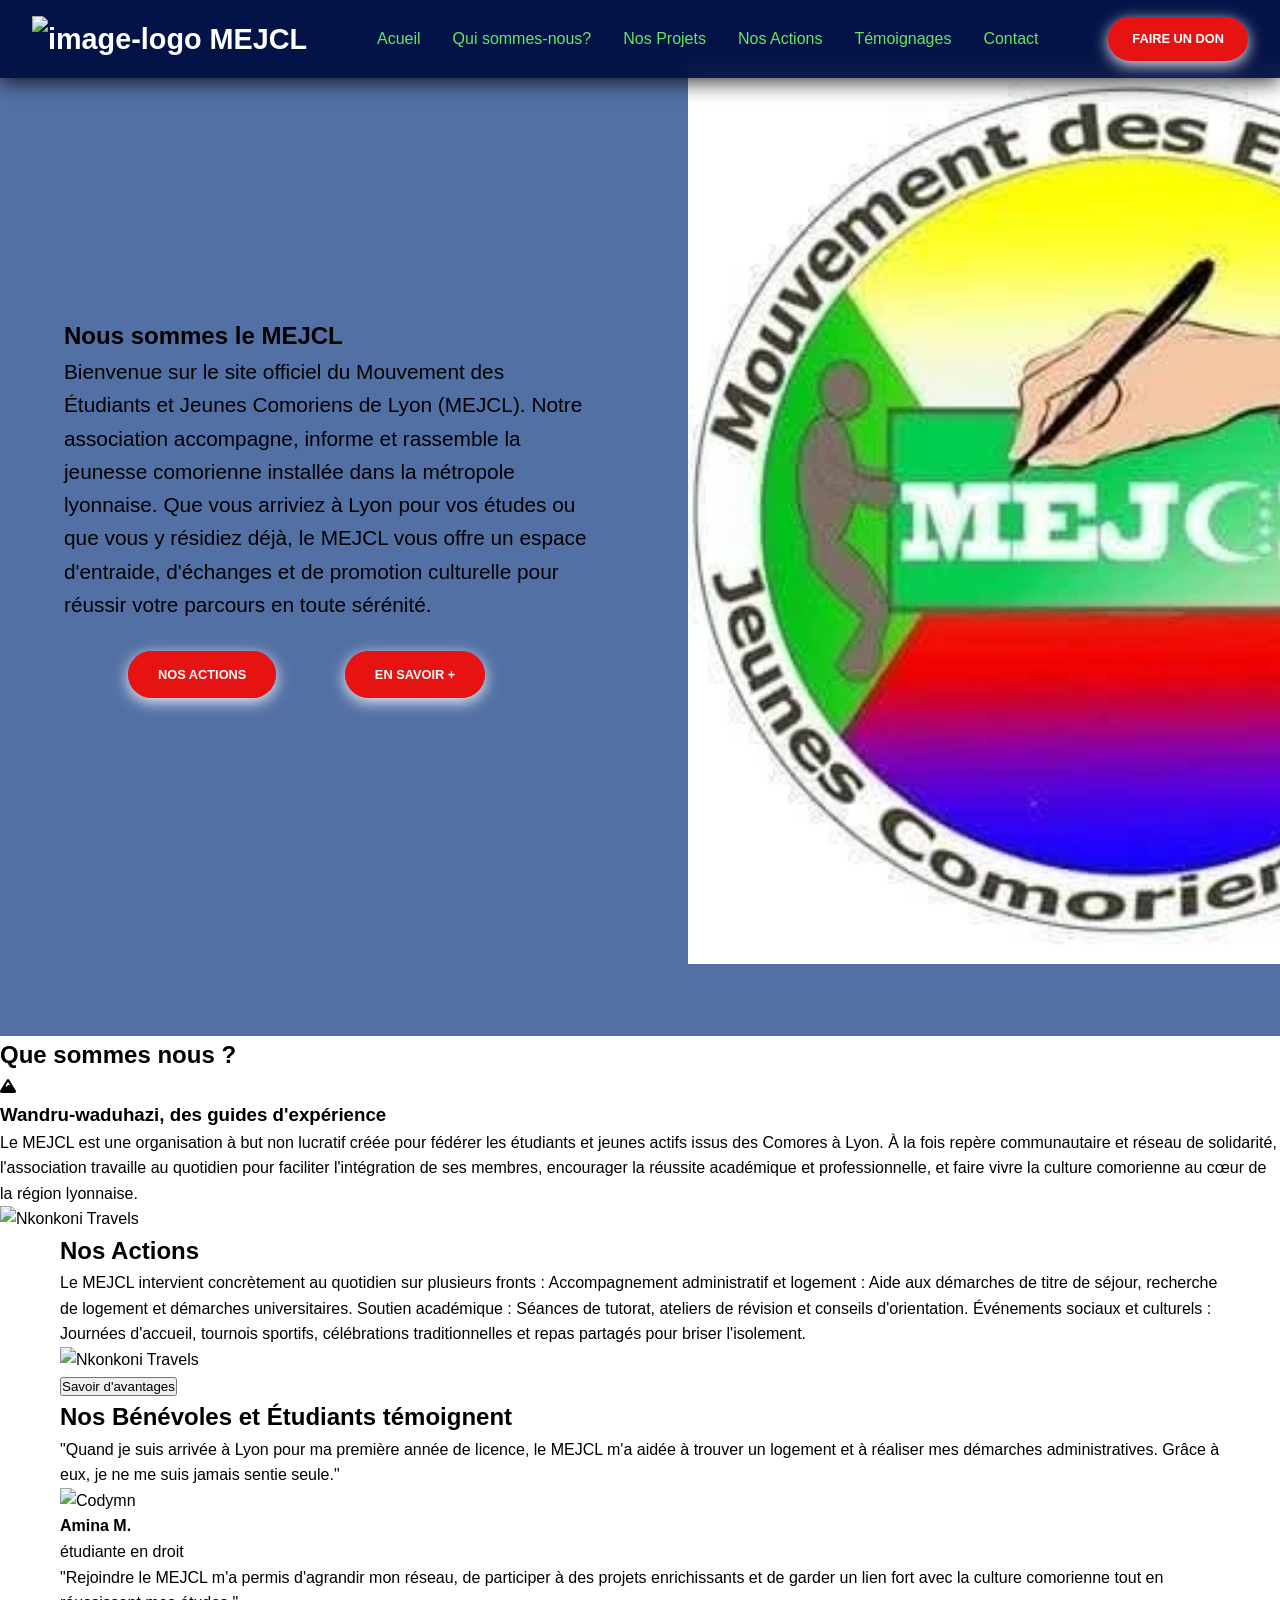
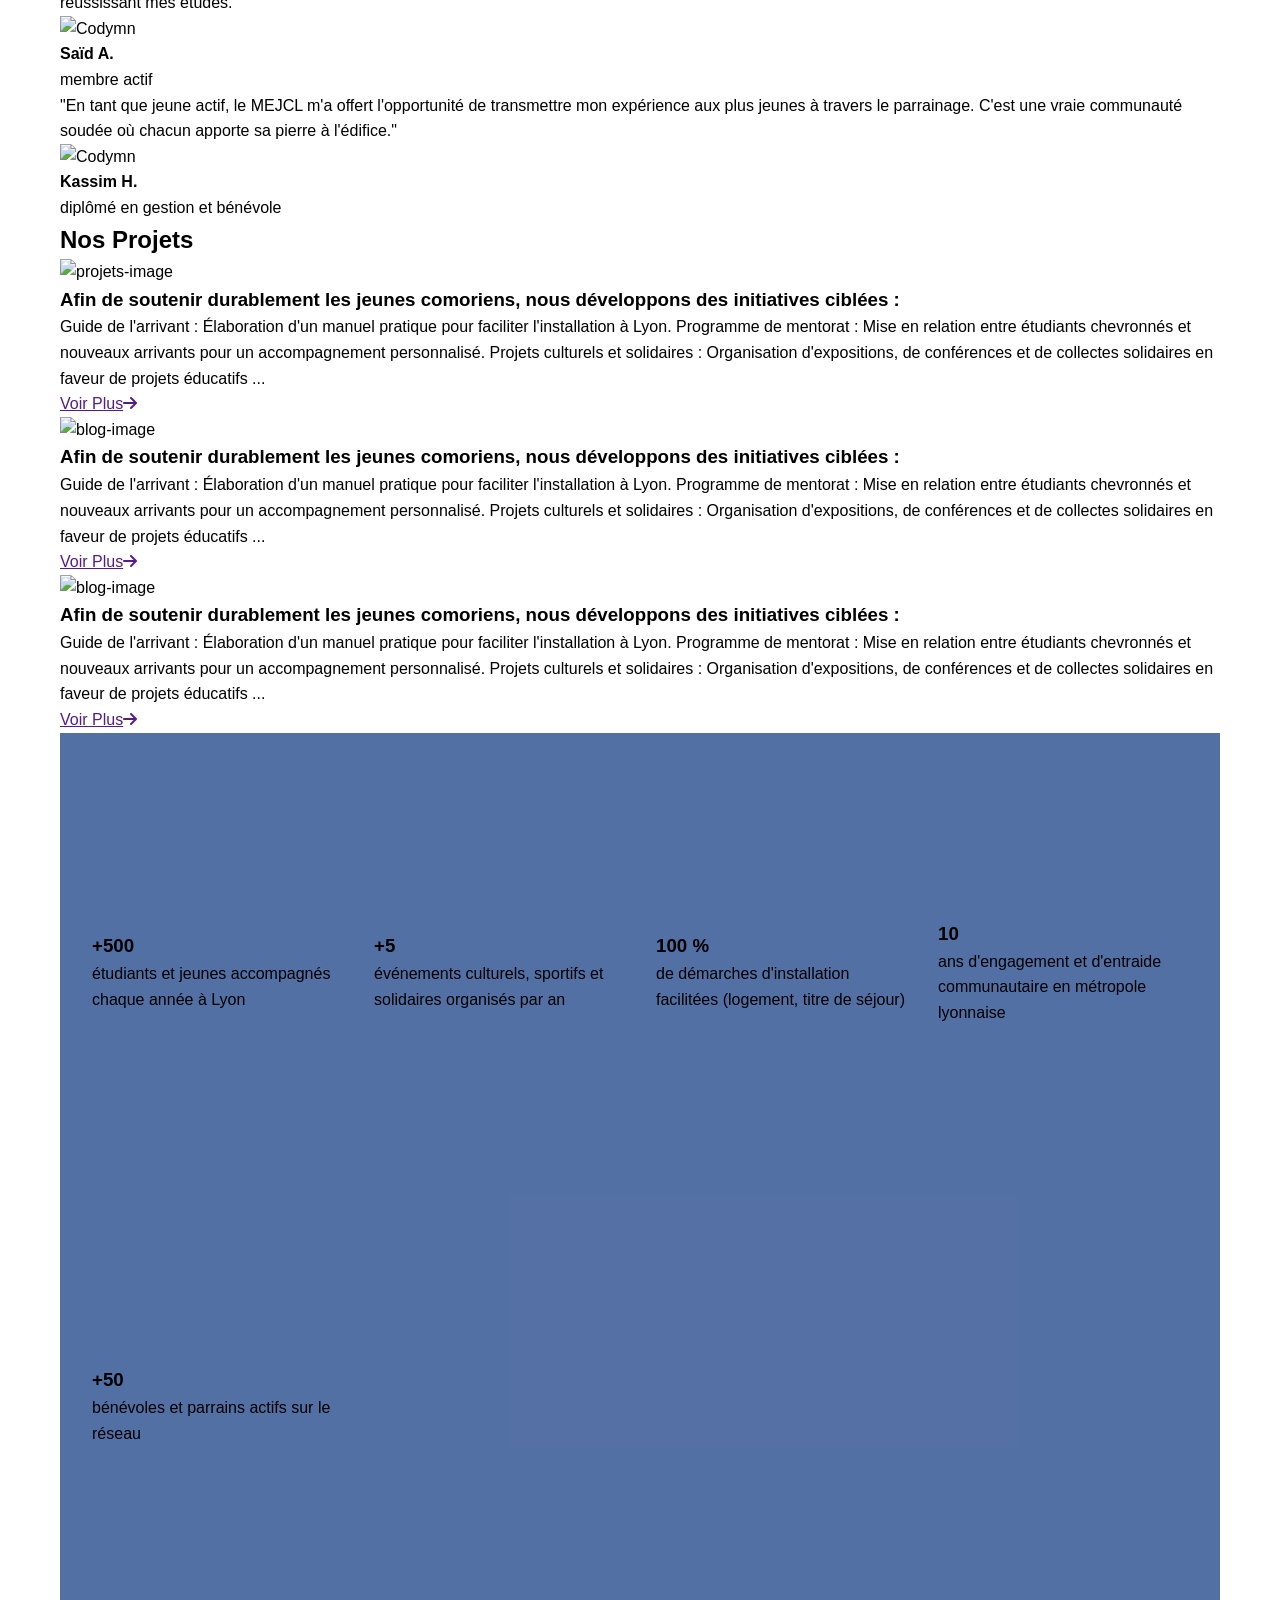
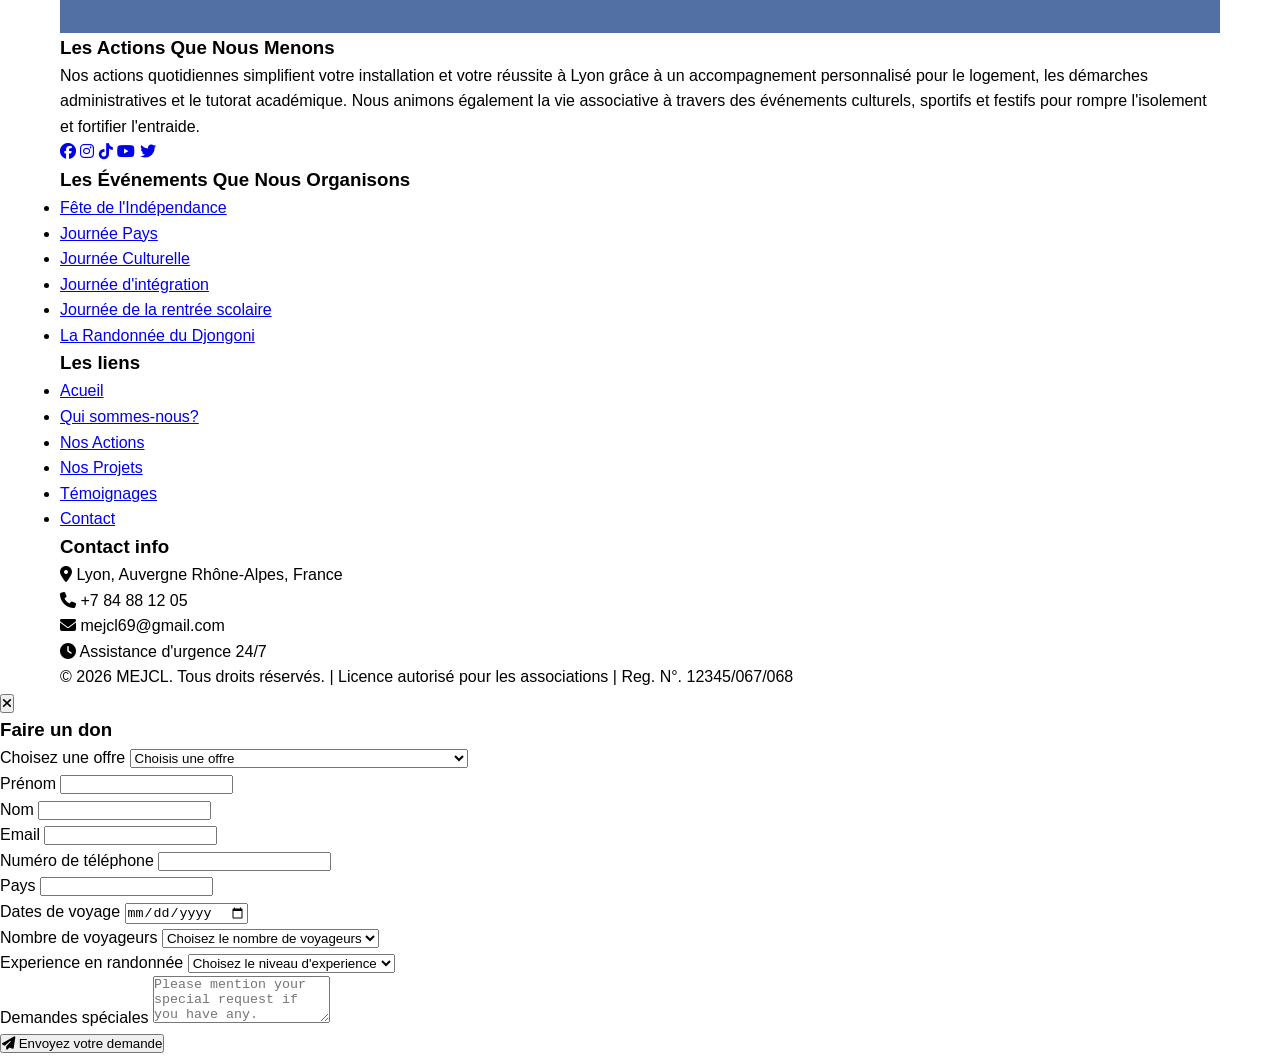
==== mejcl.html @ 5215a1d9 "section hero au point" ====
<!doctype html>
<html lang="en">

<head>
  <meta charset="UTF-8" />
  <meta name="viewport" content="width=device-width, initial-scale=1.0" />
  <title>MEJCL</title>
  <link rel="stylesheet" href="https://cdnjs.cloudflare.com/ajax/libs/font-awesome/6.4.0/css/all.min.css" />
  <link rel="stylesheet" href="style.css" />
</head>

<body>
  <header>
    <nav>
      <div class="logo">
        <img src="Images/island.svg" alt="image-logo" />
        MEJCL
      </div>

      <ul class="nav-links">
        <li><a href="#home">Acueil</a></li>
        <li><a href="#apropos">Qui sommes-nous?</a></li>
        <li><a href="#projets">Nos Projets</a></li>
        <li><a href="#actions">Nos Actions</a></li>
        <li><a href="#testimonials">Témoignages</a></li>
        <li><a href="#contact">Contact</a></li>
      </ul>

      <div class="mobile-menu">
        <i class="fas fa-bars"></i>
      </div>

      <a href="#" class="cta-button" onclick="openBookingPopup()">Faire un DON</a>
    </nav>
    <!-- Mobile Navigation -->
    <div class="nav-mobile">
      <a href="#home">Acueil</a>
      <a href="#apropos">Qui sommes-nous?</a>
      <a href="#projets">Nos Projets</a>
      <a href="#actions">Nos Actions</a>
      <a href="#testimonials">Témoignages</a>
      <a href="#contact">Contact</a>
    </div>
  </header>

  <!-- Hero Section -->
  <section class="stats-grid" id="home">
    <div class="stat-card">
      <h1>Nous sommes le MEJCL</h1>
      <p class="sous_titre2">
        Bienvenue sur le site officiel du Mouvement des Étudiants et Jeunes Comoriens de Lyon (MEJCL). Notre
        association
        accompagne, informe et rassemble la jeunesse comorienne installée dans la métropole lyonnaise. Que vous
        arriviez
        à Lyon pour vos études ou que vous y résidiez déjà, le MEJCL vous offre un espace d'entraide, d'échanges
        et de
        promotion culturelle pour réussir votre parcours en toute sérénité.
      </p>
      <div class="stat-card">
        <a href="#actions" class="cta-button2">Nos Actions</a>
        <a href="#apropos" class="cta-button2">En savoir +</a>
      </div>
    </div>
    <div class="stat-card">
      <img src="images/MEJCLL.webp" style="min-height: 100vh;min-height: 100dvh;">
      </div>
  </section>

  <!-- A Propos Section -->
  <section class="apropos" id="apropos">
    <div class="apropos-content">
      <h2 class="section-title">
        Que sommes nous ?
      </h2>
      <div class="apropos-grid">
        <div class="apropos-card">
          <i class="fas fa-mountain apropos-icon"></i>
          <h3>Wandru-waduhazi, des guides d'expérience</h3>
          <p>
            Le MEJCL est une organisation à but non lucratif créée pour fédérer les étudiants et jeunes
            actifs issus des
            Comores à Lyon. À la fois repère communautaire et réseau de solidarité, l'association travaille
            au quotidien
            pour faciliter l'intégration de ses membres, encourager la réussite académique et
            professionnelle, et faire
            vivre la culture comorienne au cœur de la région lyonnaise.
          </p>
        </div>
        <div class="apropos-image">
          <img src="Images/WhatsApp Image 2026-05-08 at 23.51.55.jpeg" alt="Nkonkoni Travels" />
        </div>
      </div>
    </div>
  </section>

  <!-- Actions Sections -->
  <section class="actions" id="actions">
    <div class="container">
      <h2 class="section-title">Nos Actions</h2>
      <div class="actions-grid">
        <div class="action-card">
          <div class="action-text">
            <p>Le MEJCL intervient concrètement au quotidien sur plusieurs fronts :

              Accompagnement administratif et logement : Aide aux démarches de titre de séjour, recherche
              de logement et
              démarches universitaires.

              Soutien académique : Séances de tutorat, ateliers de révision et conseils d'orientation.

              Événements sociaux et culturels : Journées d'accueil, tournois sportifs, célébrations
              traditionnelles et
              repas partagés pour briser l'isolement.</p>
          </div>
          <div class="package-image">
            <img src="Images/WhatsApp Image 2026-05-08 at 23.51.55.jpeg" alt="Nkonkoni Travels" />
          </div>

          <button class="package-btn" onclick="openBookingPopup('Nkonkoni Boat Tour')">
            Savoir d'avantages
          </button>
        </div>
      </div>

    </div>
  </section>

  <!-- Testimonials Section -->
  <section class="testimonials" id="testimonials">
    <div class="container">
      <h2 class="section-title">Nos Bénévoles et Étudiants témoignent</h2>
      <div class="testimonials-grid">
        <div class="testimonial-card">
          <div class="testimonial-text">
            "Quand je suis arrivée à Lyon pour ma première année de licence, le MEJCL m'a aidée à trouver un
            logement et
            à réaliser mes démarches administratives. Grâce à eux, je ne me suis jamais sentie seule."
          </div>
          <div class="textimonial-author">
            <img src="Images/Gemini_Generated_Image_e21krge21krge21k.png" alt="Codymn " class="author-avatar" />
            <div class="author-info">
              <h4>Amina M.</h4>
              <p>étudiante en droit</p>
            </div>

            <!-- <div class="stars">
              <i class="fas fa-star"></i>
              <i class="fas fa-star"></i>
              <i class="fas fa-star"></i>
              <i class="fas fa-star"></i>
              <i class="fas fa-star"></i>
            </div> -->
          </div>
        </div>

        <div class="testimonial-card">
          <div class="testimonial-text">
            "Rejoindre le MEJCL m'a permis d'agrandir mon réseau, de participer à des projets enrichissants
            et de garder
            un lien fort avec la culture comorienne tout en réussissant mes études."
          </div>
          <div class="textimonial-author">
            <img src="Images/Gemini_Generated_Image_e21krge21krge21k.png" alt="Codymn " class="author-avatar" />
            <div class="author-info">
              <h4>Saïd A.</h4>
              <p>membre actif</p>
            </div>

            <!-- <div class="stars">
              <i class="fas fa-star"></i>
              <i class="fas fa-star"></i>
              <i class="fas fa-star"></i>
              <i class="fas fa-star"></i>
              <i class="fas fa-star"></i>
            </div> -->
          </div>
        </div>

        <div class="testimonial-card">
          <div class="testimonial-text">
            "En tant que jeune actif, le MEJCL m'a offert l'opportunité de transmettre mon expérience aux
            plus jeunes à
            travers le parrainage. C'est une vraie communauté soudée où chacun apporte sa pierre à
            l'édifice."
          </div>
          <div class="textimonial-author">
            <img src="Images/Gemini_Generated_Image_e21krge21krge21k.png" alt="Codymn " class="author-avatar" />
            <div class="author-info">
              <h4>Kassim H.</h4>
              <p>diplômé en gestion et bénévole</p>
            </div>

            <!-- <div class="stars">
              <i class="fas fa-star"></i>
              <i class="fas fa-star"></i>
              <i class="fas fa-star"></i>
              <i class="fas fa-star"></i>
              <i class="fas fa-star"></i>
            </div> -->
          </div>
        </div>
      </div>
    </div>
  </section>

  <!--  Projets Section -->
  <section class="projets" id="projets">
    <div class="projets-content">
      <div class="container">
        <h2 class="section-title">Nos Projets</h2>
        <div class="projets-grid">
          <div class="projets-card">
            <div class="projets-image">
              <img src="Images/Mwandzaza img.jpeg" alt="projets-image" />
            </div>

            <div class="blog-content">
              <!-- <div class="blog-meta">
                <span><i class="fas fa-calendar"></i>10 mai 2026</span>
                <span><i class="fas fa-user"></i>Mwenkeza ndzia</span>
              </div> -->

              <h3 class="projets-title">
                Afin de soutenir durablement les jeunes comoriens, nous développons des initiatives
                ciblées :
              </h3>
              <p class="projets-expert">
                Guide de l'arrivant : Élaboration d'un manuel pratique pour faciliter l'installation à
                Lyon.

                Programme de mentorat : Mise en relation entre étudiants chevronnés et nouveaux
                arrivants pour un
                accompagnement personnalisé.

                Projets culturels et solidaires : Organisation d'expositions, de conférences et de
                collectes solidaires
                en faveur de projets éducatifs ...
              </p>
              <a href="" class="blog-link">Voir Plus<i class="fas fa-arrow-right"></i></a>
            </div>
          </div>

          <div class="blog-card">
            <div class="blog-image">
              <img src="Images/Mwandzaza img.jpeg" alt="blog-image" />
            </div>

            <div class="blog-content">
              <!-- <div class="blog-meta">
                <span><i class="fas fa-calendar"></i>10 mai 2026</span>
                <span><i class="fas fa-user"></i>Mwenkeza ndzia</span>
              </div> -->

              <h3 class="blog-title">
                Afin de soutenir durablement les jeunes comoriens, nous développons des initiatives
                ciblées :
              </h3>
              <p class="blog-expert">
                Guide de l'arrivant : Élaboration d'un manuel pratique pour faciliter l'installation à
                Lyon.

                Programme de mentorat : Mise en relation entre étudiants chevronnés et nouveaux
                arrivants pour un
                accompagnement personnalisé.

                Projets culturels et solidaires : Organisation d'expositions, de conférences et de
                collectes solidaires
                en faveur de projets éducatifs ...
              </p>
              <a href="" class="blog-link">Voir Plus<i class="fas fa-arrow-right"></i></a>
            </div>
          </div>

          <div class="blog-card">
            <div class="blog-image">
              <img src="Images/Mwandzaza img.jpeg" alt="blog-image" />
            </div>

            <div class="blog-content">
              <!-- <div class="blog-meta">
                <span><i class="fas fa-calendar"></i>10 mai 2026</span>
                <span><i class="fas fa-user"></i>Mwenkeza ndzia</span>
              </div> -->

              <h3 class="blog-title">
                Afin de soutenir durablement les jeunes comoriens, nous développons des initiatives
                ciblées :
              </h3>
              <p class="blog-expert">
                Guide de l'arrivant : Élaboration d'un manuel pratique pour faciliter l'installation à
                Lyon.

                Programme de mentorat : Mise en relation entre étudiants chevronnés et nouveaux
                arrivants pour un
                accompagnement personnalisé.

                Projets culturels et solidaires : Organisation d'expositions, de conférences et de
                collectes solidaires
                en faveur de projets éducatifs ...
              </p>
              <a href="" class="blog-link">Voir Plus<i class="fas fa-arrow-right"></i></a>
            </div>
          </div>
        </div>
      </div>
    </div>
  </section>

  <!-- Stats Section -->
  <section class="stats">
    <div class="container">
      <div class="stats-grid">
        <div class="stat-item">
          <h3>+500</h3>
          <p>étudiants et jeunes accompagnés chaque année à Lyon</p>
        </div>
        <div class="stat-item">
          <h3>+5</h3>
          <p>événements culturels, sportifs et solidaires organisés par an </p>
        </div>
        <div class="stat-item">
          <h3>100 %</h3>
          <p>de démarches d'installation facilitées (logement, titre de séjour)</p>
        </div>
        <div class="stat-item">
          <h3>10</h3>
          <p>ans d'engagement et d'entraide communautaire en métropole lyonnaise</p>
        </div>

        <div class="stat-item">
          <h3>+50 </h3>
          <p>bénévoles et parrains actifs sur le réseau</p>
        </div>
      </div>
    </div>
  </section>

  <!-- Footer -->
  <footer id="contact">
    <div class="container">
      <div class="footer-content">
        <div class="footer-section">
          <h3>Les Actions Que Nous Menons</h3>
          <p>
            Nos actions quotidiennes simplifient votre installation et votre réussite à Lyon grâce à un
            accompagnement personnalisé pour le logement, les démarches administratives et le tutorat
            académique. Nous animons également la vie associative à travers des événements culturels,
            sportifs et festifs pour rompre l'isolement et fortifier l'entraide.
          </p>
          <div class="social-links">
            <a href="#"><i class="fab fa-facebook"></i></a>
            <a href="#"><i class="fab fa-instagram"></i></a>
            <a href="#"><i class="fab fa-tiktok"></i></a>
            <a href="#"><i class="fab fa-youtube"></i></a>
            <a href="#"><i class="fab fa-twitter"></i></a>
          </div>
        </div>

        <div class="footer-section">
          <h3>Les Événements Que Nous Organisons</h3>
          <ul>
            <li><a href="#">Fête de l'Indépendance</a></li>
            <li><a href="#">Journée Pays</a></li>
            <li><a href="#">Journée Culturelle</a></li>
            <li><a href="#">Journée d'intégration</a></li>
            <li><a href="#">Journée de la rentrée scolaire</a></li>
            <li><a href="#">La Randonnée du Djongoni</a></li>
          </ul>
        </div>

        <div class="footer-section">
          <h3>Les liens</h3>

          <ul>
            <li><a href="#home">Acueil</a></li>
            <li><a href="#apropos">Qui sommes-nous?</a></li>
            <li><a href="#actions">Nos Actions</a></li>
            <li><a href="#projets">Nos Projets</a></li>
            <li><a href="#testimonials">Témoignages</a></li>
            <li><a href="#contact">Contact</a></li>
          </ul>
        </div>

        <div class="footer-section">
          <h3>Contact info</h3>

          <ul class="contact-info">
            <p>
              <i class="fas fa-map-marker-alt"></i> Lyon,
              Auvergne Rhône-Alpes, France
            </p>
            <p><i class="fas fa-phone"></i> +7 84 88 12 05</p>
            <p><i class="fas fa-envelope"></i> mejcl69@gmail.com</p>
            <p><i class="fas fa-clock"></i> Assistance d'urgence 24/7</p>
          </ul>
        </div>
      </div>

      <div class="footer-bottom">
        <p>
          &copy; 2026 MEJCL. Tous droits réservés. | Licence autorisé pour
          les associations | Reg. N°. 12345/067/068
        </p>
      </div>
    </div>
  </footer>

  <!-- Booking Popup -->
  <div class="booking-overlay" id="bookingOverlay">
    <div class="booking-popup">
      <button class="close-popup" onclick="closeBookingPopup()">
        <i class="fas fa-times"></i>
      </button>
      <form class="booking-form" onsubmit="handleBookingSubmit(event)" autocomplete="off">
        <h3>Faire un don</h3>

        <div class="form-group">
          <label for="package">Choisez une offre</label>
          <select name="package" id="package" required>
            <option value="">Choisis une offre</option>
            <option value="nkonkoni-base-camp">
              Camp de Base de Randonnée à Konkoni - 2000 KMF
            </option>
            <option value="itsanga-shema-circuit">
              Circuit d'Aventures d'Itsanga Shema - 1500 KMF
            </option>
            <option value="ngutsini-boat-tour">
              Tour en bateau au Ngutsini - 3000 KMF
            </option>
            <option value="Djongoni-randonnée">
              La Randonné au Djongoni - 1800 KMF
            </option>
          </select>
        </div>

        <div class="form-row">
          <div class="form-group">
            <label for="firstName">Prénom</label>
            <input type="text" id="firstName" name="firstName" required />
          </div>

          <div class="form-group">
            <label for="lastName">Nom</label>
            <input type="text" id="lastName" name="lastName" required />
          </div>
        </div>

        <div class="form-group">
          <label for="email">Email</label>
          <input type="email" id="email" name="email" required />
        </div>

        <div class="form-row">
          <div class="form-group">
            <label for="phone">Numéro de téléphone</label>
            <input type="tel" id="phone" name="phone" required />
          </div>

          <div class="form-group">
            <label for="country">Pays</label>
            <input type="text" id="country" name="country" required />
          </div>
        </div>

        <div class="form-row">
          <div class="form-group">
            <label for="travelDate">Dates de voyage</label>
            <input type="date" id="travelDate" name="travelDate" required />
          </div>

          <div class="form-group">
            <label for="groupeSize">Nombre de voyageurs</label>
            <select name="groupeSize" id="groupeSize" required>
              <option value="">Choisez le nombre de voyageurs</option>
              <option value="1">Solo (1 personne)</option>
              <option value="2">Couple (2 personnes)</option>
              <option value="3-5">Petit group (3-5 personnes)</option>
              <option value="6+">Large groupe (6+ personnes)</option>
            </select>
          </div>
        </div>

        <div class="form-group">
          <label for="experience">Experience en randonnée</label>
          <select name="experience" id="experience" required>
            <option value="">Choisez le niveau d'experience</option>
            <option value="Biginner">Débutant</option>
            <option value="intermediate">Intermediaire</option>
            <option value="advenced">Avancé</option>
            <option value="Expert">Expert</option>
          </select>
        </div>

        <div class="form-group">
          <label for="specialRequests">Demandes spéciales</label>
          <textarea name="specialRequests" id="specialRequests" rows="3"
            placeholder="Please mention your special request if you have any."></textarea>
        </div>

        <button type="submit" class="submit-btn">
          <i class="fas fa-paper-plane"></i> Envoyez votre demande
        </button>
      </form>
    </div>
  </div>
</body>

</html>
---- style.css ----
* {
    margin: 0;
    padding: 0;
    box-sizing: border-box;
}

body {
    font-family:
        apple-system,
        BlinkMacSystemFont,
        Segoe UI,
        Roboto,
        Helvetica Neue,
        Arial,
        Noto Sans,
        sans-serif,
        Apple Color Emoji,
        Segoe UI Emoji,
        Segoe UI Symbol,
        Noto Color Emoji;
    color: #000000;
    line-height: 1.6;
    /*overflow: hidden;*/
}

.container {
    max-width: 1200px;
    margin: 0 auto;
    padding: 0 20px;
}

/*------------------- Header ------------------ */

header {
    background: rgba(1, 14, 66, 0.95);
    backdrop-filter: blur(10px);
    box-shadow: 0 4px 20px rgba(0, 0, 0, 0.8);
    position: fixed;
    width: 100%;
    top: 0;
    z-index: 1000;
    transition: all 0.3s ease;
}

nav {
    display: flex;
    justify-content: space-between;
    align-items: center;
    padding: 1rem 2rem;
}

.logo {
    font-size: 1.8rem;
    font-weight: bold;
    /* color: linear-gradient(to right, #64e764, #00bfff); */
    color: white;
    display: flex;
    align-items: center;
    gap: 0.5rem;
}

.nav-links {
    display: flex;
    list-style: none;
    gap: 2rem;
}

.nav-links a {
    text-decoration: none;
    color: #64e764;
    font-weight: 500;
    transition: color 0.3s ease;
    position: relative;
}

.nav-links a:hover {
    color: #e71313;
}

.nav-links a::after {
    content: "";
    position: absolute;
    width: 0;
    height: 2px;
    bottom: -5px;
    left: 0;
    background: #e71313;
    transition: width 0.3s ease;
}

.nav-links a:hover::after {
    width: 100%;
}

.mobile-menu {
    display: none;
    color: white;
    cursor: pointer;
}

.cta-button {
    background: #e71313;
    color: white;
    text-transform: uppercase;
    padding: 12px 24px;
    border-radius: 30px;
    text-decoration: none;
    font-size: 0.8rem;
    font-weight: 600;
    transition: all 0.3 ease;
    box-shadow: 0 4px 15px rgba(255, 255, 255, 0.9);
}

.cta-button:hover {
    background: transparent;
    color: #64e764;
    border: 2px solid #e71313;
    transform: translateY(-2px);
    box-shadow: 0 6px 20px rgba(231, 19, 19, 0.5);
}

.nav-mobile {
    display: none;
    position: absolute;
    top: 100%;
    left: 0;
    width: 100%;
    background: white;
    box-shadow: 0 4px 20px rgba(0, 0, 0, 0.1);
    padding: 2rem;
}

.nav-mobile.active {
    display: block;
}

.nav-mobile a {
    display: block;
    padding: 1rem 0;
    border-bottom: 1px solid #e2e8fe;
    color: var(--dark);
    text-decoration: none;
}
/* les bloc des div dans les section*/
.stat-card {
    padding: 2rem;
    /* Pas de marge du bas pour éviter de casser la grille */
    margin: 0;
}

/* Le conteneur grille qui prend toute la hauteur de l'écran 
background: rgba(159, 180, 220, 0.788);*/
.stats-grid {
    background: rgba(38, 74, 141, 0.788);
    display: grid;
    grid-template-columns: repeat(auto-fit, minmax(250px, 1fr));
    gap: 2rem;
    align-items: center;

    /* Hauteur pleine écran avant scroll */
    min-height: 100vh;
    min-height: 100dvh;
    box-sizing: border-box;
    padding: 2rem;
}
/*ecriture utilise dans hero */
.sous_titre2 {
    font-size: 1.3rem;
    margin: 0 0 0.5rem 0;
    font-weight: 300;
    opacity: 1;
}
/*bouton dans hero*/
.cta-button2 {
    background: #e71313;
    color: white;
    text-transform: uppercase;
    padding: 16px 30px;
    border-radius: 30px;
    text-decoration: none;
    font-size: 0.8rem;
    font-weight: 600;
    transition: all 0.3 ease;
    box-shadow: 0 4px 15px rgba(255, 255, 255, 0.9);
    margin: 2rem;
}
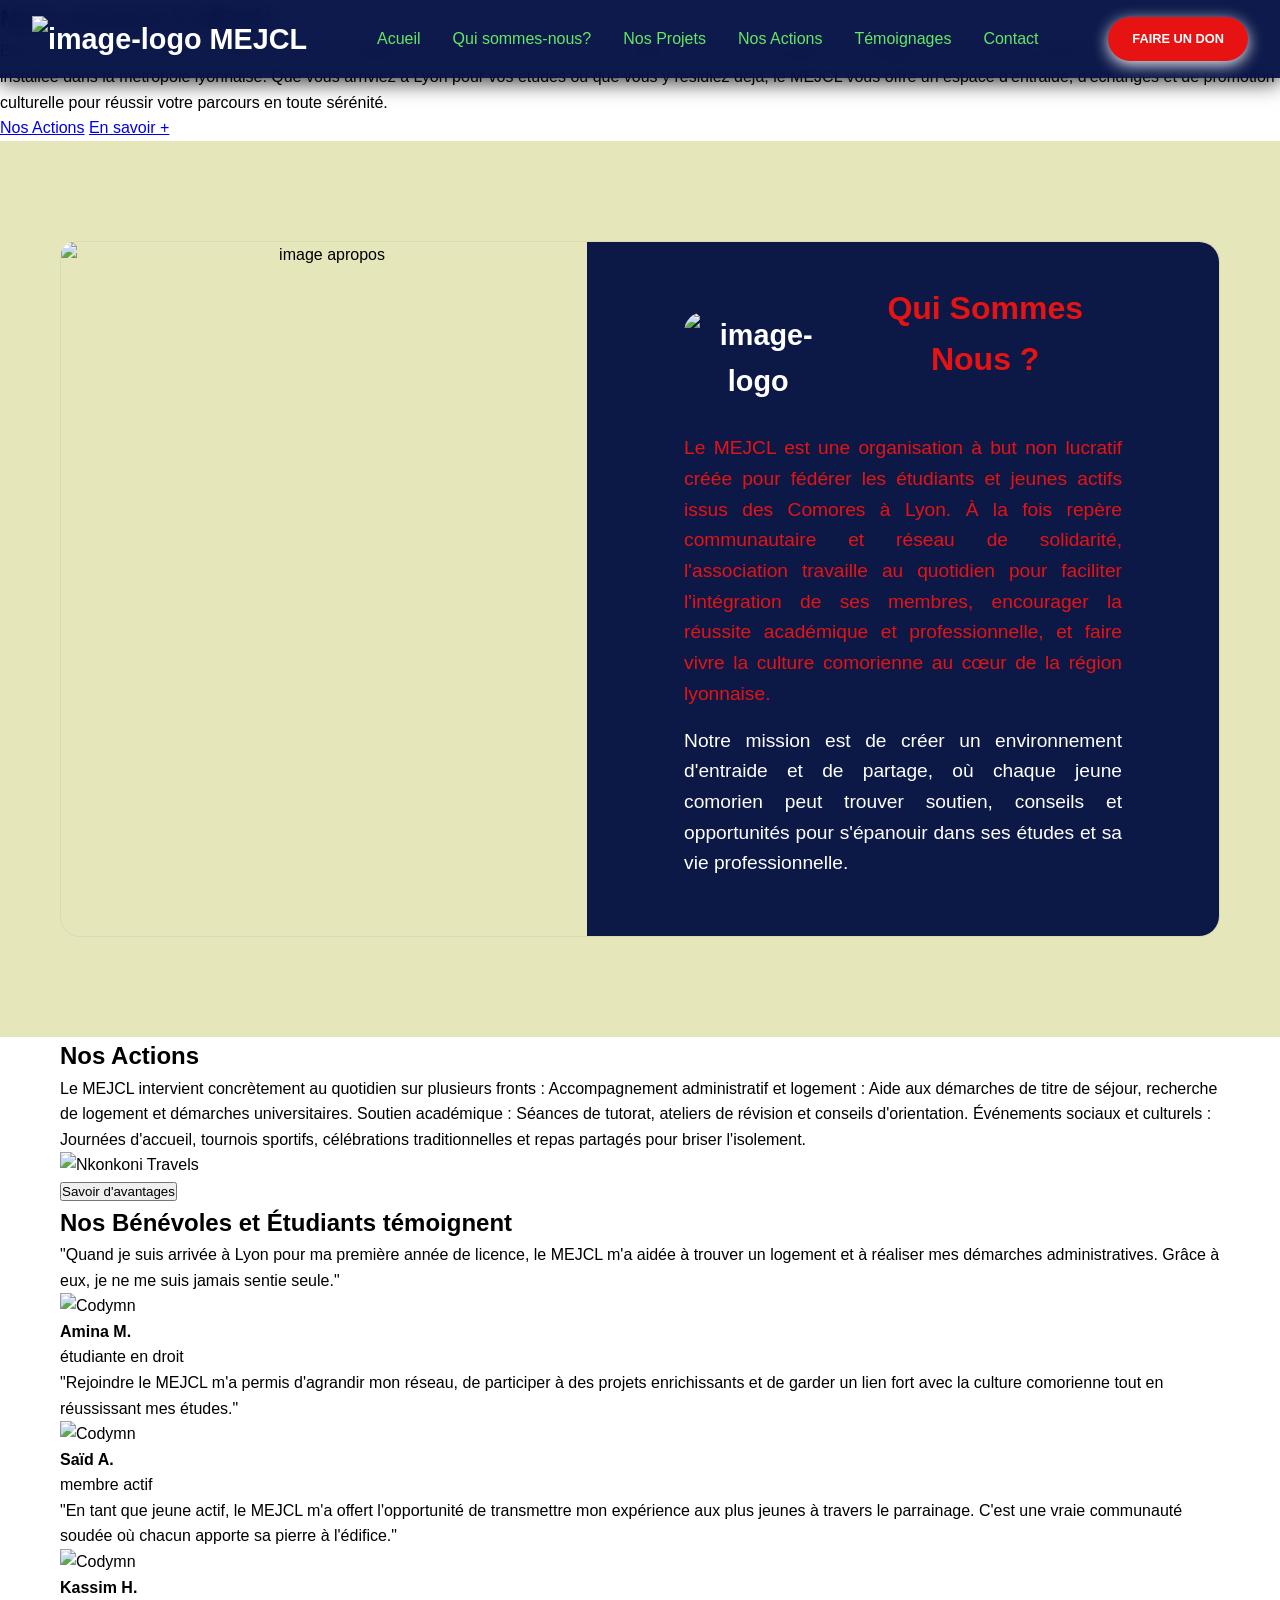
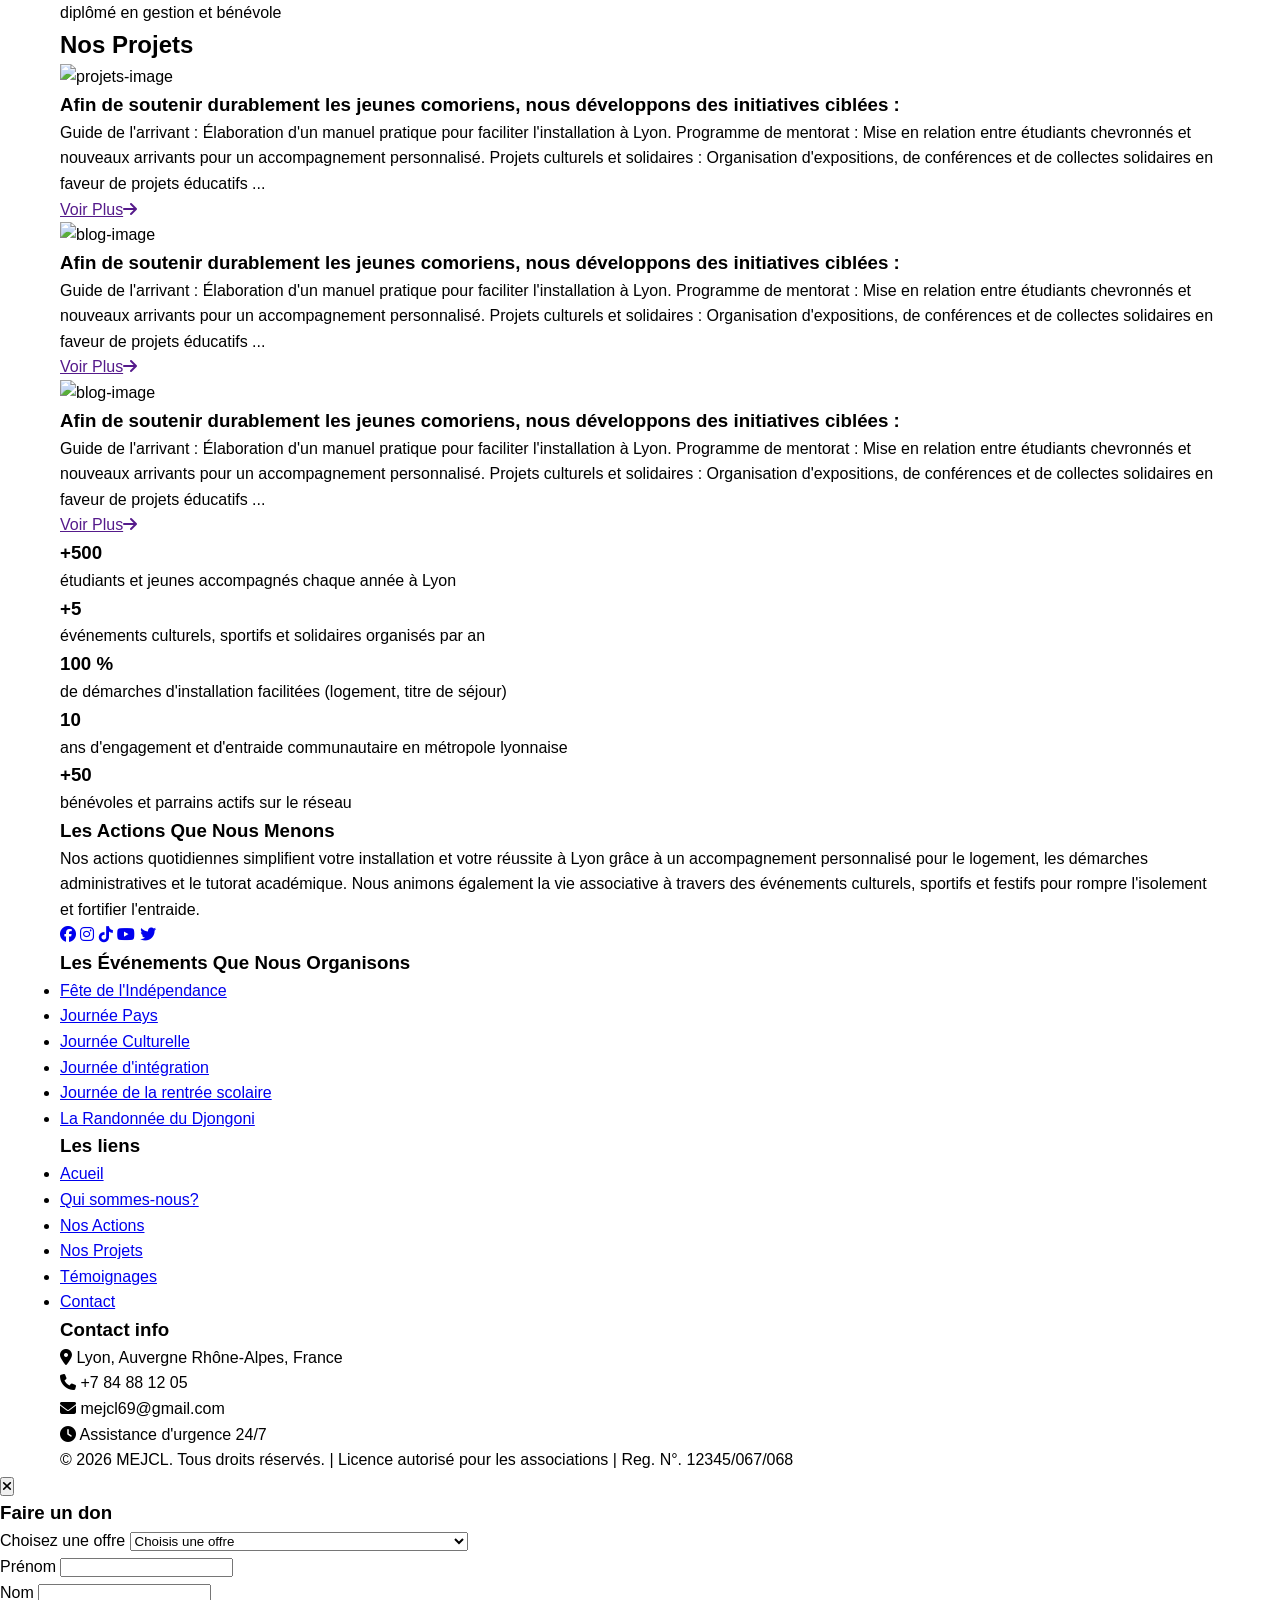
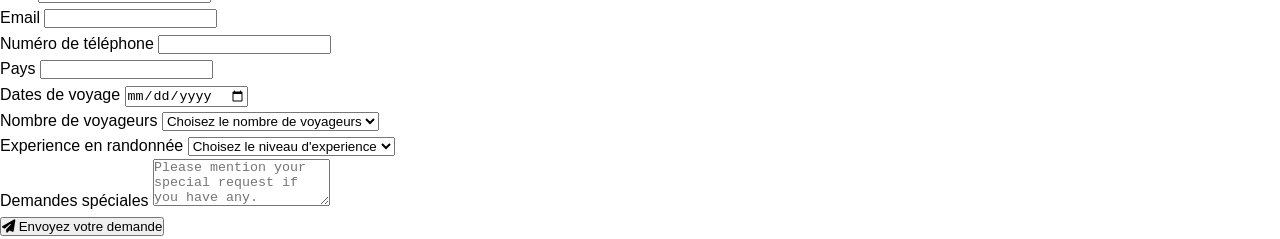
==== commit df4fdd15: "Section A Propos terminée" ====
--- a/mejcl.html
+++ b/mejcl.html
@@ -44,10 +44,10 @@
   </header>
 
   <!-- Hero Section -->
-  <section class="stats-grid" id="home">
-    <div class="stat-card">
+  <section class="hero" id="home">
+    <div class="hero-content">
       <h1>Nous sommes le MEJCL</h1>
-      <p class="sous_titre2">
+      <p>
         Bienvenue sur le site officiel du Mouvement des Étudiants et Jeunes Comoriens de Lyon (MEJCL). Notre
         association
         accompagne, informe et rassemble la jeunesse comorienne installée dans la métropole lyonnaise. Que vous
@@ -56,38 +56,54 @@
         et de
         promotion culturelle pour réussir votre parcours en toute sérénité.
       </p>
-      <div class="stat-card">
-        <a href="#actions" class="cta-button2">Nos Actions</a>
-        <a href="#apropos" class="cta-button2">En savoir +</a>
-      </div>
-    </div>
-    <div class="stat-card">
-      <img src="images/MEJCLL.webp" style="min-height: 100vh;min-height: 100dvh;">
-      </div>
+      <div class="hero-buttons">
+        <a href="#actions" class="btn-primary">Nos Actions</a>
+        <a href="#apropos" class="btn-secondary">En savoir +</a>
+      </div>
+    </div>
   </section>
 
   <!-- A Propos Section -->
   <section class="apropos" id="apropos">
-    <div class="apropos-content">
-      <h2 class="section-title">
-        Que sommes nous ?
-      </h2>
-      <div class="apropos-grid">
+    <div class="container">
+      <div class="apropos-content">
         <div class="apropos-card">
-          <i class="fas fa-mountain apropos-icon"></i>
-          <h3>Wandru-waduhazi, des guides d'expérience</h3>
-          <p>
-            Le MEJCL est une organisation à but non lucratif créée pour fédérer les étudiants et jeunes
-            actifs issus des
-            Comores à Lyon. À la fois repère communautaire et réseau de solidarité, l'association travaille
-            au quotidien
-            pour faciliter l'intégration de ses membres, encourager la réussite académique et
-            professionnelle, et faire
-            vivre la culture comorienne au cœur de la région lyonnaise.
-          </p>
-        </div>
-        <div class="apropos-image">
-          <img src="Images/WhatsApp Image 2026-05-08 at 23.51.55.jpeg" alt="Nkonkoni Travels" />
+
+          <img src="" alt="image apropos" />
+
+          <div class="apropos-card-texte">
+            <div class="apropos-logo titre">
+              <div class="logo">
+                <img src="images/logo.png" alt="image-logo" />
+              </div>
+              <h2 class="titre-section">
+                Qui Sommes Nous ?
+              </h2>
+            </div>
+            <div class="apropos-pargraphe">
+              <p class="apropos-paragraph1">
+                Le MEJCL est une organisation à but non lucratif créée pour fédérer les étudiants et
+                jeunes
+                actifs issus des
+                Comores à Lyon. À la fois repère communautaire et réseau de solidarité,
+                l'association
+                travaille
+                au quotidien
+                pour faciliter l'intégration de ses membres, encourager la réussite académique et
+                professionnelle, et faire
+                vivre la culture comorienne au cœur de la région lyonnaise.
+              </p>
+              <p class="apropos-paragraph2">
+                Notre mission est de créer un environnement d'entraide et de partage, où chaque
+                jeune
+                comorien
+                peut trouver
+                soutien, conseils et opportunités pour s'épanouir dans ses études et sa vie
+                professionnelle.
+              </p>
+            </div>
+          </div>
+
         </div>
       </div>
     </div>
--- a/style.css
+++ b/style.css
@@ -20,7 +20,7 @@
         Noto Color Emoji;
     color: #000000;
     line-height: 1.6;
-    /*overflow: hidden;*/
+    overflow: hidden;
 }
 
 .container {
@@ -141,46 +141,69 @@
     color: var(--dark);
     text-decoration: none;
 }
-/* les bloc des div dans les section*/
-.stat-card {
-    padding: 2rem;
-    /* Pas de marge du bas pour éviter de casser la grille */
-    margin: 0;
-}
-
-/* Le conteneur grille qui prend toute la hauteur de l'écran 
-background: rgba(159, 180, 220, 0.788);*/
-.stats-grid {
-    background: rgba(38, 74, 141, 0.788);
-    display: grid;
-    grid-template-columns: repeat(auto-fit, minmax(250px, 1fr));
-    gap: 2rem;
+
+/*------------------- À Propos Section ------------------ */
+
+.apropos {
+    padding: 100px 0;
+    background: #e6e6bb;
+}
+
+.apropos-card {
+    display: flex;
+    flex-direction: row;
+    justify-content: center;
+    width: 100%;
+    height: 100%;
+    border-radius: 20px 20px;
+    text-align: center;
+    border: 1px solid rgba(0, 0, 0, 0.05);
+}
+
+.apropos-card img {
+    width: 100%;
+    max-height: 570px;
+    border-radius: 20px 0 0 20px;
+    height: 100%;
+    object-fit: cover;
+}
+
+.apropos-card-texte {
+    background: rgba(1, 14, 66, 0.95);
+    width: 100%;
+    padding: 2.5rem 6rem;
+    border-radius: 0 20px 20px 0;
+    display: flex;
+    flex-direction: column;
+    text-align: center;
+    border: 1px solid transparent;
+}
+
+.apropos-logo {
+    display: flex;
+    flex-direction: row;
     align-items: center;
-
-    /* Hauteur pleine écran avant scroll */
-    min-height: 100vh;
-    min-height: 100dvh;
-    box-sizing: border-box;
-    padding: 2rem;
-}
-/*ecriture utilise dans hero */
-.sous_titre2 {
-    font-size: 1.3rem;
-    margin: 0 0 0.5rem 0;
-    font-weight: 300;
-    opacity: 1;
-}
-/*bouton dans hero*/
-.cta-button2 {
-    background: #e71313;
-    color: white;
-    text-transform: uppercase;
-    padding: 16px 30px;
-    border-radius: 30px;
-    text-decoration: none;
-    font-size: 0.8rem;
-    font-weight: 600;
-    transition: all 0.3 ease;
-    box-shadow: 0 4px 15px rgba(255, 255, 255, 0.9);
-    margin: 2rem;
+    gap: 1rem;
+}
+
+.titre-section {
+    text-align: center;
+    font-size: clamp(1.5rem, 4vw, 2rem);
+    margin-bottom: 3rem;
+    color: #e71313;
+    position: relative;
+}
+
+.apropos-paragraph1 {
+    text-align: justify;
+    font-size: 1.2rem;
+    color: #e71313;
+    margin-bottom: 1rem;
+}
+
+.apropos-paragraph2 {
+    text-align: justify;
+    font-size: 1.2rem;
+    color: white;
+    margin-bottom: 1rem;
 }
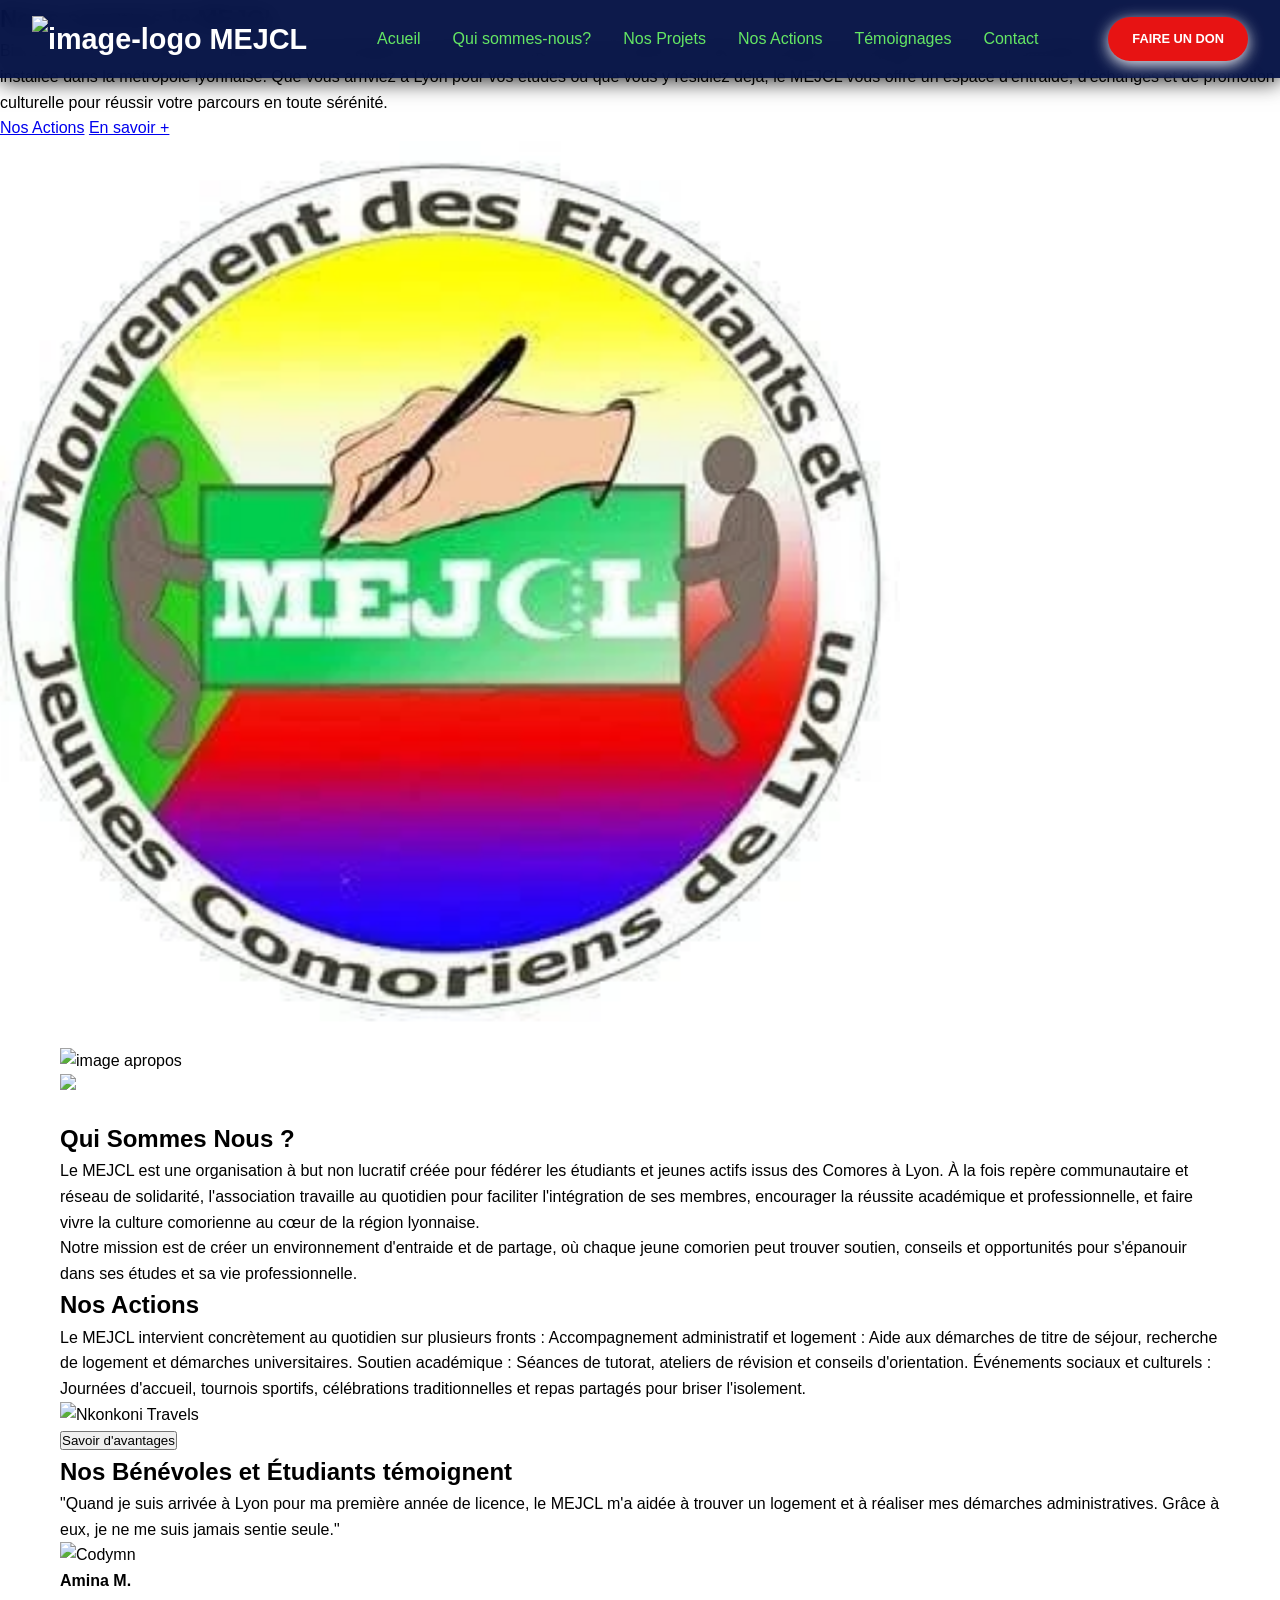
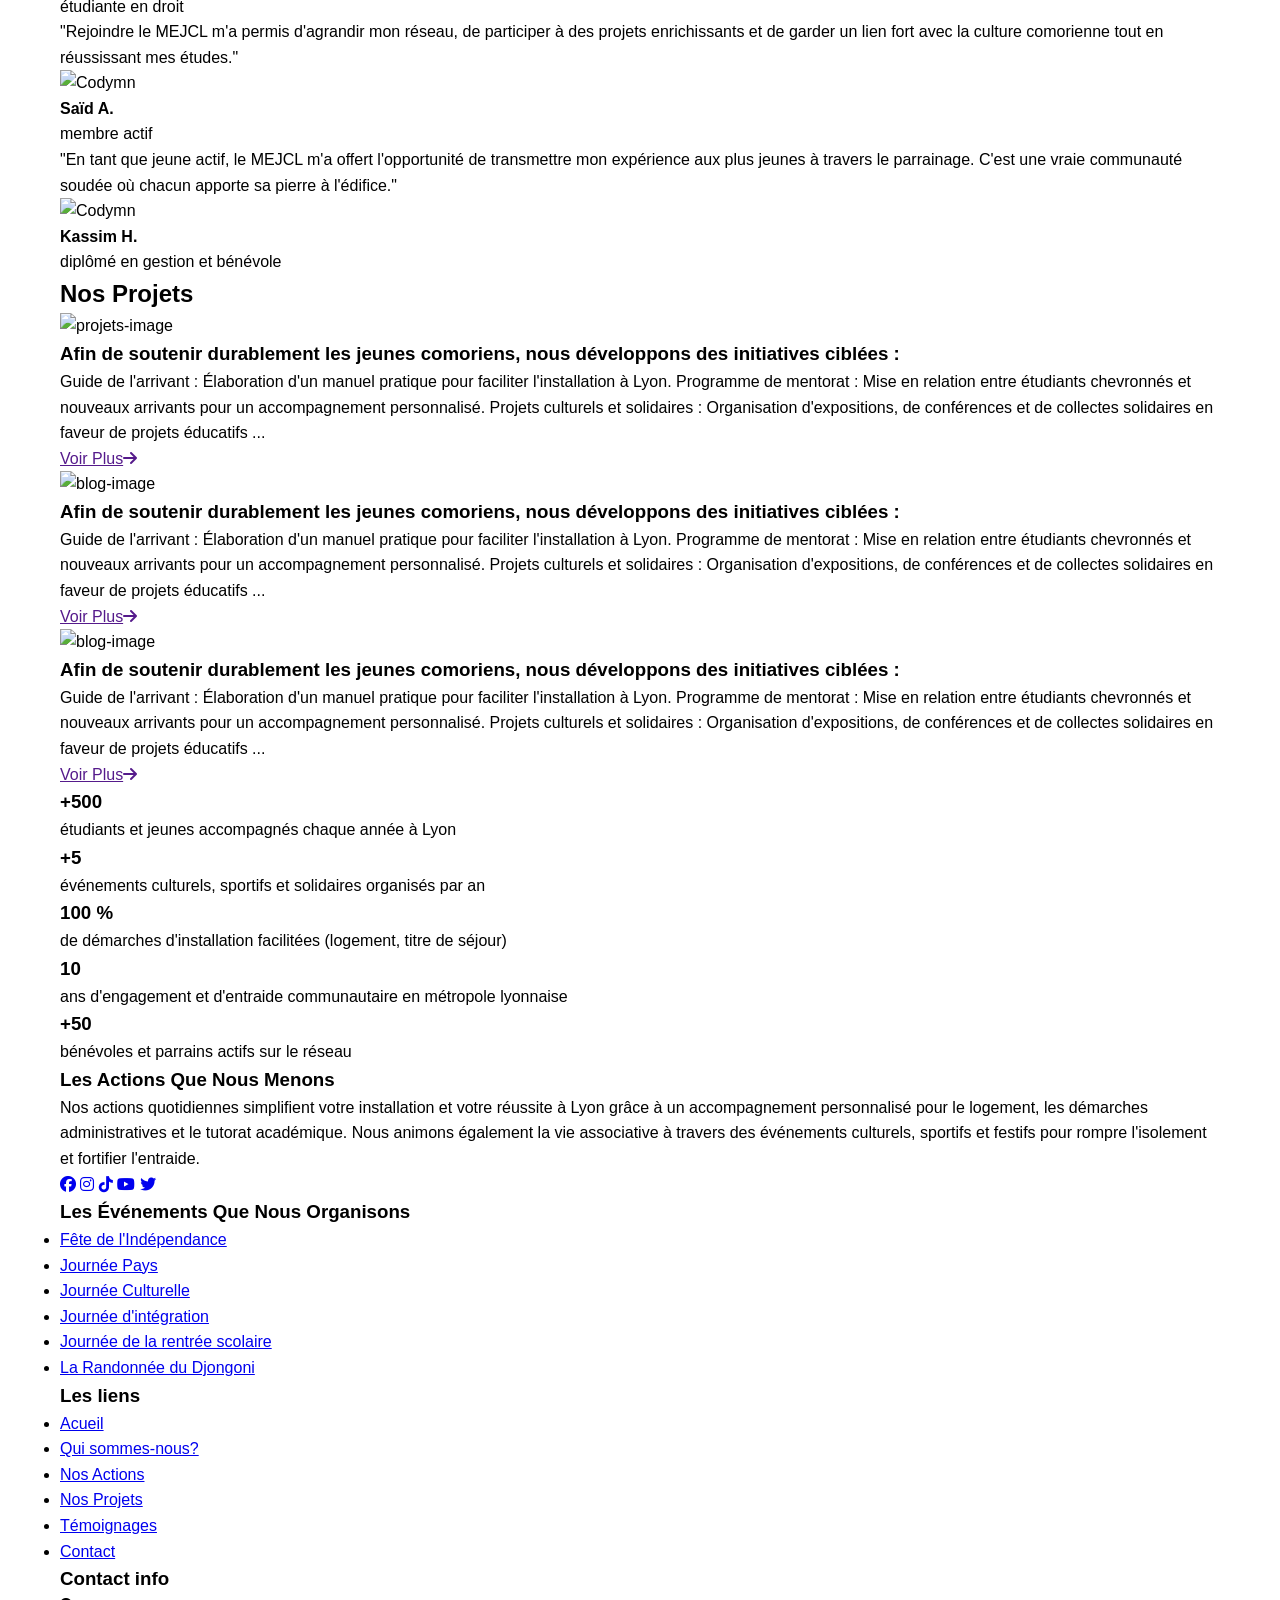
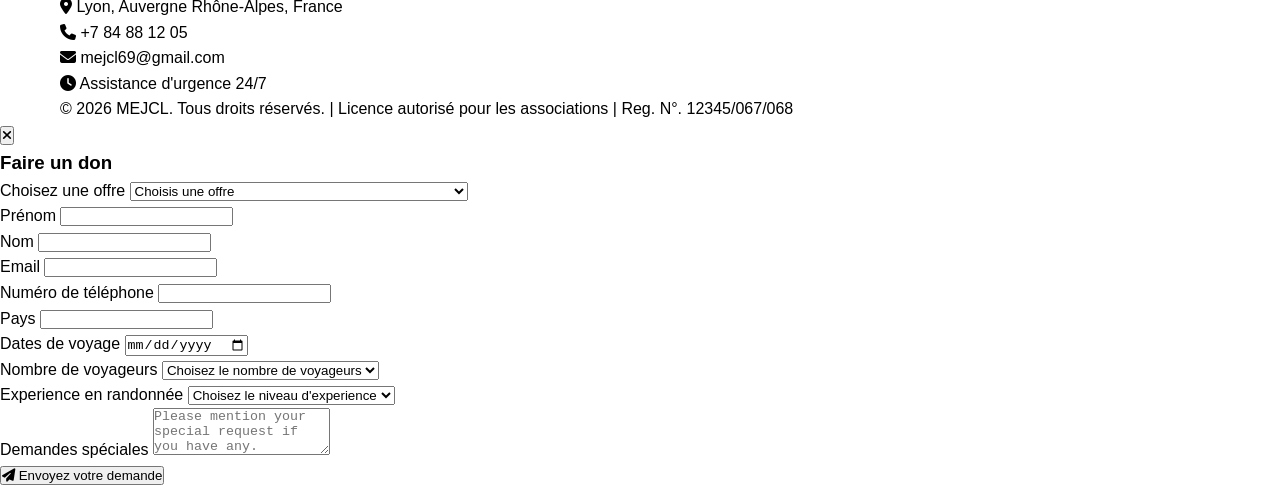
==== commit 4179414c: "Fix merge conflict" ====
--- a/mejcl.html
+++ b/mejcl.html
@@ -44,10 +44,10 @@
   </header>
 
   <!-- Hero Section -->
-  <section class="hero" id="home">
-    <div class="hero-content">
+  <section class="stats-grid" id="home">
+    <div class="stat-card">
       <h1>Nous sommes le MEJCL</h1>
-      <p>
+      <p class="sous_titre2">
         Bienvenue sur le site officiel du Mouvement des Étudiants et Jeunes Comoriens de Lyon (MEJCL). Notre
         association
         accompagne, informe et rassemble la jeunesse comorienne installée dans la métropole lyonnaise. Que vous
@@ -56,11 +56,14 @@
         et de
         promotion culturelle pour réussir votre parcours en toute sérénité.
       </p>
-      <div class="hero-buttons">
-        <a href="#actions" class="btn-primary">Nos Actions</a>
-        <a href="#apropos" class="btn-secondary">En savoir +</a>
-      </div>
-    </div>
+      <div class="stat-card">
+        <a href="#actions" class="cta-button2">Nos Actions</a>
+        <a href="#apropos" class="cta-button2">En savoir +</a>
+      </div>
+    </div>
+    <div class="stat-card">
+      <img src="images/MEJCLL.webp" style="min-height: 100vh;min-height: 100dvh;">
+      </div>
   </section>
 
   <!-- A Propos Section -->
--- a/style.css
+++ b/style.css
@@ -20,7 +20,7 @@
         Noto Color Emoji;
     color: #000000;
     line-height: 1.6;
-    overflow: hidden;
+    /*overflow: hidden;*/
 }
 
 .container {
@@ -140,70 +140,4 @@
     border-bottom: 1px solid #e2e8fe;
     color: var(--dark);
     text-decoration: none;
-}
-
-/*------------------- À Propos Section ------------------ */
-
-.apropos {
-    padding: 100px 0;
-    background: #e6e6bb;
-}
-
-.apropos-card {
-    display: flex;
-    flex-direction: row;
-    justify-content: center;
-    width: 100%;
-    height: 100%;
-    border-radius: 20px 20px;
-    text-align: center;
-    border: 1px solid rgba(0, 0, 0, 0.05);
-}
-
-.apropos-card img {
-    width: 100%;
-    max-height: 570px;
-    border-radius: 20px 0 0 20px;
-    height: 100%;
-    object-fit: cover;
-}
-
-.apropos-card-texte {
-    background: rgba(1, 14, 66, 0.95);
-    width: 100%;
-    padding: 2.5rem 6rem;
-    border-radius: 0 20px 20px 0;
-    display: flex;
-    flex-direction: column;
-    text-align: center;
-    border: 1px solid transparent;
-}
-
-.apropos-logo {
-    display: flex;
-    flex-direction: row;
-    align-items: center;
-    gap: 1rem;
-}
-
-.titre-section {
-    text-align: center;
-    font-size: clamp(1.5rem, 4vw, 2rem);
-    margin-bottom: 3rem;
-    color: #e71313;
-    position: relative;
-}
-
-.apropos-paragraph1 {
-    text-align: justify;
-    font-size: 1.2rem;
-    color: #e71313;
-    margin-bottom: 1rem;
-}
-
-.apropos-paragraph2 {
-    text-align: justify;
-    font-size: 1.2rem;
-    color: white;
-    margin-bottom: 1rem;
 }
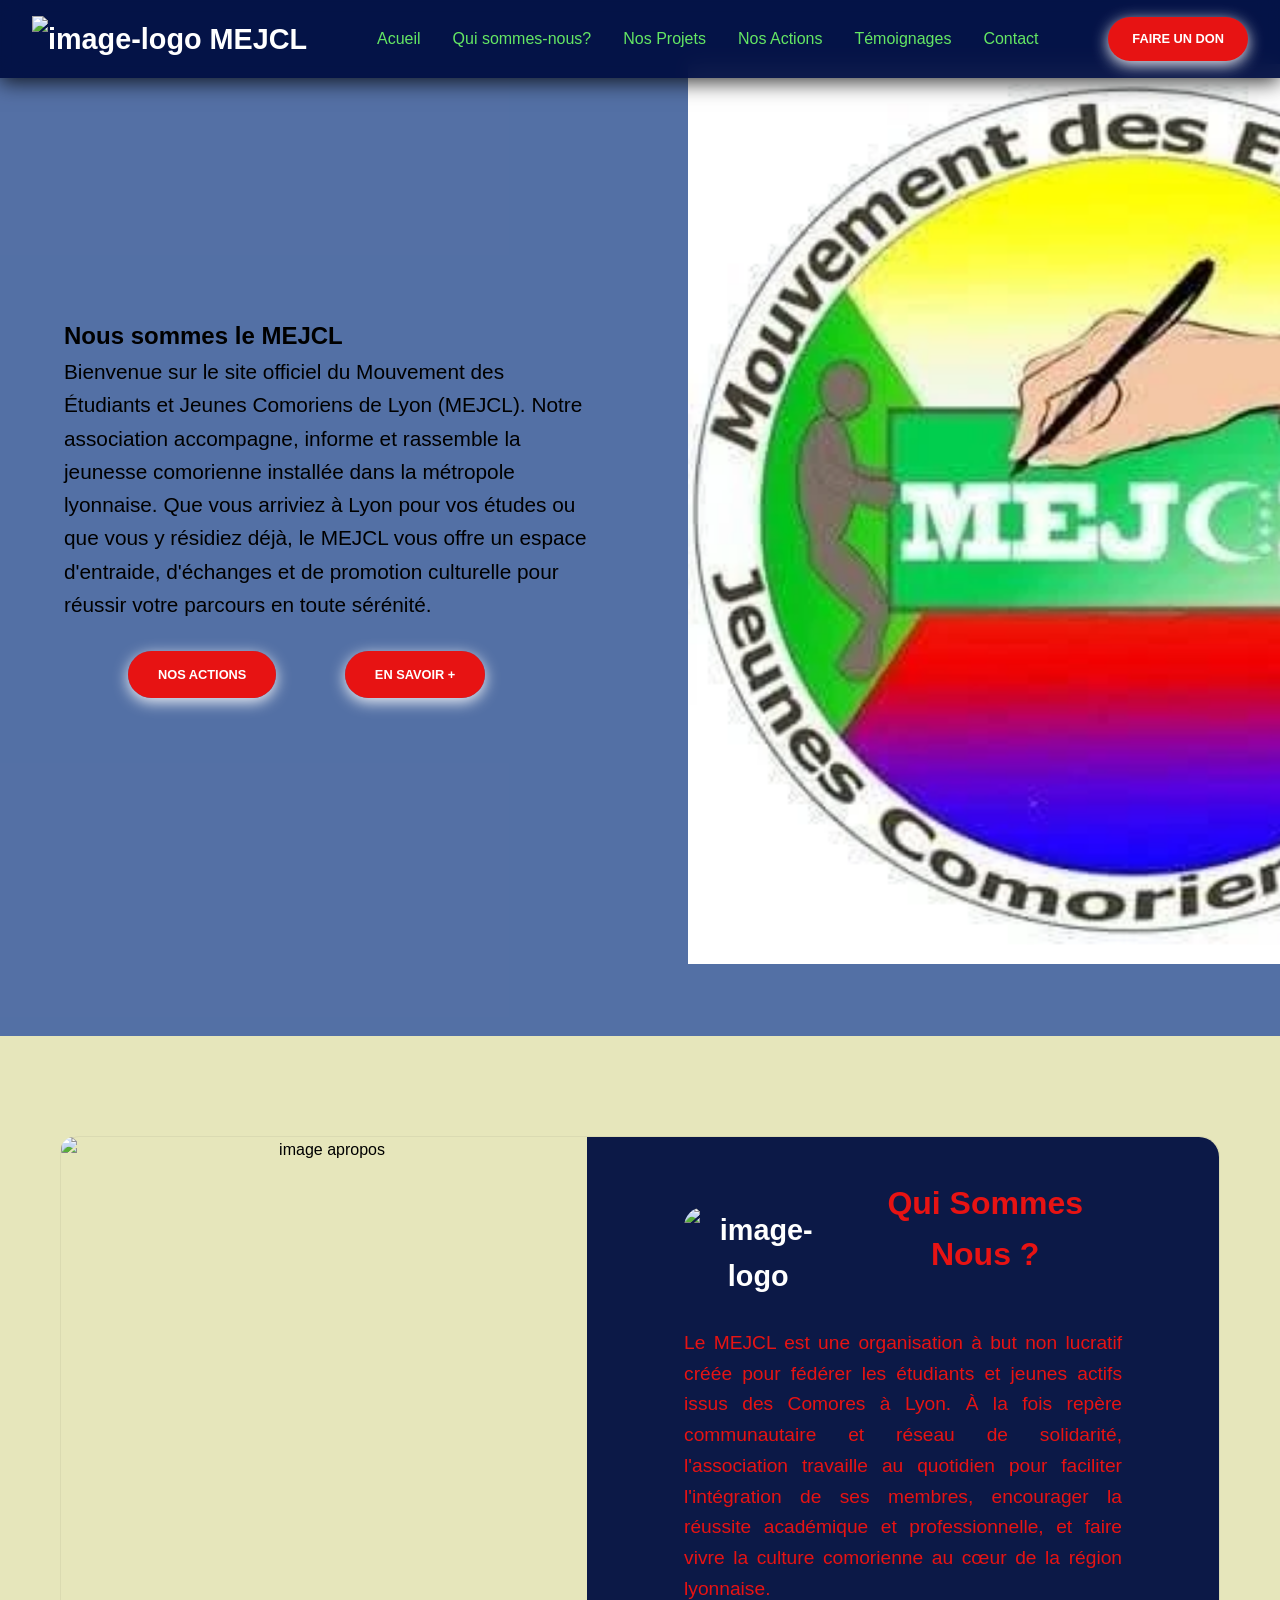
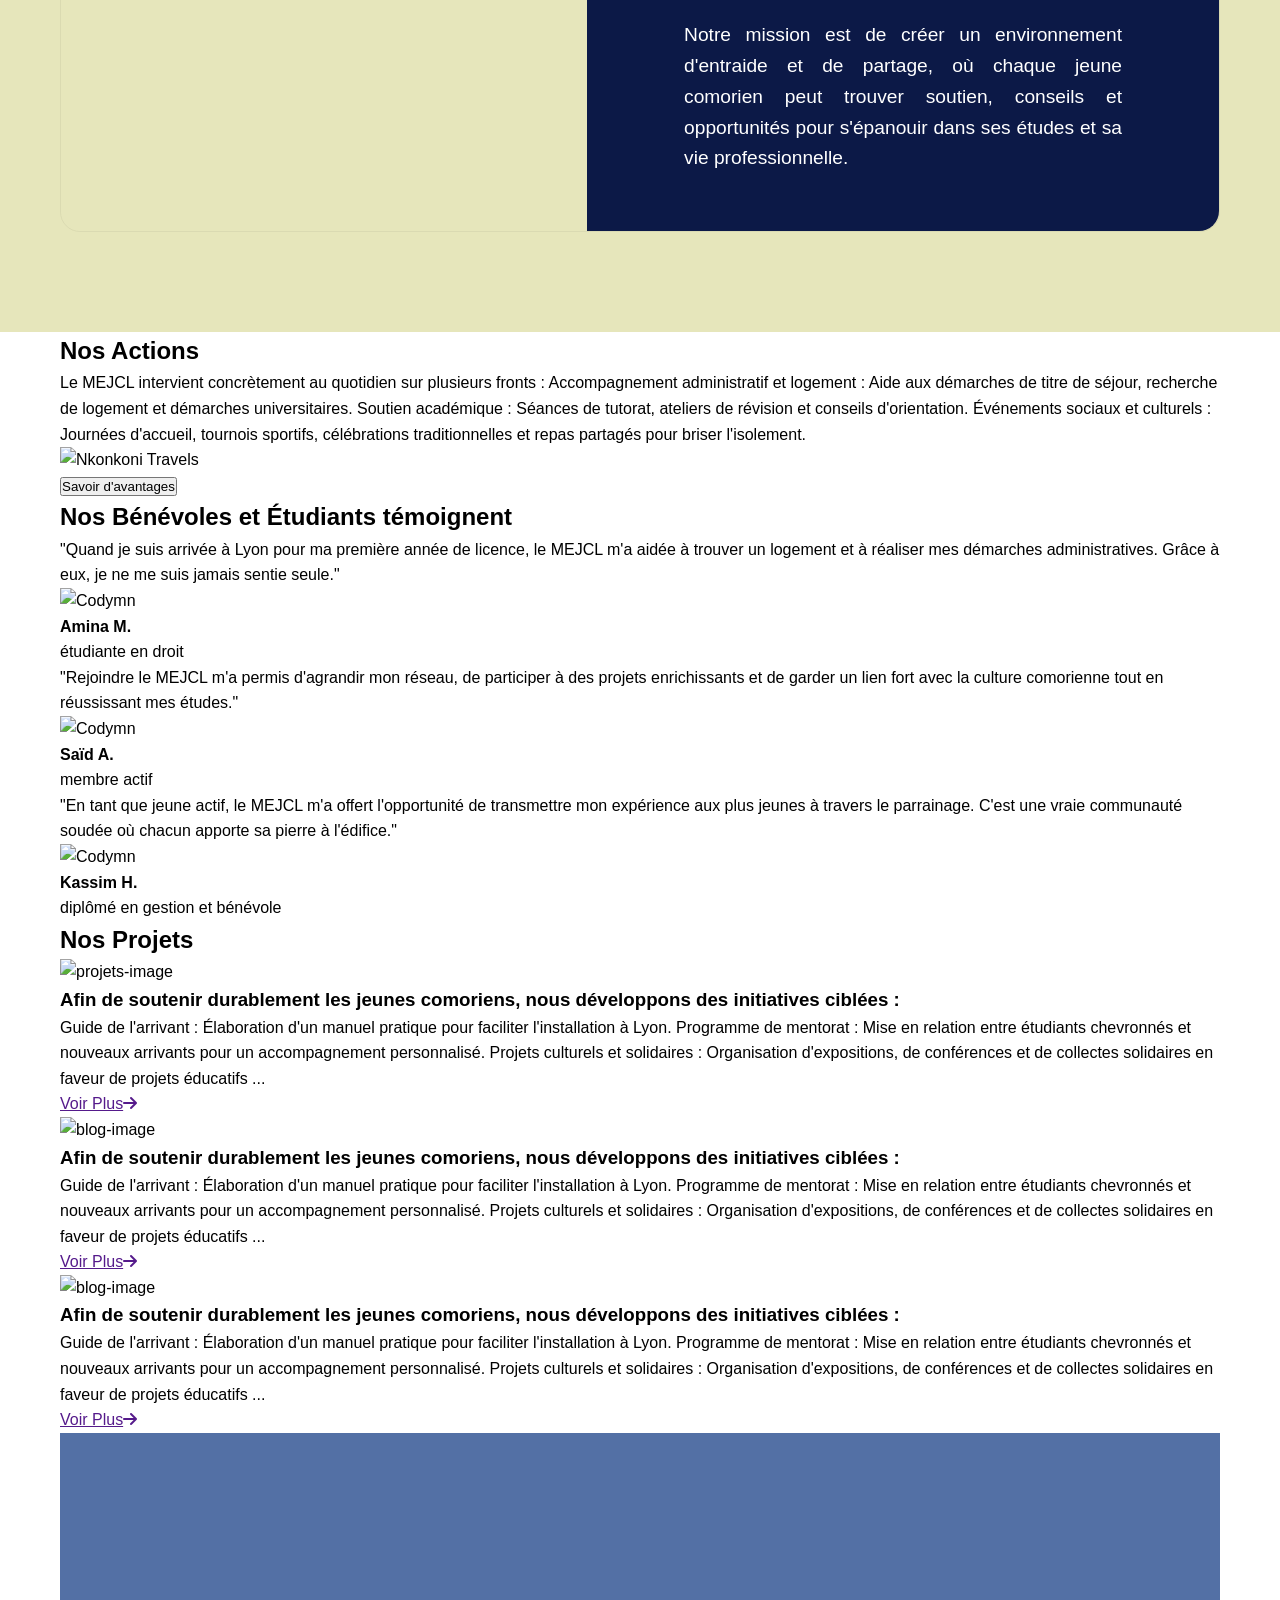
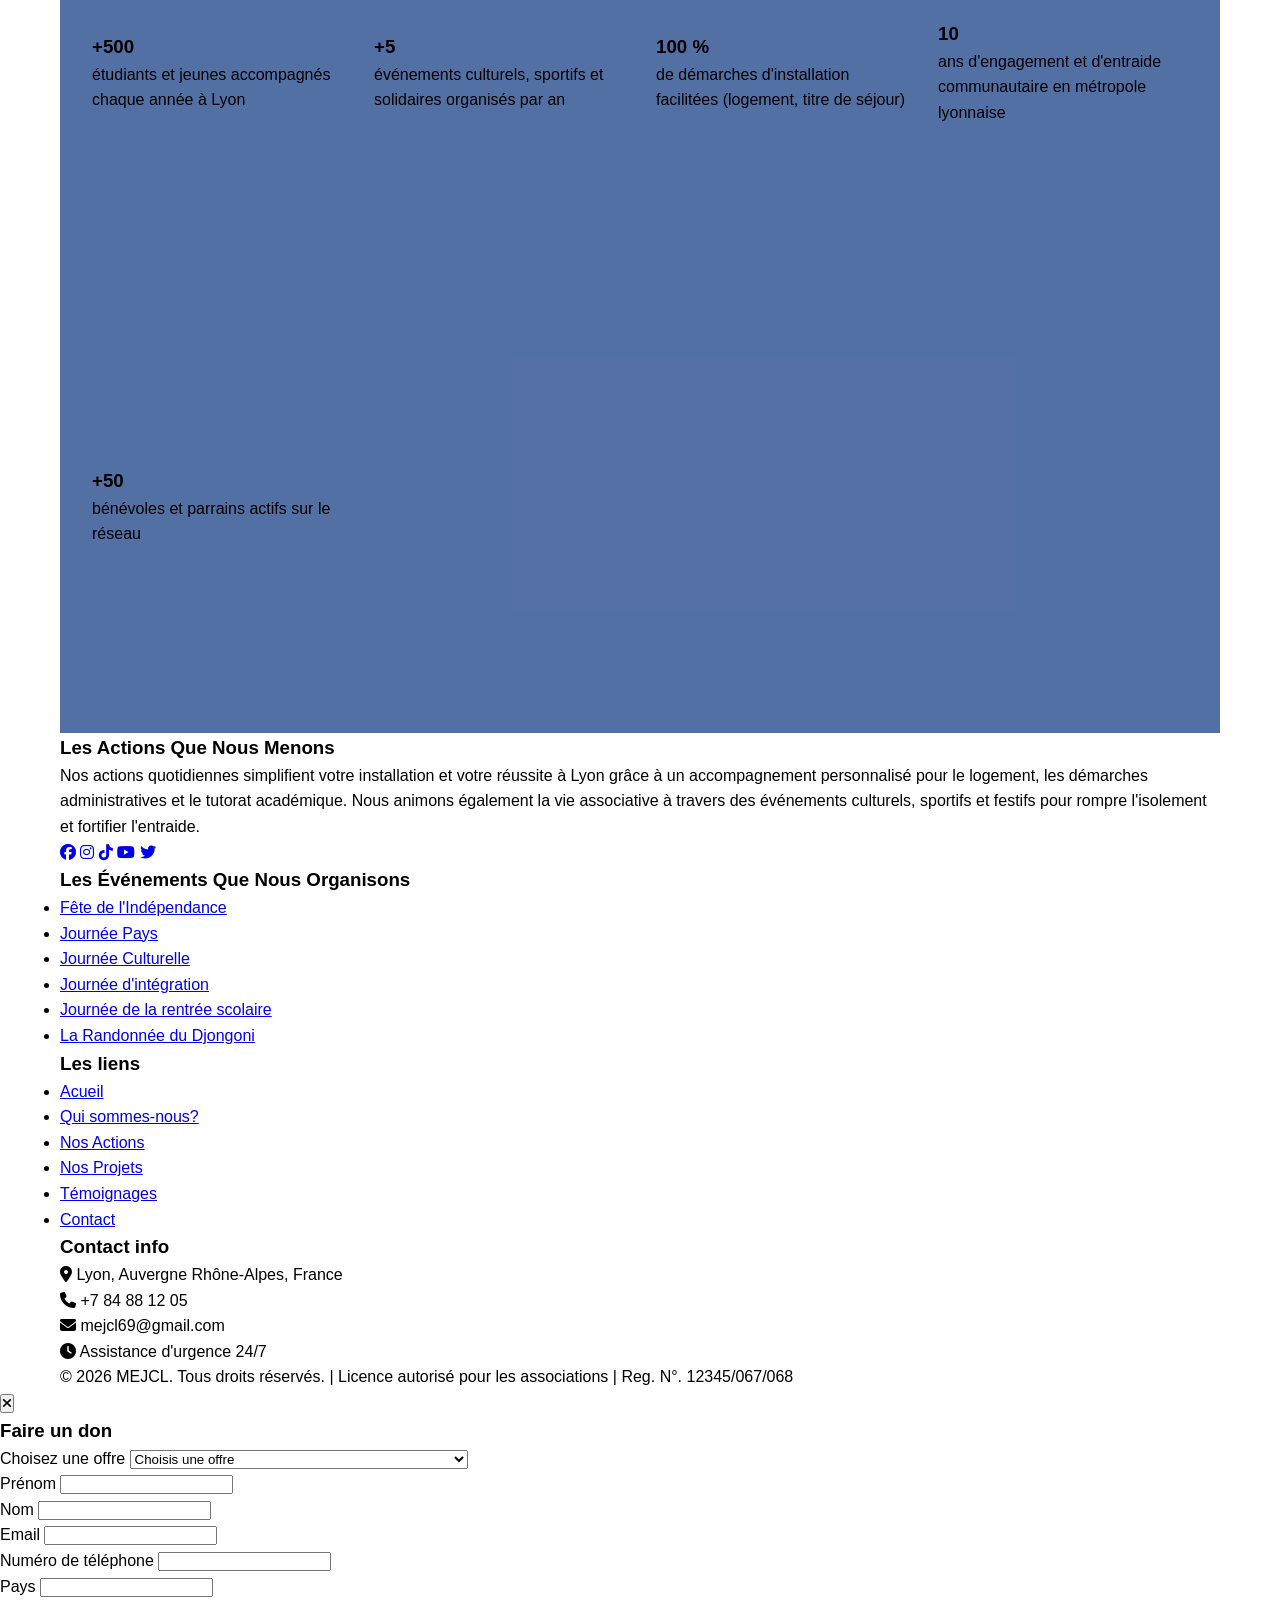
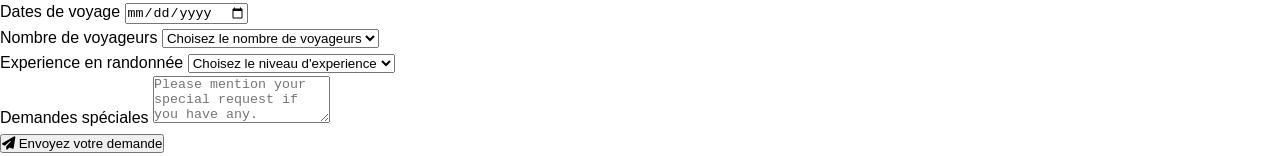
==== commit e442ffc6: "Fix: Fusion manuelle propre du CSS et HTML" ====
--- a/mejcl.html
+++ b/mejcl.html
@@ -63,7 +63,7 @@
     </div>
     <div class="stat-card">
       <img src="images/MEJCLL.webp" style="min-height: 100vh;min-height: 100dvh;">
-      </div>
+    </div>
   </section>
 
   <!-- A Propos Section -->
@@ -71,7 +71,6 @@
     <div class="container">
       <div class="apropos-content">
         <div class="apropos-card">
-
           <img src="" alt="image apropos" />
 
           <div class="apropos-card-texte">
@@ -106,7 +105,6 @@
               </p>
             </div>
           </div>
-
         </div>
       </div>
     </div>
--- a/style.css
+++ b/style.css
@@ -140,4 +140,117 @@
     border-bottom: 1px solid #e2e8fe;
     color: var(--dark);
     text-decoration: none;
+}
+
+/* les bloc des div dans les section*/
+.stat-card {
+    padding: 2rem;
+    /* Pas de marge du bas pour éviter de casser la grille */
+    margin: 0;
+}
+
+/* Le conteneur grille qui prend toute la hauteur de l'écran 
+background: rgba(159, 180, 220, 0.788);*/
+.stats-grid {
+    background: rgba(38, 74, 141, 0.788);
+    display: grid;
+    grid-template-columns: repeat(auto-fit, minmax(250px, 1fr));
+    gap: 2rem;
+    align-items: center;
+
+    /* Hauteur pleine écran avant scroll */
+    min-height: 100vh;
+    min-height: 100dvh;
+    box-sizing: border-box;
+    padding: 2rem;
+}
+
+/*ecriture utilise dans hero */
+.sous_titre2 {
+    font-size: 1.3rem;
+    margin: 0 0 0.5rem 0;
+    font-weight: 300;
+    opacity: 1;
+}
+
+/*bouton dans hero*/
+.cta-button2 {
+    background: #e71313;
+    color: white;
+    text-transform: uppercase;
+    padding: 16px 30px;
+    border-radius: 30px;
+    text-decoration: none;
+    font-size: 0.8rem;
+    font-weight: 600;
+    transition: all 0.3 ease;
+    box-shadow: 0 4px 15px rgba(255, 255, 255, 0.9);
+    margin: 2rem;
+}
+
+/*------------------- À Propos Section ------------------ */
+
+.apropos {
+    padding: 100px 0;
+    background: #e6e6bb;
+}
+
+.apropos-card {
+    display: flex;
+    flex-direction: row;
+    justify-content: center;
+    width: 100%;
+    height: 100%;
+    border-radius: 20px 20px;
+    text-align: center;
+    border: 1px solid rgba(0, 0, 0, 0.05);
+}
+
+.apropos-card img {
+    width: 100%;
+    max-height: 570px;
+    border-radius: 20px 0 0 20px;
+    height: 100%;
+    object-fit: cover;
+    overflow: hidden;
+}
+
+.apropos-card-texte {
+    background: rgba(1, 14, 66, 0.95);
+    width: 100%;
+    padding: 2.5rem 6rem;
+    border-radius: 0 20px 20px 0;
+    display: flex;
+    flex-direction: column;
+    text-align: center;
+    border: 1px solid transparent;
+}
+
+.apropos-logo {
+    display: flex;
+    flex-direction: row;
+    align-items: center;
+    gap: 1rem;
+}
+
+.titre-section {
+    text-align: center;
+    font-size: clamp(1.5rem, 4vw, 2rem);
+    margin-bottom: 3rem;
+    color: #e71313;
+    position: relative;
+}
+
+.apropos-paragraph1 {
+    text-align: justify;
+    font-size: 1.2rem;
+    color: #e71313;
+    margin-bottom: 1rem;
+}
+
+.apropos-paragraph2 {
+    text-align: justify;
+    font-size: 1.2rem;
+    color: white;
+    margin-bottom: 1rem;
 }
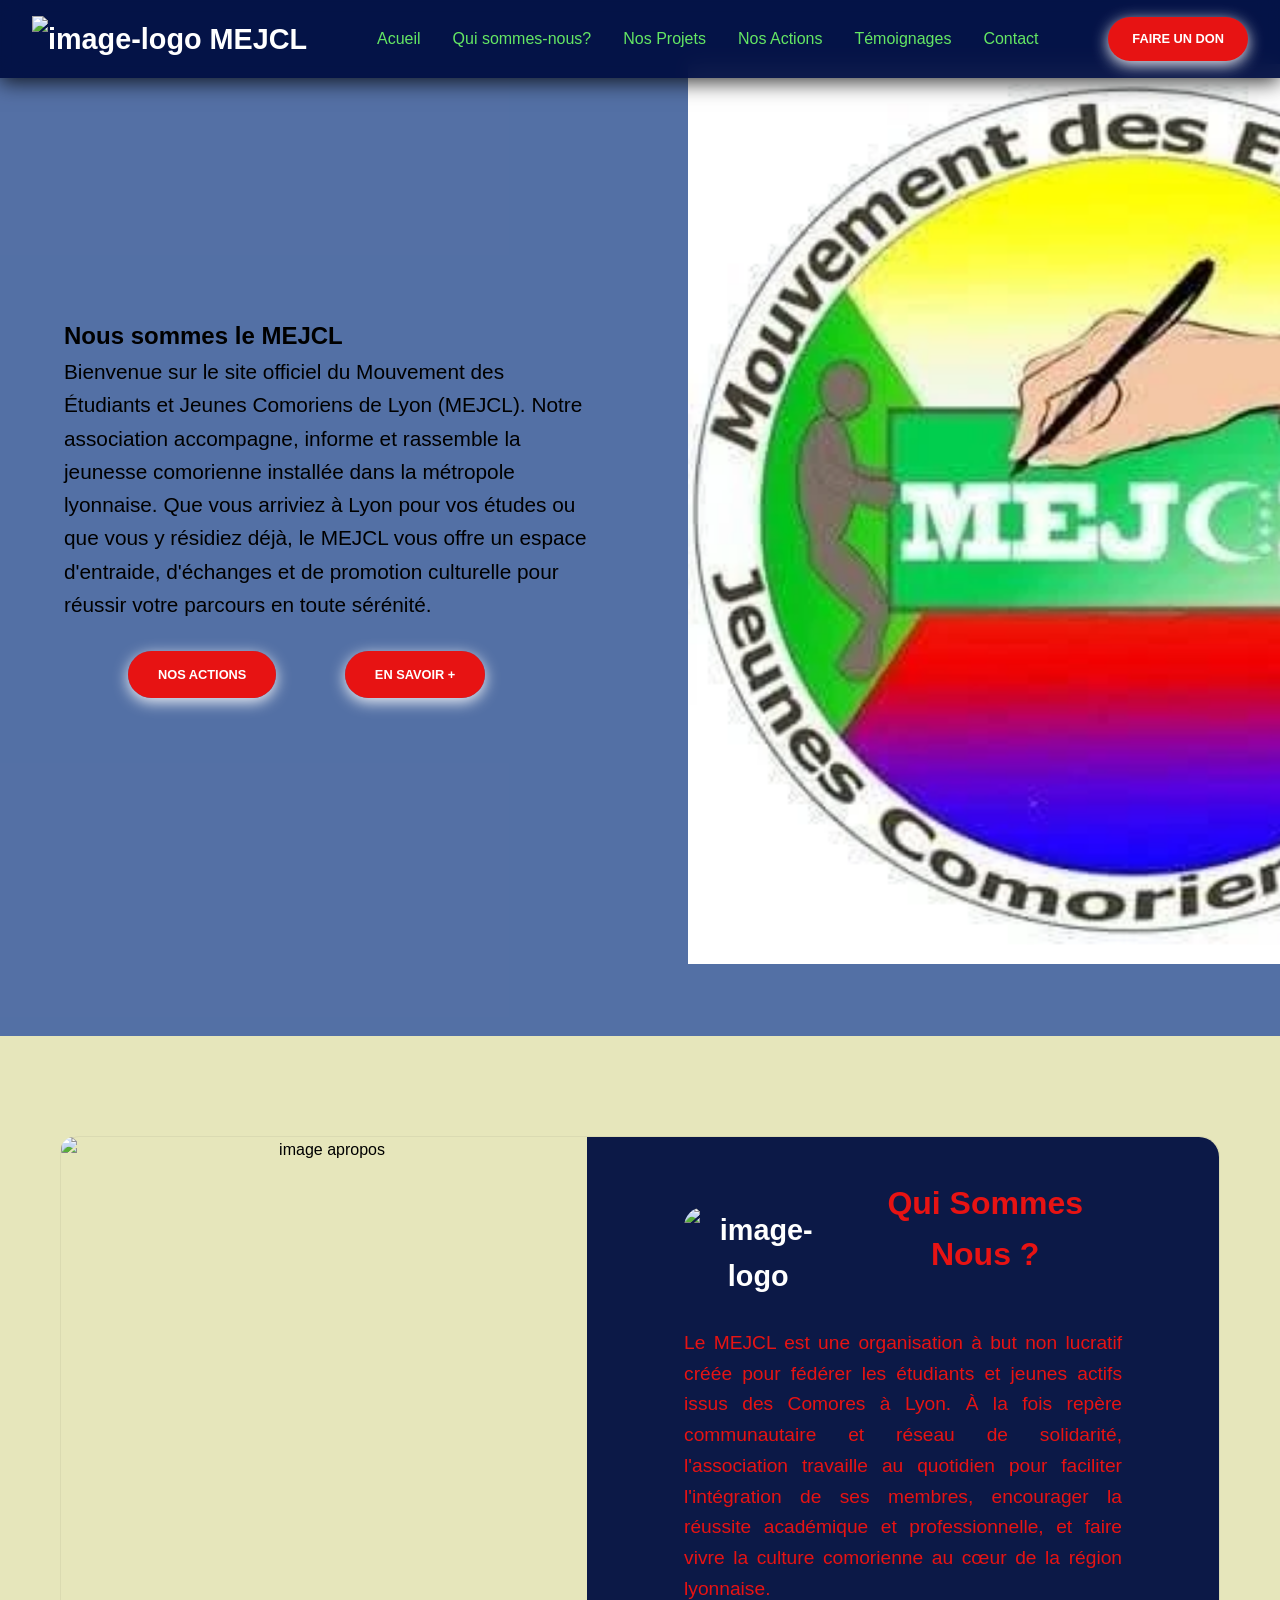
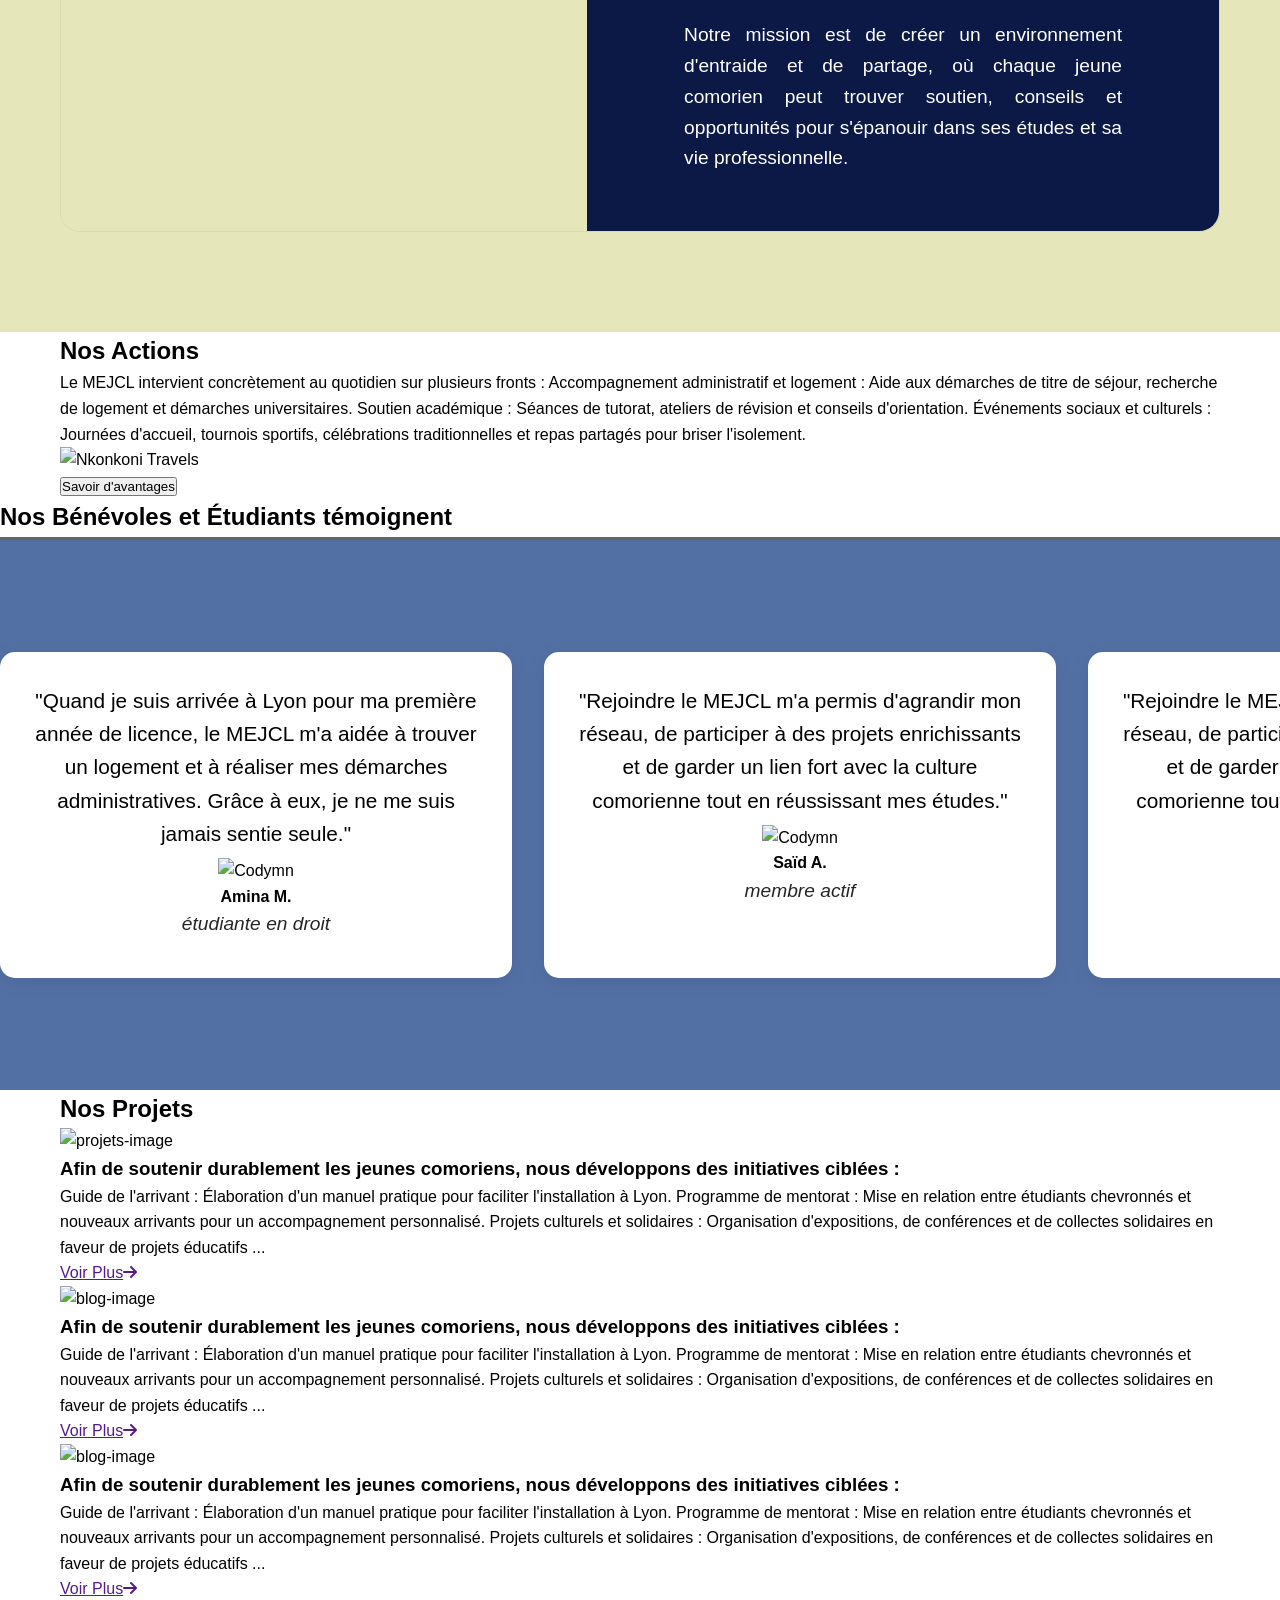
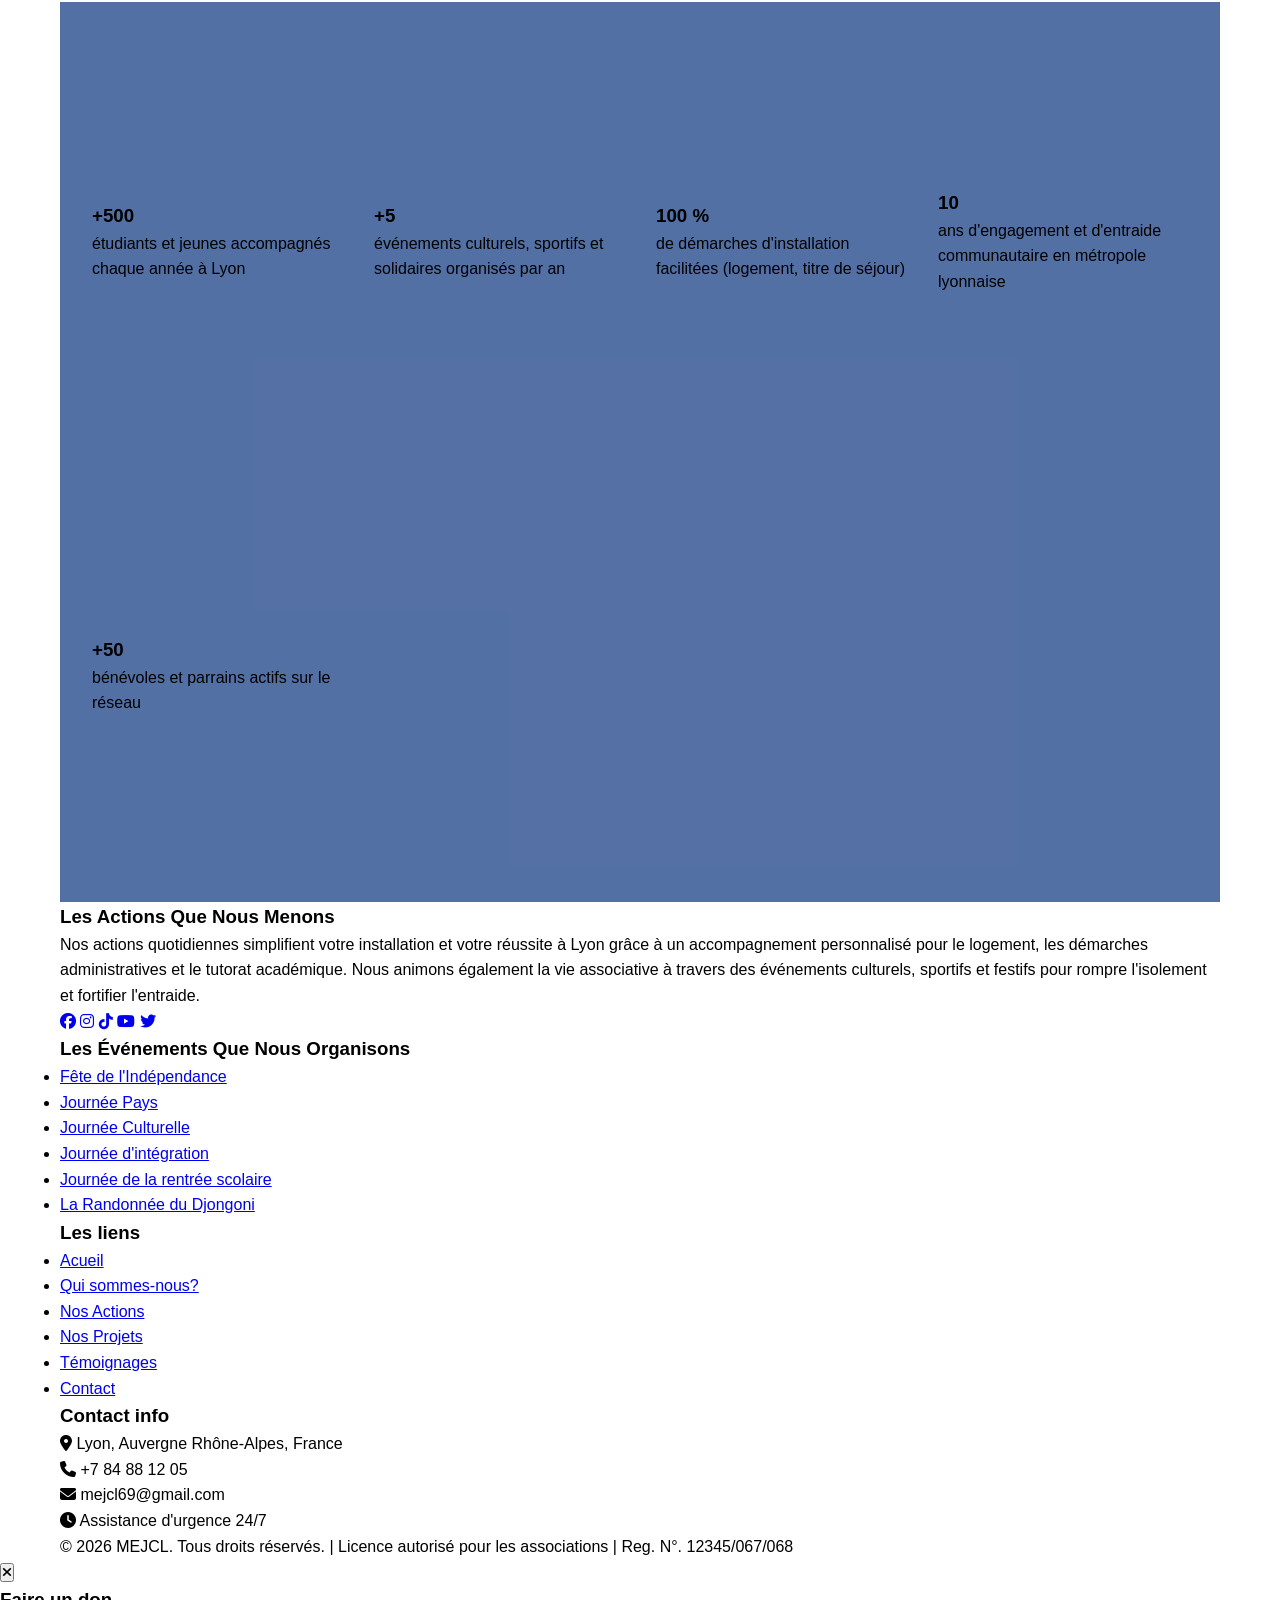
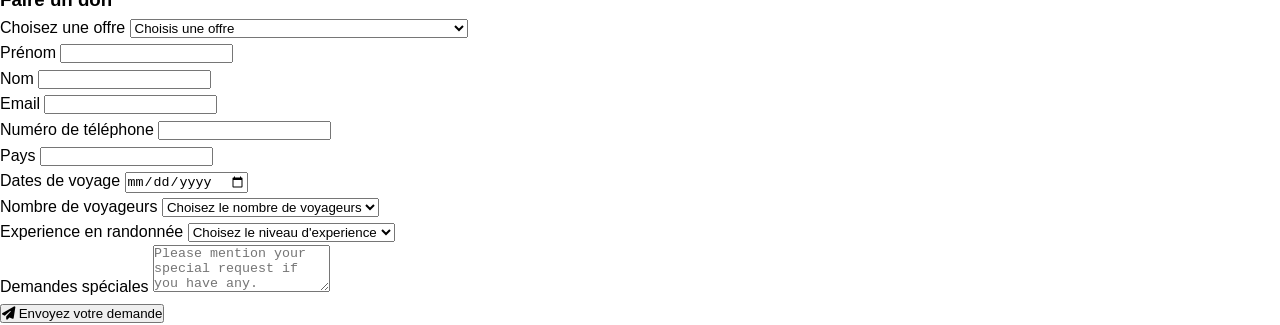
==== commit 7aa5157d: "testimonial, reste le titre a rectifier" ====
--- a/mejcl.html
+++ b/mejcl.html
@@ -143,21 +143,19 @@
   </section>
 
   <!-- Testimonials Section -->
-  <section class="testimonials" id="testimonials">
-    <div class="container">
-      <h2 class="section-title">Nos Bénévoles et Étudiants témoignent</h2>
-      <div class="testimonials-grid">
-        <div class="testimonial-card">
-          <div class="testimonial-text">
+<h2 class="section-title" style="border-bottom: 3px solid #666;">Nos Bénévoles et Étudiants témoignent</h2>
+  <section class="testimonial-grid" id="testimonials">
+    <div class="testimonial-card">
+        <p class="sous_titre2">
             "Quand je suis arrivée à Lyon pour ma première année de licence, le MEJCL m'a aidée à trouver un
             logement et
             à réaliser mes démarches administratives. Grâce à eux, je ne me suis jamais sentie seule."
-          </div>
+        </p>
           <div class="textimonial-author">
             <img src="Images/Gemini_Generated_Image_e21krge21krge21k.png" alt="Codymn " class="author-avatar" />
             <div class="author-info">
-              <h4>Amina M.</h4>
-              <p>étudiante en droit</p>
+              <strong>Amina M.</strong>
+              <p class="sous_titre_italic2">étudiante en droit</p>
             </div>
 
             <!-- <div class="stars">
@@ -169,21 +167,87 @@
             </div> -->
           </div>
         </div>
-
         <div class="testimonial-card">
-          <div class="testimonial-text">
+          <p class="sous_titre2">
             "Rejoindre le MEJCL m'a permis d'agrandir mon réseau, de participer à des projets enrichissants
             et de garder
             un lien fort avec la culture comorienne tout en réussissant mes études."
-          </div>
+          </p>
           <div class="textimonial-author">
             <img src="Images/Gemini_Generated_Image_e21krge21krge21k.png" alt="Codymn " class="author-avatar" />
             <div class="author-info">
-              <h4>Saïd A.</h4>
-              <p>membre actif</p>
-            </div>
-
+              <strong>Saïd A.</strong>
+              <p class="sous_titre_italic2">membre actif</p>
+            </div>
+        
             <!-- <div class="stars">
+                      <i class="fas fa-star"></i>
+                      <i class="fas fa-star"></i>
+                      <i class="fas fa-star"></i>
+                      <i class="fas fa-star"></i>
+                      <i class="fas fa-star"></i>
+                    </div> -->
+          </div>
+        </div>
+        <div class="testimonial-card">
+          <p class="sous_titre2">
+            "Rejoindre le MEJCL m'a permis d'agrandir mon réseau, de participer à des projets enrichissants
+            et de garder
+            un lien fort avec la culture comorienne tout en réussissant mes études."
+          </p>
+          <div class="textimonial-author">
+            <img src="Images/Gemini_Generated_Image_e21krge21krge21k.png" alt="Codymn " class="author-avatar" />
+            <div class="author-info">
+              <strong>Saïd A.</strong>
+              <p class="sous_titre_italic2">membre actif</p>
+            </div>
+        
+            <!-- <div class="stars">
+                      <i class="fas fa-star"></i>
+                      <i class="fas fa-star"></i>
+                      <i class="fas fa-star"></i>
+                      <i class="fas fa-star"></i>
+                      <i class="fas fa-star"></i>
+                    </div> -->
+          </div>
+        </div>
+        <div class="testimonial-card">
+          <p class="sous_titre2">
+            "Rejoindre le MEJCL m'a permis d'agrandir mon réseau, de participer à des projets enrichissants
+            et de garder
+            un lien fort avec la culture comorienne tout en réussissant mes études."
+          </p>
+          <div class="textimonial-author">
+            <img src="Images/Gemini_Generated_Image_e21krge21krge21k.png" alt="Codymn " class="author-avatar" />
+            <div class="author-info">
+              <strong>Saïd A.</strong>
+              <p class="sous_titre_italic2">membre actif</p>
+            </div>
+        
+            <!-- <div class="stars">
+                      <i class="fas fa-star"></i>
+                      <i class="fas fa-star"></i>
+                      <i class="fas fa-star"></i>
+                      <i class="fas fa-star"></i>
+                      <i class="fas fa-star"></i>
+                    </div> -->
+          </div>
+        </div>
+
+        <div class="testimonial-card">
+          <p class="sous_titre2">
+            "Rejoindre le MEJCL m'a permis d'agrandir mon réseau, de participer à des projets enrichissants
+            et de garder
+            un lien fort avec la culture comorienne tout en réussissant mes études."
+          </p>
+          <div class="textimonial-author">
+            <img src="Images/Gemini_Generated_Image_e21krge21krge21k.png" alt="Codymn " class="author-avatar" />
+            <div class="author-info">
+              <strong>Saïd A.</strong>
+              <p class="sous_titre_italic2">membre actif</p>
+            </div>
+
+            <!-- <div class="stars">
               <i class="fas fa-star"></i>
               <i class="fas fa-star"></i>
               <i class="fas fa-star"></i>
@@ -194,17 +258,17 @@
         </div>
 
         <div class="testimonial-card">
-          <div class="testimonial-text">
+          <p class="sous_titre2">
             "En tant que jeune actif, le MEJCL m'a offert l'opportunité de transmettre mon expérience aux
             plus jeunes à
             travers le parrainage. C'est une vraie communauté soudée où chacun apporte sa pierre à
             l'édifice."
-          </div>
+          </p>
           <div class="textimonial-author">
             <img src="Images/Gemini_Generated_Image_e21krge21krge21k.png" alt="Codymn " class="author-avatar" />
             <div class="author-info">
-              <h4>Kassim H.</h4>
-              <p>diplômé en gestion et bénévole</p>
+              <strong>Kassim H.</strong>
+              <p class="sous_titre_italic2">diplômé en gestion et bénévole</p>
             </div>
 
             <!-- <div class="stars">
@@ -215,9 +279,7 @@
               <i class="fas fa-star"></i>
             </div> -->
           </div>
-        </div>
-      </div>
-    </div>
+          </div>
   </section>
 
   <!--  Projets Section -->
--- a/style.css
+++ b/style.css
@@ -253,4 +253,50 @@
     font-size: 1.2rem;
     color: white;
     margin-bottom: 1rem;
-}+}
+
+/*fait monter le bloc de 5px grace au translateY*/
+.testimonials::-webkit-scrollbar {
+    display: none;
+}
+
+.testimonial-card {
+    flex: 0 0 calc(50% - 1rem);
+    background: white;
+    padding: 2rem;
+    border-radius: 15px;
+    box-shadow: 0 4px 20px rgba(0, 0, 0, 0.08);
+    text-align: center;
+    scroll-snap-align: start;
+    transition: transform 0.3s ease, box-shadow 0.3s ease;
+    align-items: center;
+}
+
+.testimonial-card:hover {
+    transform: translateY(-5px);
+    box-shadow: 0 8px 30px rgba(102, 126, 234, 0.2);
+}
+
+/*le contenant qui va pertmettrre de metrre des bloc sur horizontal*/
+.testimonial-grid {
+    background: rgba(38, 74, 141, 0.788);
+    display: flex;
+    gap: 2rem;
+    width: 100%;
+    max-width: 1400px;
+    height: 550px;
+    margin: 0 auto;
+    padding: 7rem;
+    overflow-x: auto;
+    overflow-y: hidden;
+    scroll-snap-type: x mandatory;
+    scrollbar-width: none;
+}
+
+.sous_titre_italic2 {
+    font-size: 1.2rem;
+    margin: 0;
+    opacity: 0.85;
+    font-style: italic;
+}
+/**************************************/
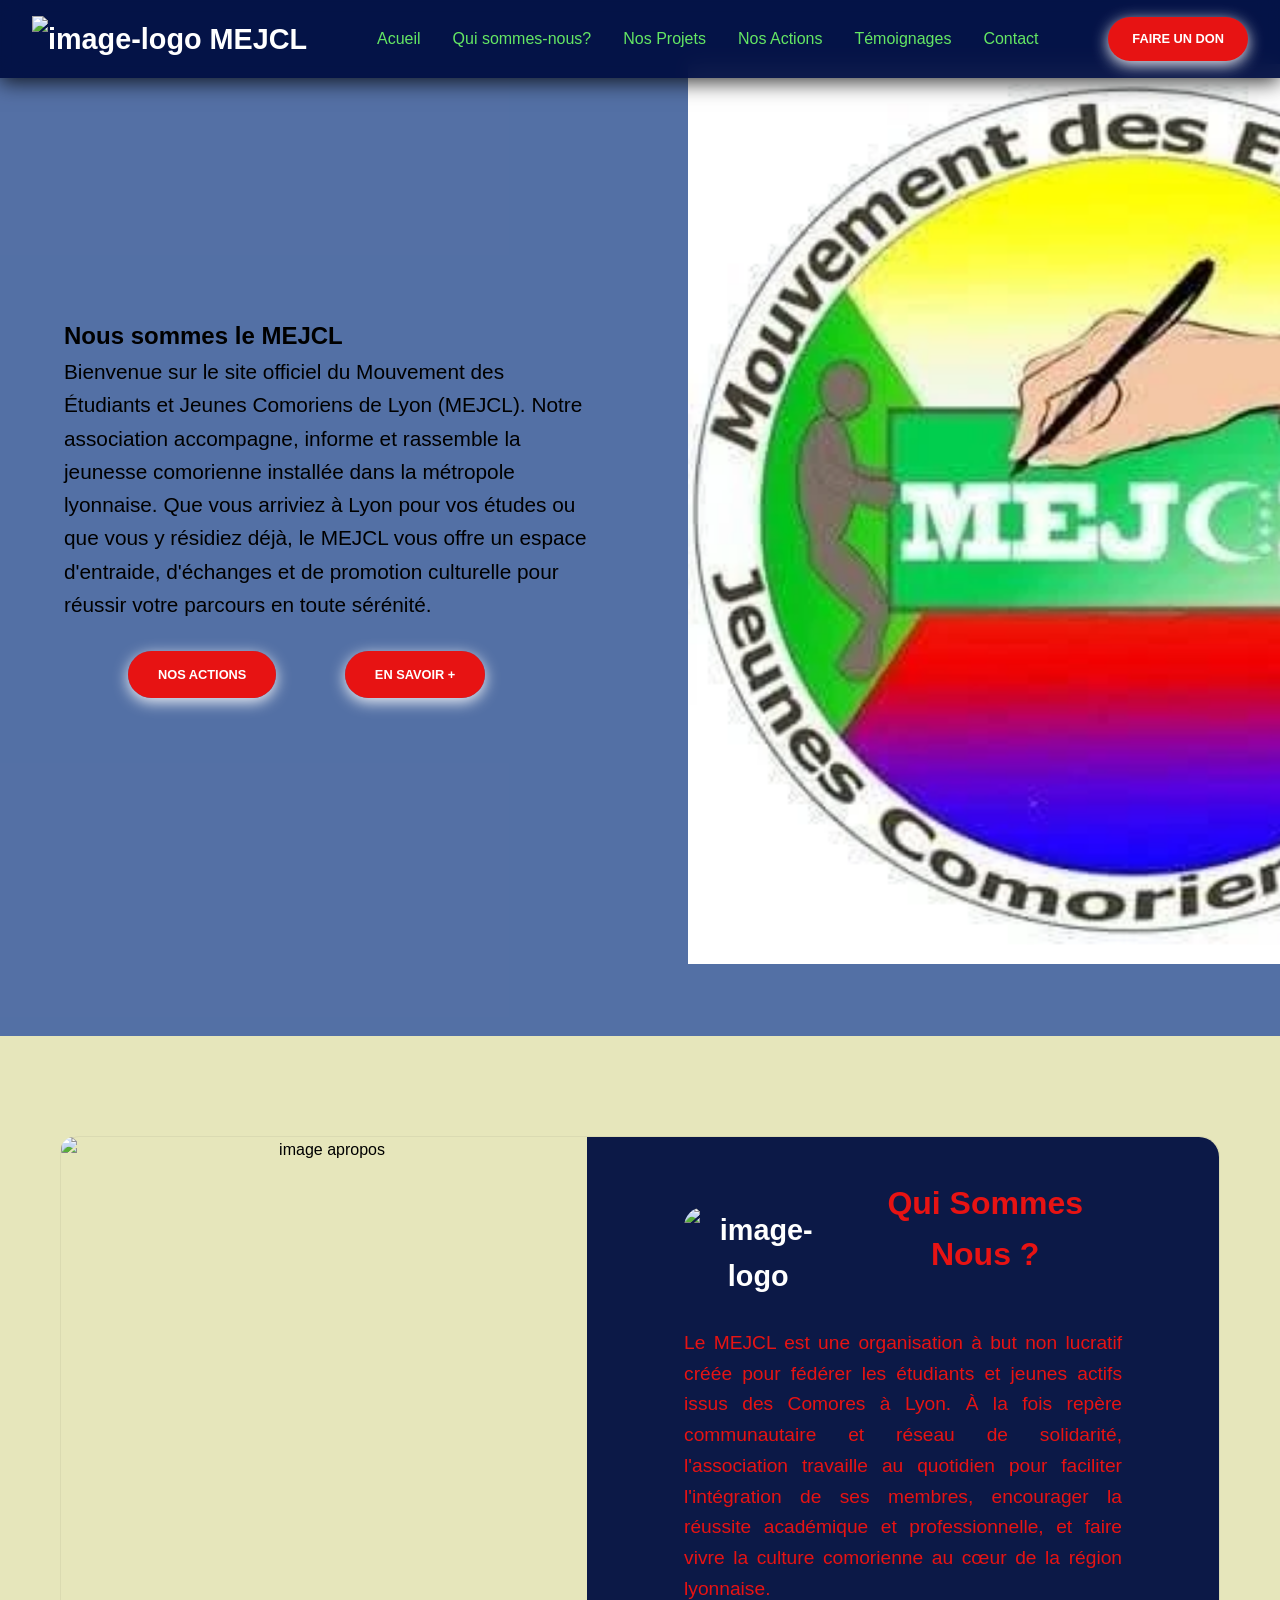
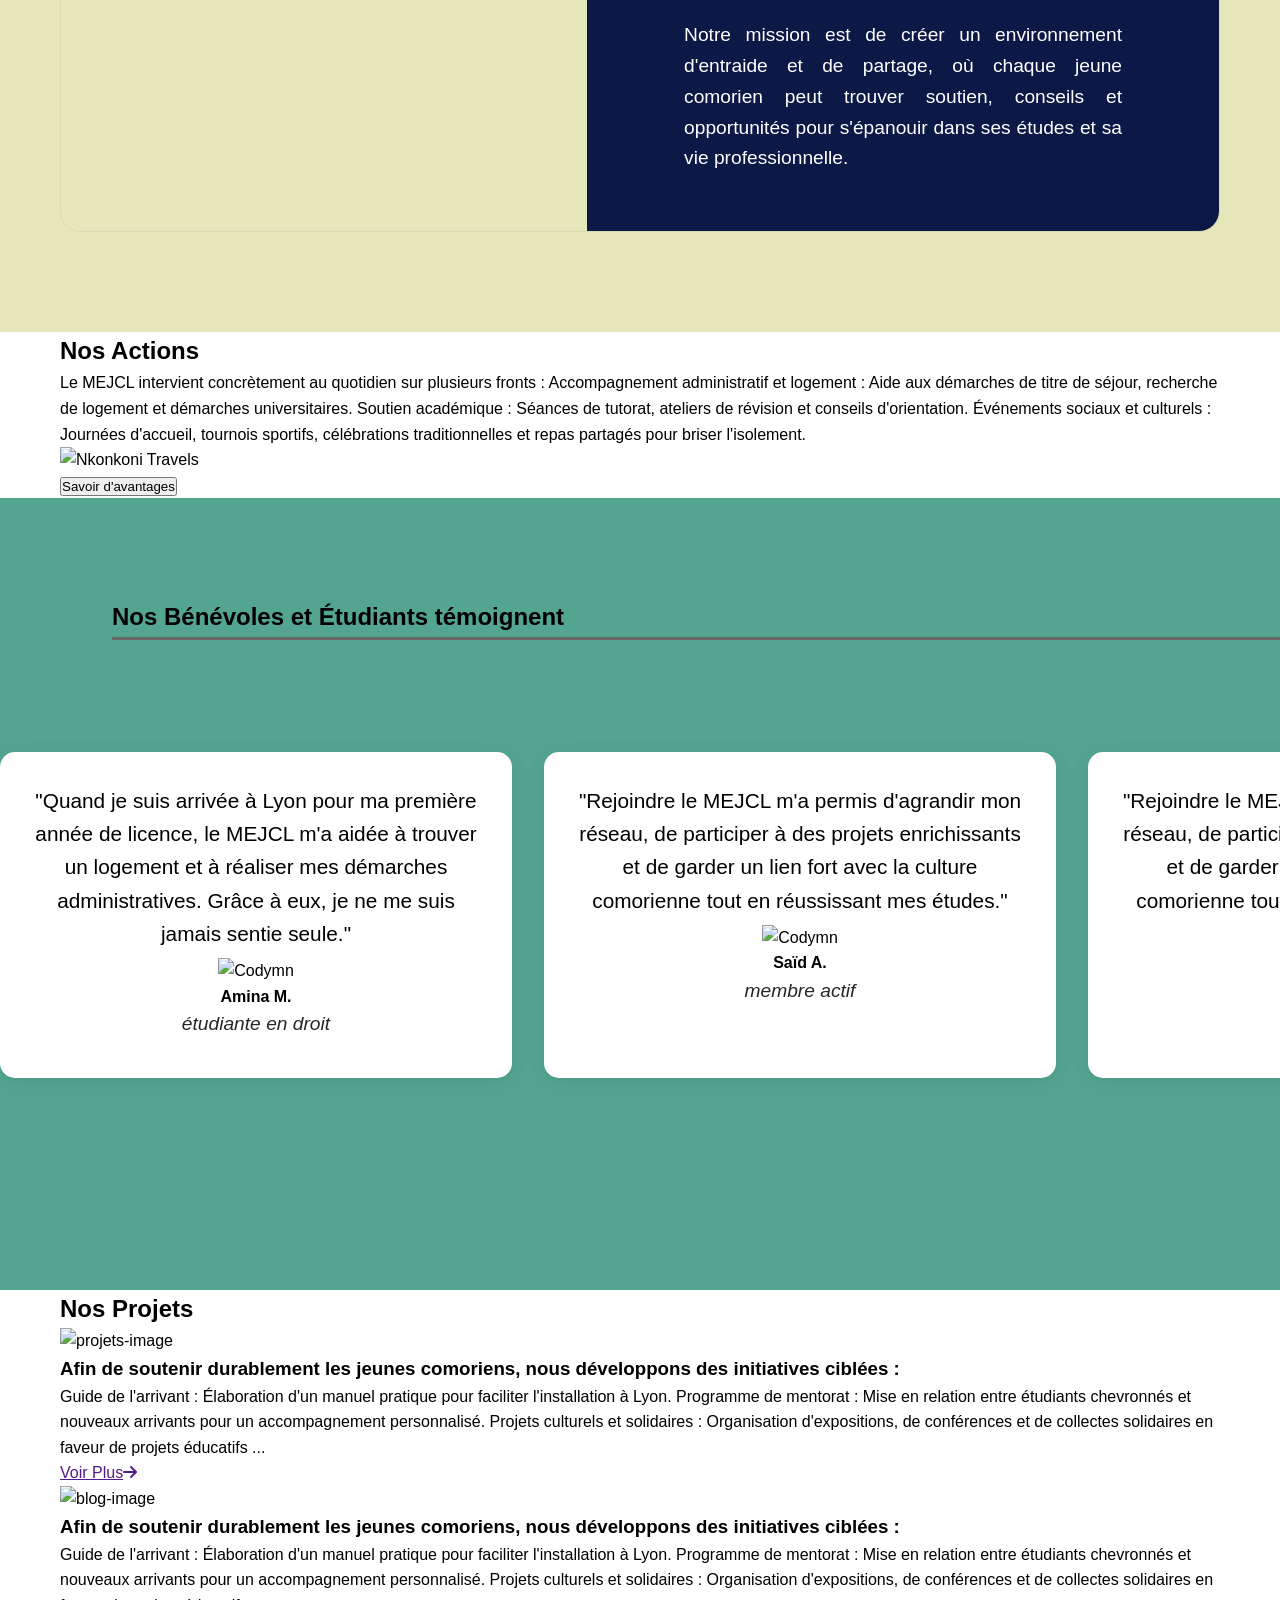
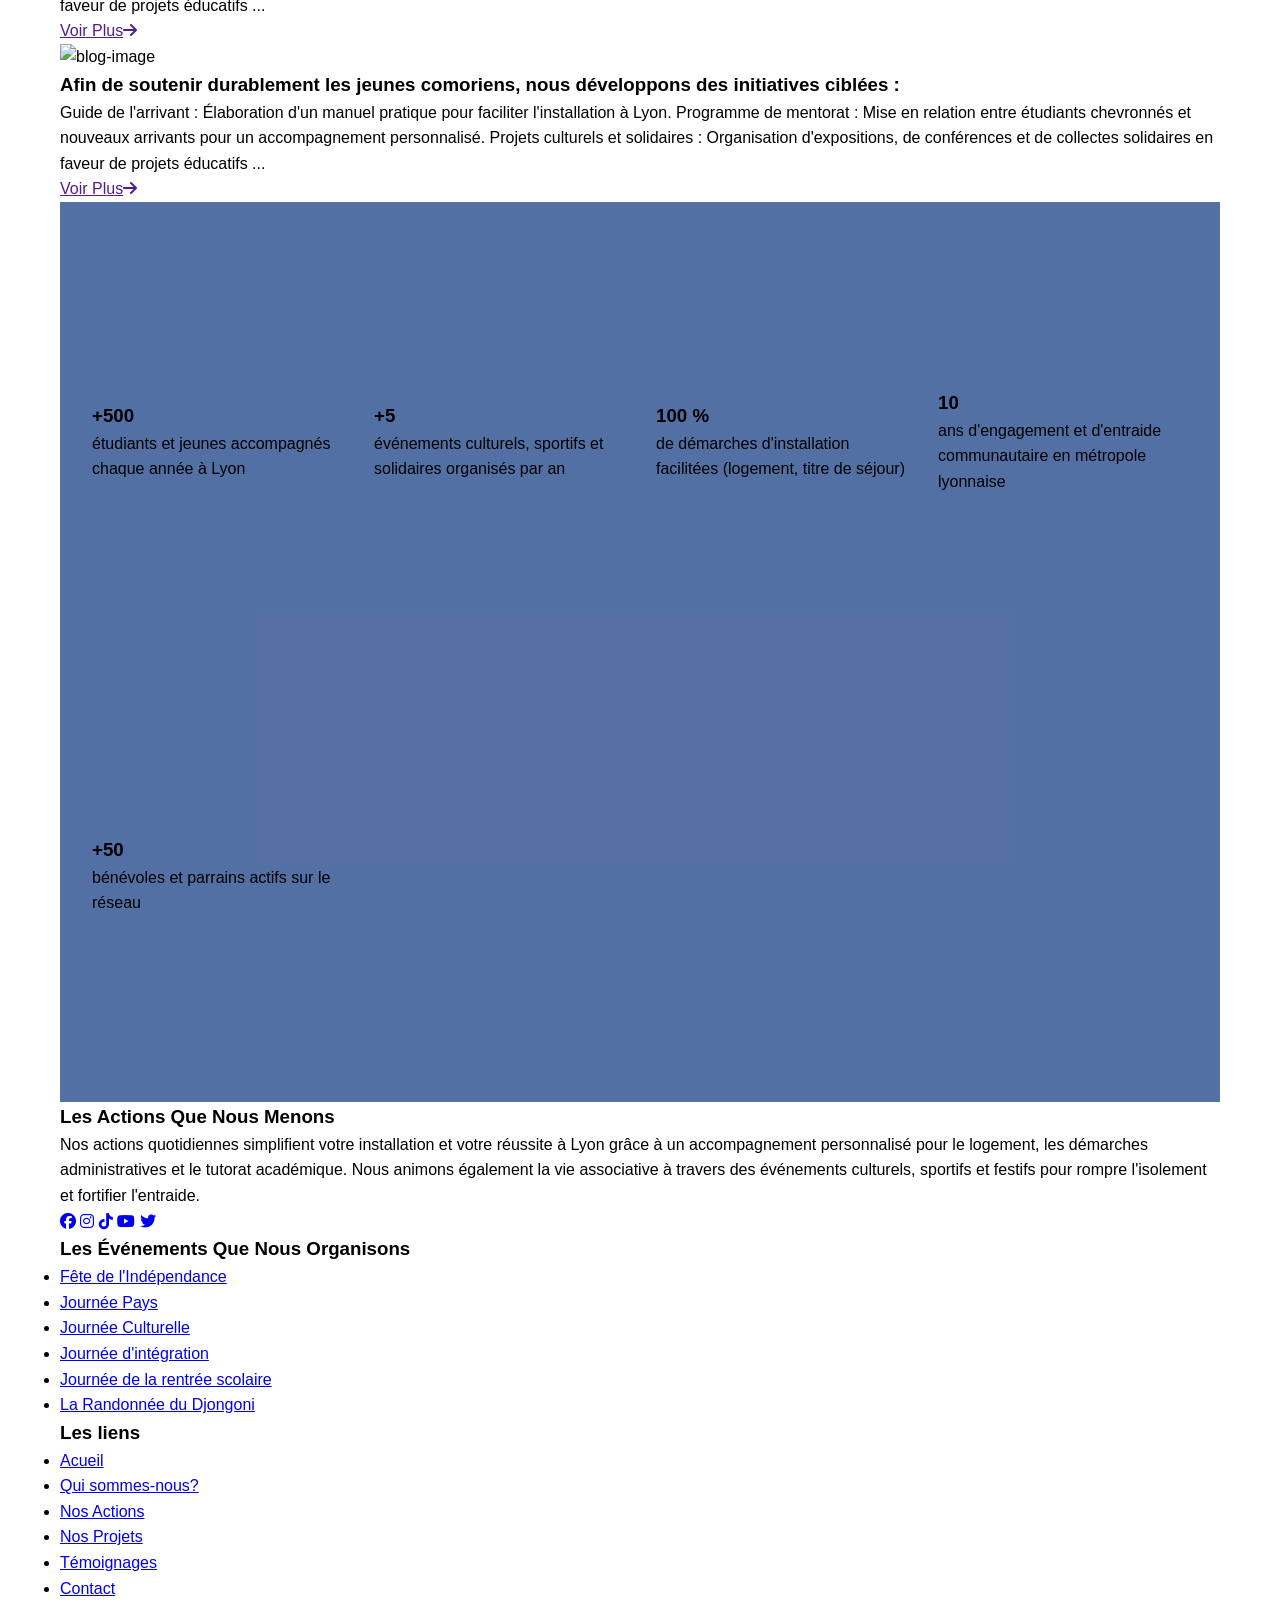
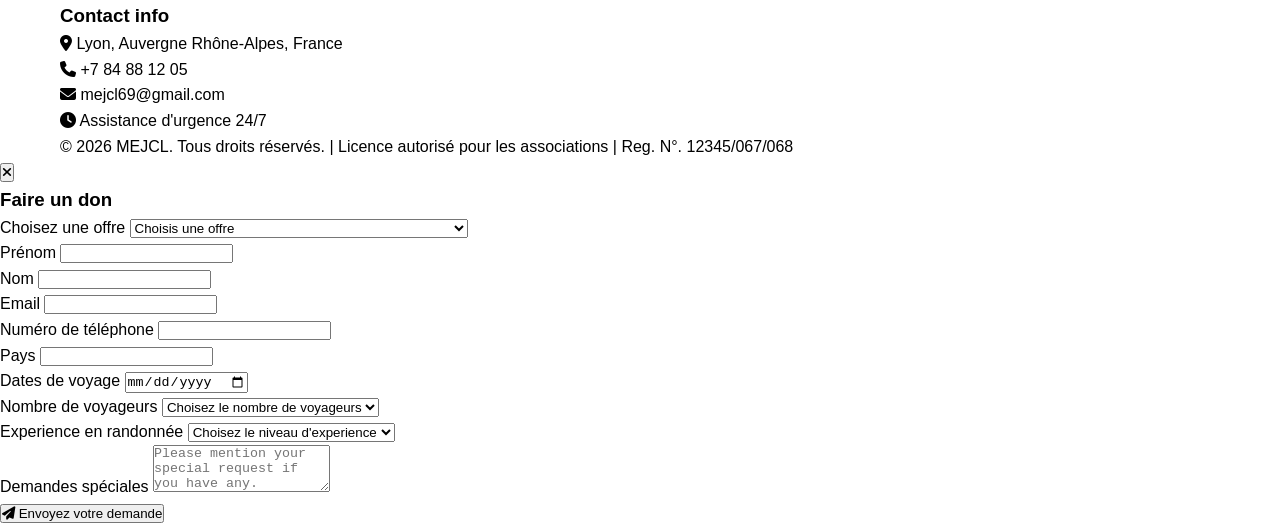
==== commit f44f6ca2: "testimonial, reste le titre a rectifier" ====
--- a/mejcl.html
+++ b/mejcl.html
@@ -143,8 +143,9 @@
   </section>
 
   <!-- Testimonials Section -->
-<h2 class="section-title" style="border-bottom: 3px solid #666;">Nos Bénévoles et Étudiants témoignent</h2>
-  <section class="testimonial-grid" id="testimonials">
+<section class="testimonial_backround" id="testimonials">
+  <h2 class="section-title" style="border-bottom: 3px solid #666; margin-left: 7rem;">Nos Bénévoles et Étudiants témoignent</h2>
+  <div class="testimonial-grid" id="testimonials">
     <div class="testimonial-card">
         <p class="sous_titre2">
             "Quand je suis arrivée à Lyon pour ma première année de licence, le MEJCL m'a aidée à trouver un
@@ -279,7 +280,7 @@
               <i class="fas fa-star"></i>
             </div> -->
           </div>
-          </div>
+          </div></div>
   </section>
 
   <!--  Projets Section -->
--- a/style.css
+++ b/style.css
@@ -279,7 +279,6 @@
 
 /*le contenant qui va pertmettrre de metrre des bloc sur horizontal*/
 .testimonial-grid {
-    background: rgba(38, 74, 141, 0.788);
     display: flex;
     gap: 2rem;
     width: 100%;
@@ -293,6 +292,11 @@
     scrollbar-width: none;
 }
 
+.testimonial_backround {
+    padding: 100px 0;
+    background: rgba(38, 141, 114, 0.788);
+}
+
 .sous_titre_italic2 {
     font-size: 1.2rem;
     margin: 0;
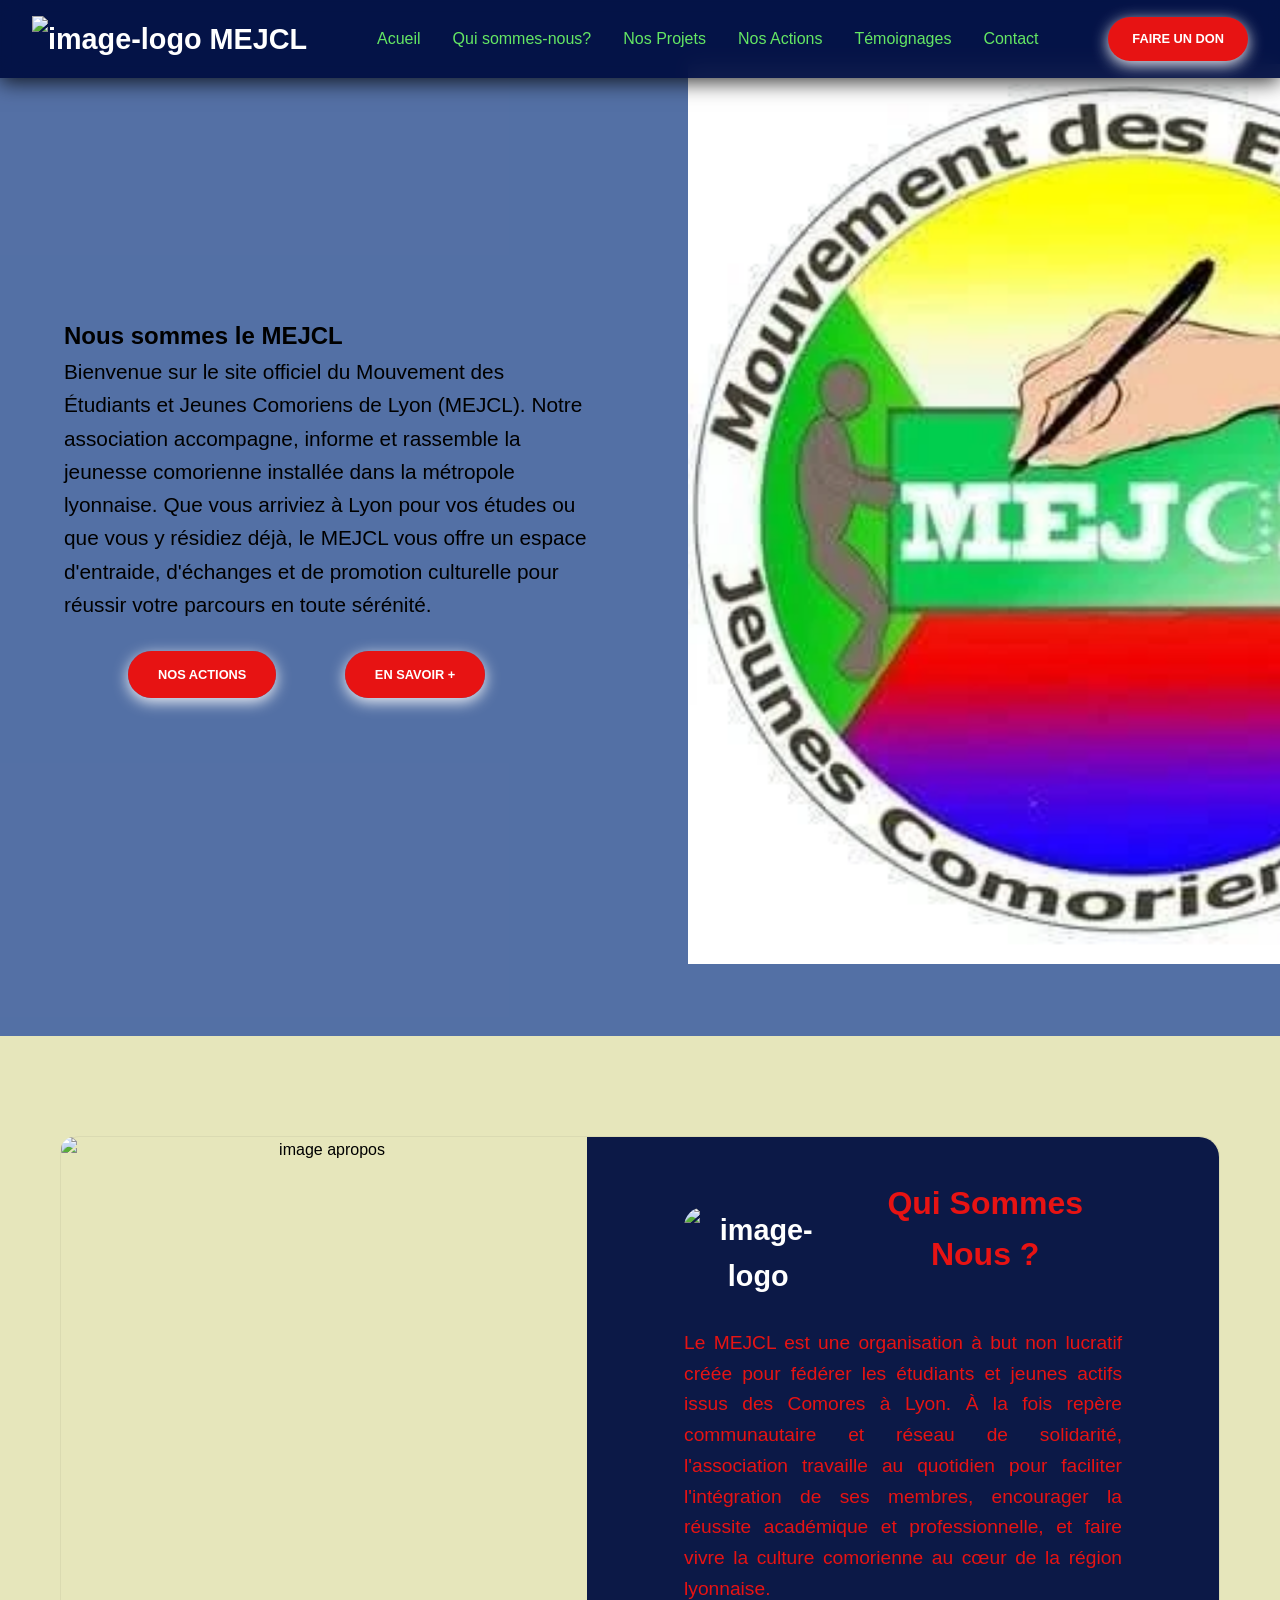
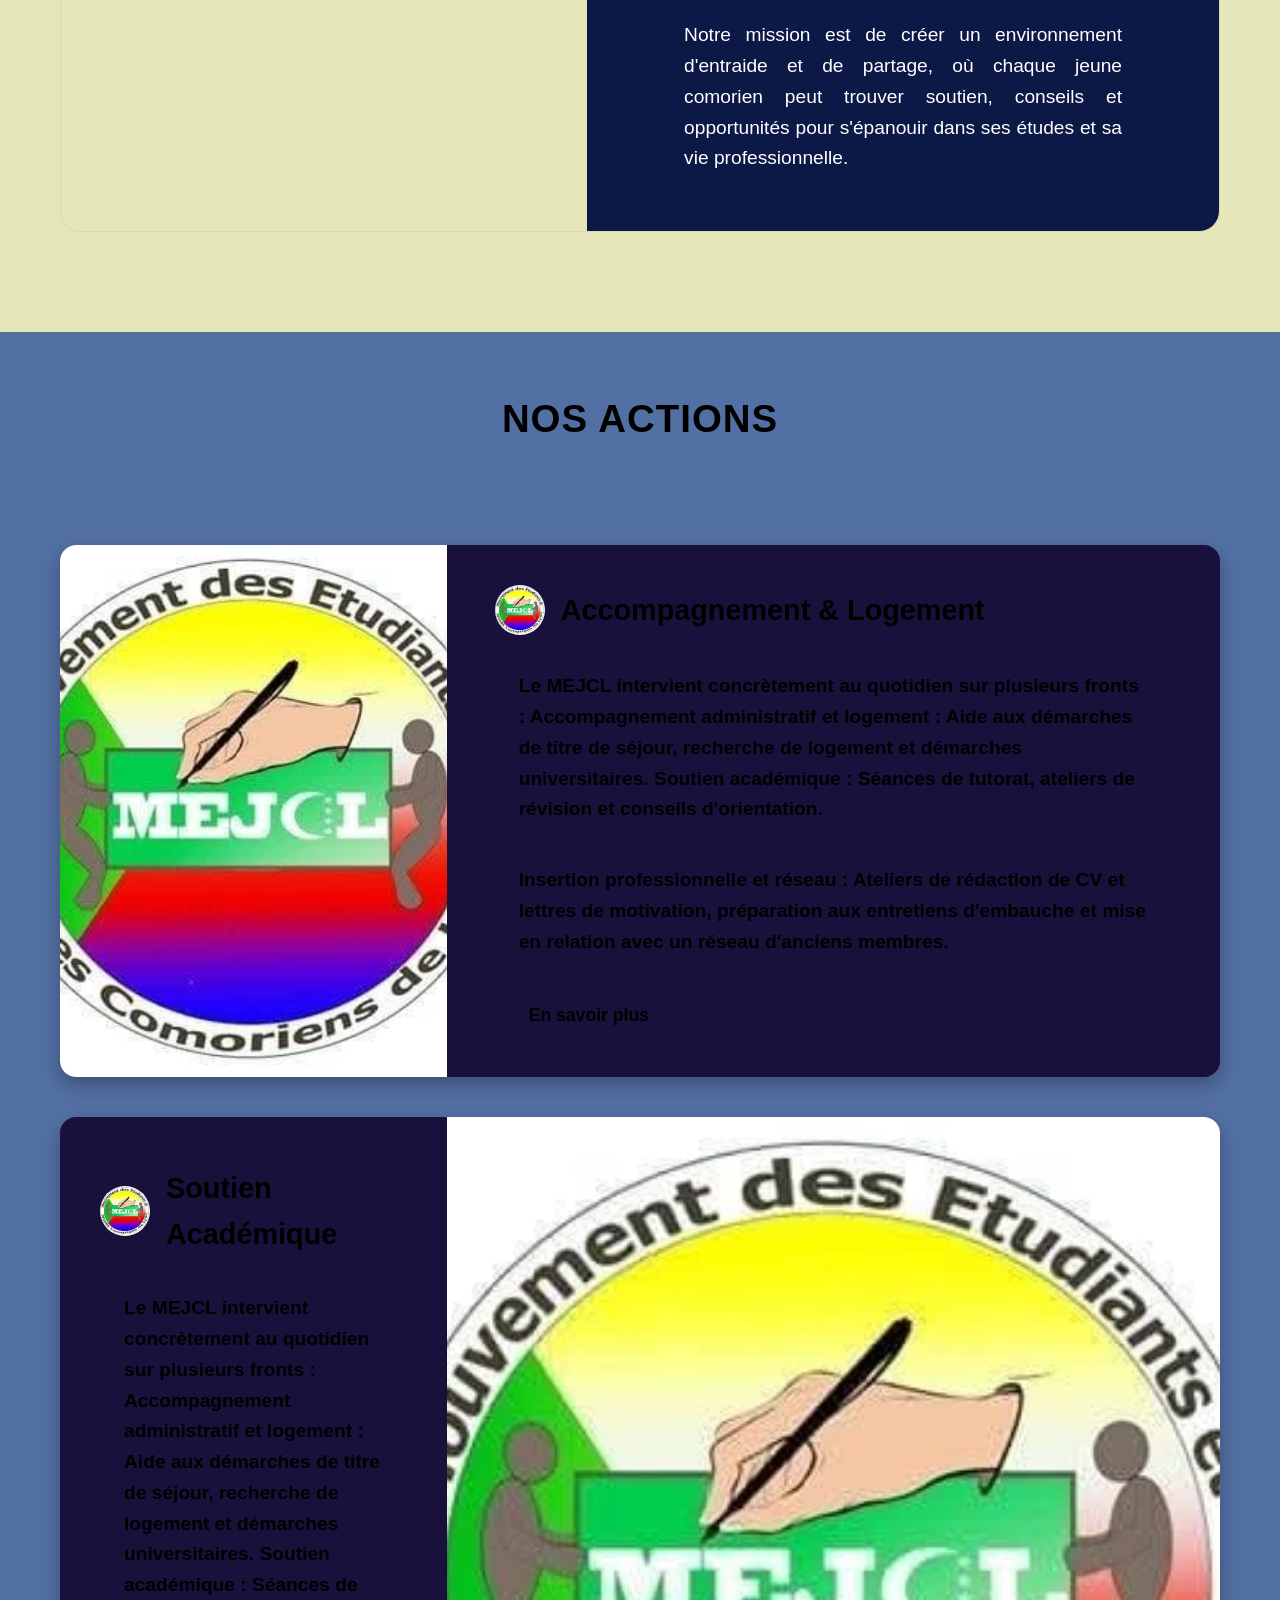
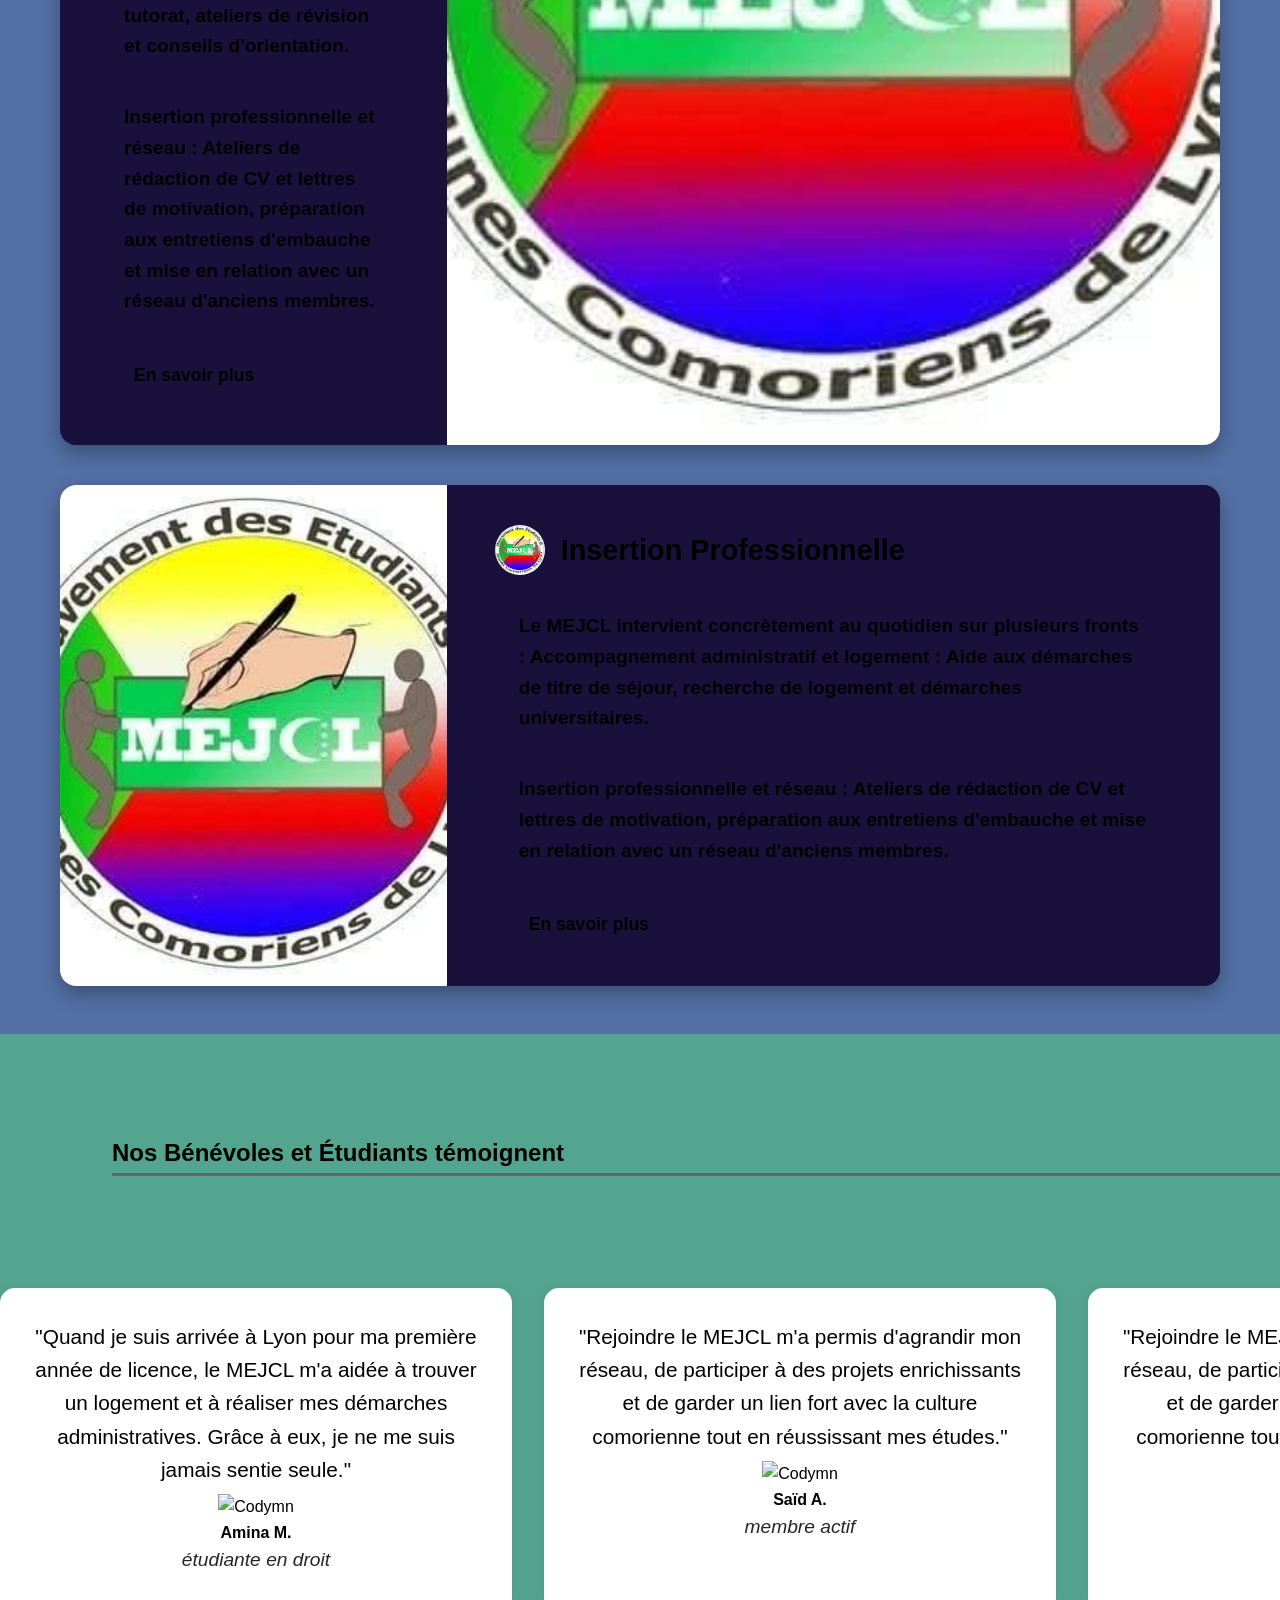
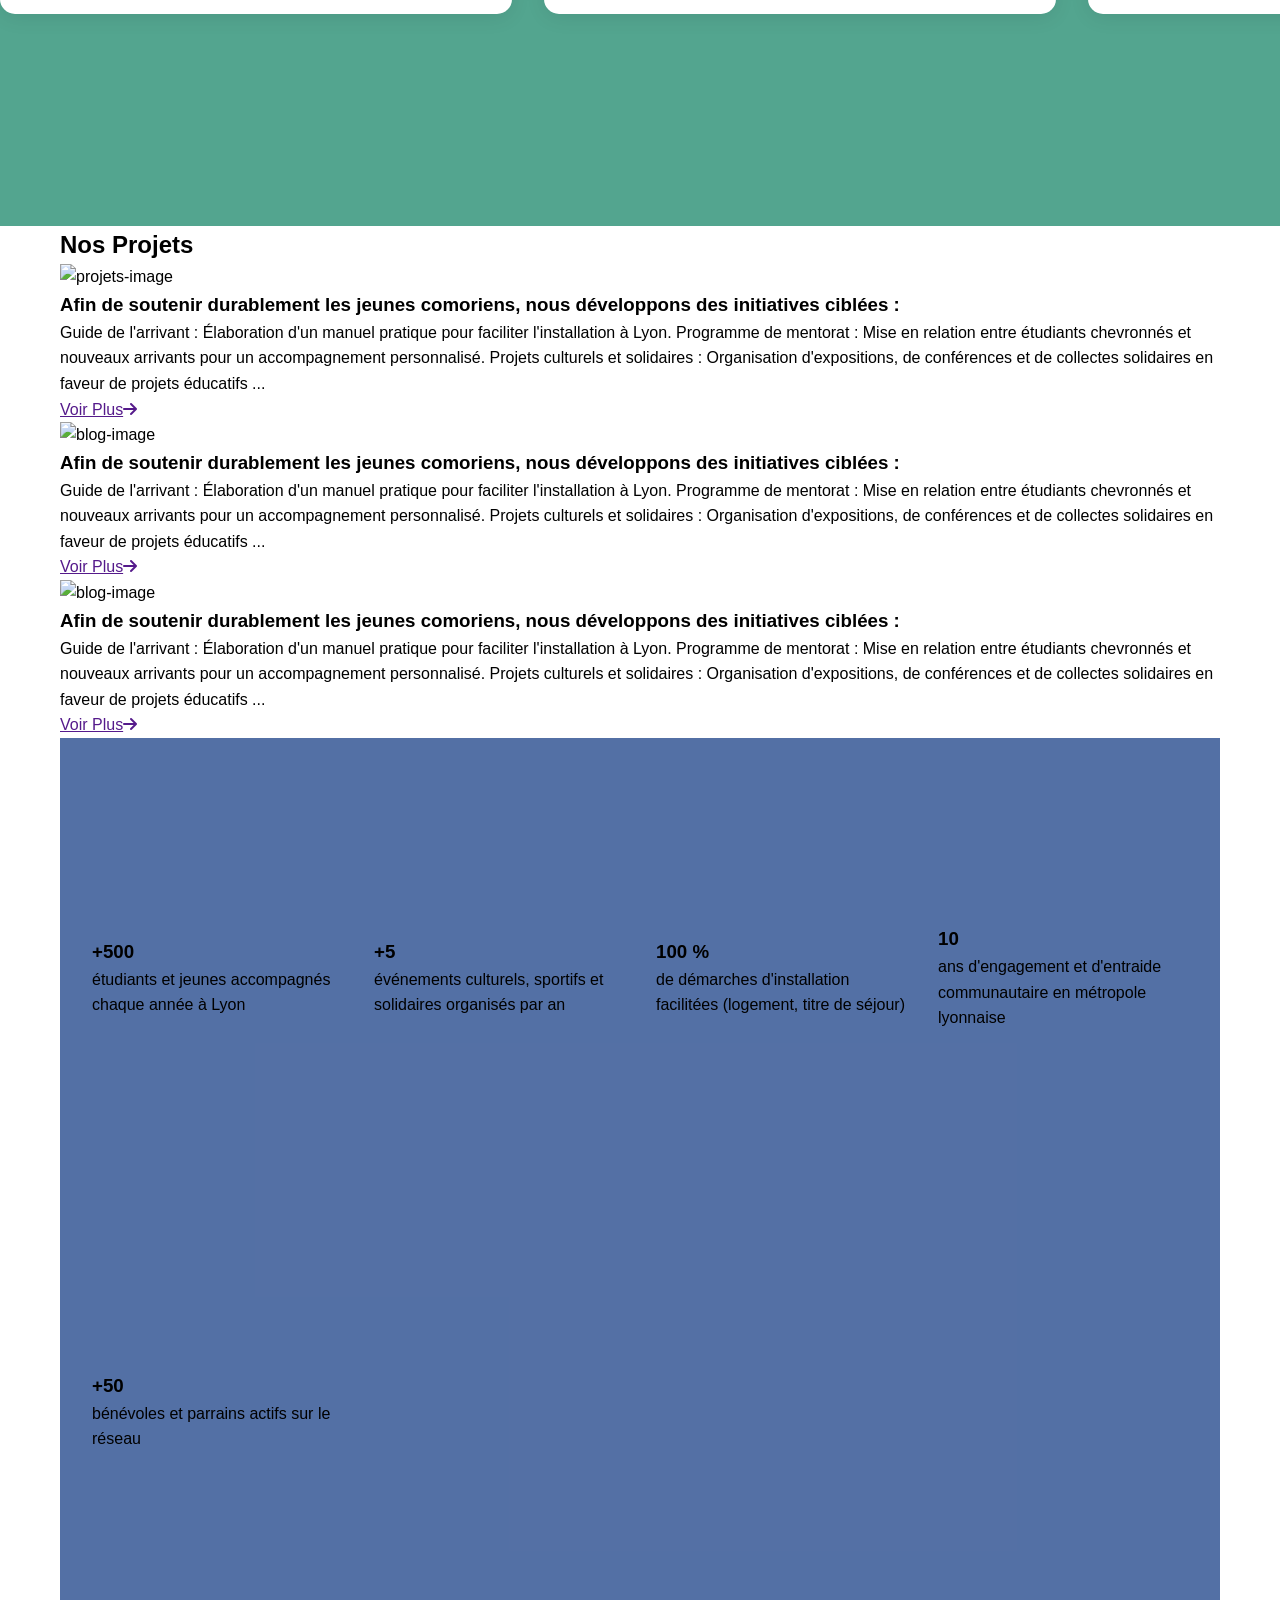
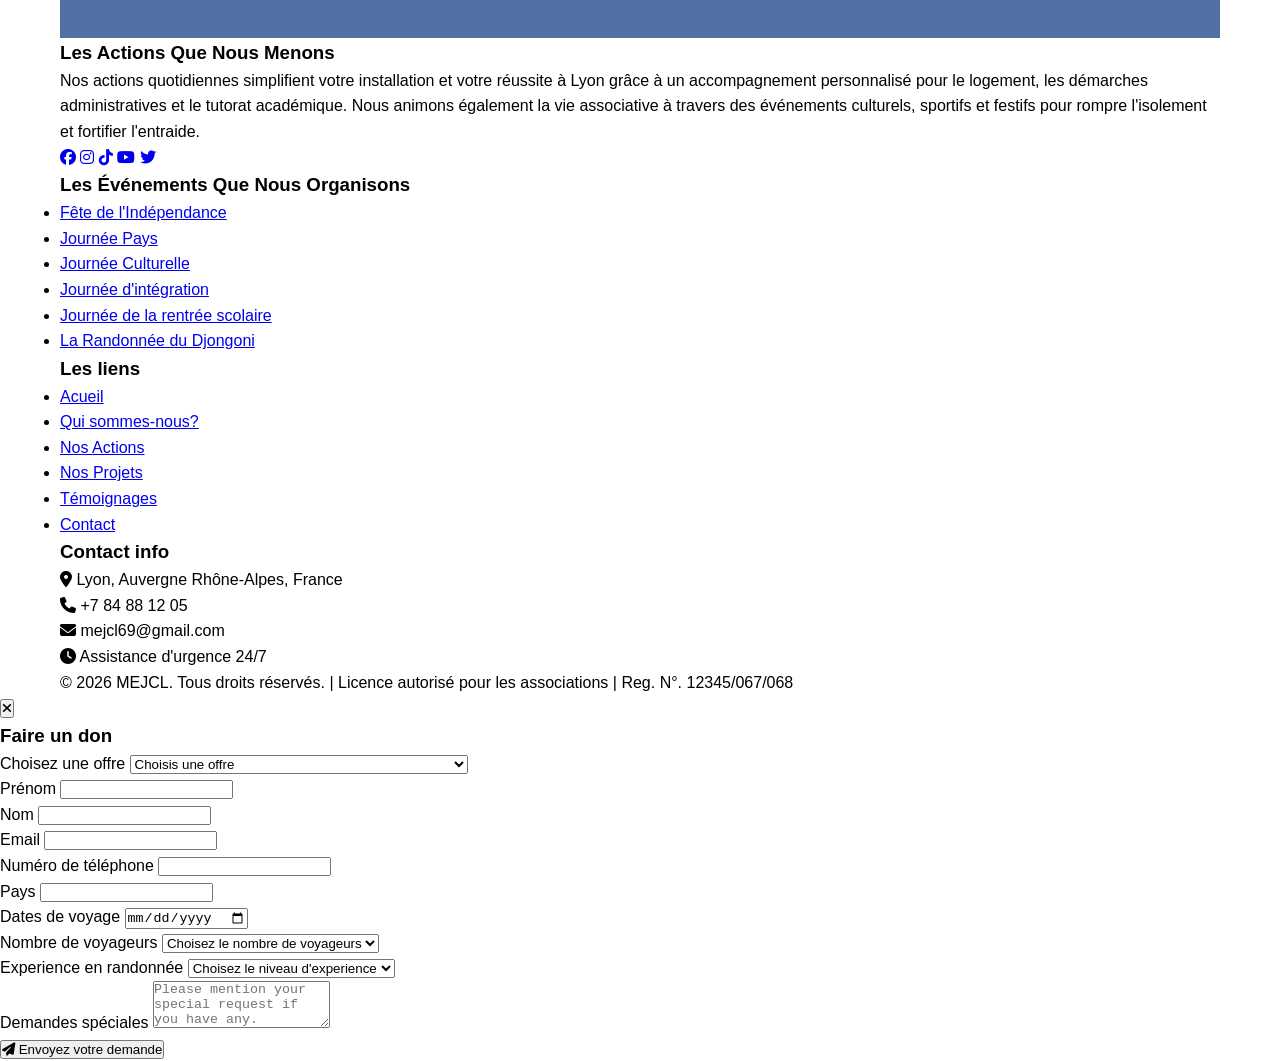
==== commit f768c51b: "Mise à jour de mejcl.html et style.css de la section actions" ====
--- a/mejcl.html
+++ b/mejcl.html
@@ -111,176 +111,257 @@
   </section>
 
   <!-- Actions Sections -->
-  <section class="actions" id="actions">
-    <div class="container">
-      <h2 class="section-title">Nos Actions</h2>
-      <div class="actions-grid">
-        <div class="action-card">
-          <div class="action-text">
-            <p>Le MEJCL intervient concrètement au quotidien sur plusieurs fronts :
-
-              Accompagnement administratif et logement : Aide aux démarches de titre de séjour, recherche
-              de logement et
+  <section class="action" id="actions">
+    <!-- Titre global de la section -->
+    <h2 class="titre-actions">Nos Actions</h2>
+
+    <div class="boite-enveloppe">
+
+      <!-- Boîte 1 : Rouge -->
+      <article class="boite-contenu boite-rouge">
+        <div class="boite-media">
+          <img src="images/MEJCLL.webp" alt="MEJCL Grand Logo">
+        </div>
+        <div class="contenu-boite-rouge">
+          <div class="entete-boite">
+            <img src="images/MEJCLL.webp" alt="MEJCL Logo" class="entete-boite-logo">
+            <h3 class="titre-boite titre1">Accompagnement & Logement</h3>
+          </div>
+          <div class="boite-body">
+            <p class="priemier-texte-colore">
+              Le MEJCL intervient concrètement au quotidien sur plusieurs
+              fronts : Accompagnement administratif et logement : Aide aux
+              démarches de titre de séjour, recherche de logement et
+              démarches universitaires. Soutien académique : Séances de
+              tutorat, ateliers de révision et conseils d'orientation.
+
+            </p>
+            <p class="texte-blanc">
+              Insertion professionnelle et réseau : Ateliers de rédaction de
+              CV et lettres de motivation, préparation aux entretiens
+              d'embauche et mise en relation avec un réseau d'anciens
+              membres.
+
+            </p>
+          </div>
+          <div class="boite-actions">
+            <a href="#" class="boite-btn">En savoir plus</a>
+          </div>
+        </div>
+      </article>
+
+      <!-- Boîte 2 : Jaune -->
+      <article class="boite-contenu boite-jaune">
+        <div class="contenu-boite-jaune">
+          <div class="entete-boite">
+            <img src="images/MEJCLL.webp" alt="MEJCL Logo" class="entete-boite-logo">
+            <h3 class="titre-boite titre2">Soutien Académique</h3>
+          </div>
+          <div class="boite-body">
+            <p class="priemier-texte-colore">
+              Le MEJCL intervient concrètement au quotidien sur plusieurs
+              fronts : Accompagnement administratif et logement : Aide aux
+              démarches de titre de séjour, recherche de logement et
+              démarches universitaires. Soutien académique : Séances de
+              tutorat, ateliers de révision et conseils d'orientation.
+
+            </p>
+            <p class="texte-blanc">
+              Insertion professionnelle et réseau : Ateliers de rédaction de
+              CV et lettres de motivation, préparation aux entretiens
+              d'embauche et mise en relation avec un réseau d'anciens
+              membres.
+
+            </p>
+          </div>
+          <div class="boite-actions">
+            <a href="#" class="boite-btn">En savoir plus</a>
+          </div>
+        </div>
+
+        <div class="boite-media">
+          <img src="images/MEJCLL.webp" alt="MEJCL Grand Logo">
+        </div>
+      </article>
+
+      <!-- Boîte 3 : Verte -->
+      <article class="boite-contenu boite-vert">
+        <div class="boite-media">
+          <img src="images/MEJCLL.webp" alt="MEJCL Grand Logo">
+        </div>
+        <div class="contenu-boite-vert">
+          <div class="entete-boite">
+            <img src="images/MEJCLL.webp" alt="MEJCL Logo" class="entete-boite-logo">
+            <h3 class="titre-boite titre3">Insertion Professionnelle</h3>
+          </div>
+          <div class="boite-body">
+            <p class="priemier-texte-colore">
+
+              Le MEJCL intervient concrètement au quotidien sur plusieurs
+              fronts : Accompagnement administratif et logement : Aide aux
+              démarches de titre de séjour, recherche de logement et
               démarches universitaires.
 
-              Soutien académique : Séances de tutorat, ateliers de révision et conseils d'orientation.
-
-              Événements sociaux et culturels : Journées d'accueil, tournois sportifs, célébrations
-              traditionnelles et
-              repas partagés pour briser l'isolement.</p>
-          </div>
-          <div class="package-image">
-            <img src="Images/WhatsApp Image 2026-05-08 at 23.51.55.jpeg" alt="Nkonkoni Travels" />
-          </div>
-
-          <button class="package-btn" onclick="openBookingPopup('Nkonkoni Boat Tour')">
-            Savoir d'avantages
-          </button>
-        </div>
-      </div>
+
+            </p>
+            <p class="texte-blanc">
+              Insertion professionnelle et réseau : Ateliers de rédaction de
+              CV et lettres de motivation, préparation aux entretiens
+              d'embauche et mise en relation avec un réseau d'anciens
+              membres.
+
+            </p>
+          </div>
+          <div class="boite-actions">
+            <a href="#" class="boite-btn">En savoir plus</a>
+          </div>
+        </div>
+      </article>
 
     </div>
   </section>
 
   <!-- Testimonials Section -->
-<section class="testimonial_backround" id="testimonials">
-  <h2 class="section-title" style="border-bottom: 3px solid #666; margin-left: 7rem;">Nos Bénévoles et Étudiants témoignent</h2>
-  <div class="testimonial-grid" id="testimonials">
-    <div class="testimonial-card">
+  <section class="testimonial_backround" id="testimonials">
+    <h2 class="section-title" style="border-bottom: 3px solid #666; margin-left: 7rem;">Nos Bénévoles et Étudiants
+      témoignent</h2>
+    <div class="testimonial-grid" id="testimonials">
+      <div class="testimonial-card">
         <p class="sous_titre2">
-            "Quand je suis arrivée à Lyon pour ma première année de licence, le MEJCL m'a aidée à trouver un
-            logement et
-            à réaliser mes démarches administratives. Grâce à eux, je ne me suis jamais sentie seule."
+          "Quand je suis arrivée à Lyon pour ma première année de licence, le MEJCL m'a aidée à trouver un
+          logement et
+          à réaliser mes démarches administratives. Grâce à eux, je ne me suis jamais sentie seule."
         </p>
-          <div class="textimonial-author">
-            <img src="Images/Gemini_Generated_Image_e21krge21krge21k.png" alt="Codymn " class="author-avatar" />
-            <div class="author-info">
-              <strong>Amina M.</strong>
-              <p class="sous_titre_italic2">étudiante en droit</p>
-            </div>
-
-            <!-- <div class="stars">
+        <div class="textimonial-author">
+          <img src="Images/Gemini_Generated_Image_e21krge21krge21k.png" alt="Codymn " class="author-avatar" />
+          <div class="author-info">
+            <strong>Amina M.</strong>
+            <p class="sous_titre_italic2">étudiante en droit</p>
+          </div>
+
+          <!-- <div class="stars">
               <i class="fas fa-star"></i>
               <i class="fas fa-star"></i>
               <i class="fas fa-star"></i>
               <i class="fas fa-star"></i>
               <i class="fas fa-star"></i>
             </div> -->
-          </div>
-        </div>
-        <div class="testimonial-card">
-          <p class="sous_titre2">
-            "Rejoindre le MEJCL m'a permis d'agrandir mon réseau, de participer à des projets enrichissants
-            et de garder
-            un lien fort avec la culture comorienne tout en réussissant mes études."
-          </p>
-          <div class="textimonial-author">
-            <img src="Images/Gemini_Generated_Image_e21krge21krge21k.png" alt="Codymn " class="author-avatar" />
-            <div class="author-info">
-              <strong>Saïd A.</strong>
-              <p class="sous_titre_italic2">membre actif</p>
-            </div>
-        
-            <!-- <div class="stars">
+        </div>
+      </div>
+      <div class="testimonial-card">
+        <p class="sous_titre2">
+          "Rejoindre le MEJCL m'a permis d'agrandir mon réseau, de participer à des projets enrichissants
+          et de garder
+          un lien fort avec la culture comorienne tout en réussissant mes études."
+        </p>
+        <div class="textimonial-author">
+          <img src="Images/Gemini_Generated_Image_e21krge21krge21k.png" alt="Codymn " class="author-avatar" />
+          <div class="author-info">
+            <strong>Saïd A.</strong>
+            <p class="sous_titre_italic2">membre actif</p>
+          </div>
+
+          <!-- <div class="stars">
                       <i class="fas fa-star"></i>
                       <i class="fas fa-star"></i>
                       <i class="fas fa-star"></i>
                       <i class="fas fa-star"></i>
                       <i class="fas fa-star"></i>
                     </div> -->
-          </div>
-        </div>
-        <div class="testimonial-card">
-          <p class="sous_titre2">
-            "Rejoindre le MEJCL m'a permis d'agrandir mon réseau, de participer à des projets enrichissants
-            et de garder
-            un lien fort avec la culture comorienne tout en réussissant mes études."
-          </p>
-          <div class="textimonial-author">
-            <img src="Images/Gemini_Generated_Image_e21krge21krge21k.png" alt="Codymn " class="author-avatar" />
-            <div class="author-info">
-              <strong>Saïd A.</strong>
-              <p class="sous_titre_italic2">membre actif</p>
-            </div>
-        
-            <!-- <div class="stars">
+        </div>
+      </div>
+      <div class="testimonial-card">
+        <p class="sous_titre2">
+          "Rejoindre le MEJCL m'a permis d'agrandir mon réseau, de participer à des projets enrichissants
+          et de garder
+          un lien fort avec la culture comorienne tout en réussissant mes études."
+        </p>
+        <div class="textimonial-author">
+          <img src="Images/Gemini_Generated_Image_e21krge21krge21k.png" alt="Codymn " class="author-avatar" />
+          <div class="author-info">
+            <strong>Saïd A.</strong>
+            <p class="sous_titre_italic2">membre actif</p>
+          </div>
+
+          <!-- <div class="stars">
                       <i class="fas fa-star"></i>
                       <i class="fas fa-star"></i>
                       <i class="fas fa-star"></i>
                       <i class="fas fa-star"></i>
                       <i class="fas fa-star"></i>
                     </div> -->
-          </div>
-        </div>
-        <div class="testimonial-card">
-          <p class="sous_titre2">
-            "Rejoindre le MEJCL m'a permis d'agrandir mon réseau, de participer à des projets enrichissants
-            et de garder
-            un lien fort avec la culture comorienne tout en réussissant mes études."
-          </p>
-          <div class="textimonial-author">
-            <img src="Images/Gemini_Generated_Image_e21krge21krge21k.png" alt="Codymn " class="author-avatar" />
-            <div class="author-info">
-              <strong>Saïd A.</strong>
-              <p class="sous_titre_italic2">membre actif</p>
-            </div>
-        
-            <!-- <div class="stars">
+        </div>
+      </div>
+      <div class="testimonial-card">
+        <p class="sous_titre2">
+          "Rejoindre le MEJCL m'a permis d'agrandir mon réseau, de participer à des projets enrichissants
+          et de garder
+          un lien fort avec la culture comorienne tout en réussissant mes études."
+        </p>
+        <div class="textimonial-author">
+          <img src="Images/Gemini_Generated_Image_e21krge21krge21k.png" alt="Codymn " class="author-avatar" />
+          <div class="author-info">
+            <strong>Saïd A.</strong>
+            <p class="sous_titre_italic2">membre actif</p>
+          </div>
+
+          <!-- <div class="stars">
                       <i class="fas fa-star"></i>
                       <i class="fas fa-star"></i>
                       <i class="fas fa-star"></i>
                       <i class="fas fa-star"></i>
                       <i class="fas fa-star"></i>
                     </div> -->
-          </div>
-        </div>
-
-        <div class="testimonial-card">
-          <p class="sous_titre2">
-            "Rejoindre le MEJCL m'a permis d'agrandir mon réseau, de participer à des projets enrichissants
-            et de garder
-            un lien fort avec la culture comorienne tout en réussissant mes études."
-          </p>
-          <div class="textimonial-author">
-            <img src="Images/Gemini_Generated_Image_e21krge21krge21k.png" alt="Codymn " class="author-avatar" />
-            <div class="author-info">
-              <strong>Saïd A.</strong>
-              <p class="sous_titre_italic2">membre actif</p>
-            </div>
-
-            <!-- <div class="stars">
+        </div>
+      </div>
+
+      <div class="testimonial-card">
+        <p class="sous_titre2">
+          "Rejoindre le MEJCL m'a permis d'agrandir mon réseau, de participer à des projets enrichissants
+          et de garder
+          un lien fort avec la culture comorienne tout en réussissant mes études."
+        </p>
+        <div class="textimonial-author">
+          <img src="Images/Gemini_Generated_Image_e21krge21krge21k.png" alt="Codymn " class="author-avatar" />
+          <div class="author-info">
+            <strong>Saïd A.</strong>
+            <p class="sous_titre_italic2">membre actif</p>
+          </div>
+
+          <!-- <div class="stars">
               <i class="fas fa-star"></i>
               <i class="fas fa-star"></i>
               <i class="fas fa-star"></i>
               <i class="fas fa-star"></i>
               <i class="fas fa-star"></i>
             </div> -->
-          </div>
-        </div>
-
-        <div class="testimonial-card">
-          <p class="sous_titre2">
-            "En tant que jeune actif, le MEJCL m'a offert l'opportunité de transmettre mon expérience aux
-            plus jeunes à
-            travers le parrainage. C'est une vraie communauté soudée où chacun apporte sa pierre à
-            l'édifice."
-          </p>
-          <div class="textimonial-author">
-            <img src="Images/Gemini_Generated_Image_e21krge21krge21k.png" alt="Codymn " class="author-avatar" />
-            <div class="author-info">
-              <strong>Kassim H.</strong>
-              <p class="sous_titre_italic2">diplômé en gestion et bénévole</p>
-            </div>
-
-            <!-- <div class="stars">
+        </div>
+      </div>
+
+      <div class="testimonial-card">
+        <p class="sous_titre2">
+          "En tant que jeune actif, le MEJCL m'a offert l'opportunité de transmettre mon expérience aux
+          plus jeunes à
+          travers le parrainage. C'est une vraie communauté soudée où chacun apporte sa pierre à
+          l'édifice."
+        </p>
+        <div class="textimonial-author">
+          <img src="Images/Gemini_Generated_Image_e21krge21krge21k.png" alt="Codymn " class="author-avatar" />
+          <div class="author-info">
+            <strong>Kassim H.</strong>
+            <p class="sous_titre_italic2">diplômé en gestion et bénévole</p>
+          </div>
+
+          <!-- <div class="stars">
               <i class="fas fa-star"></i>
               <i class="fas fa-star"></i>
               <i class="fas fa-star"></i>
               <i class="fas fa-star"></i>
               <i class="fas fa-star"></i>
             </div> -->
-          </div>
-          </div></div>
+        </div>
+      </div>
+    </div>
   </section>
 
   <!--  Projets Section -->
--- a/style.css
+++ b/style.css
@@ -255,6 +255,217 @@
     margin-bottom: 1rem;
 }
 
+
+
+/*-------------------------- Section Action ---------------------------*/
+
+/* Section globale */
+.action {
+    background: rgba(38, 74, 141, 0.788);
+}
+
+/* Titre principal H2 */
+.titre-actions {
+    color: var(--couleur-rouge);
+    text-align: center;
+    font-size: 2.4rem;
+    margin-bottom: 2.5rem;
+    padding: 3.5rem 0;
+    text-transform: uppercase;
+    letter-spacing: 1px;
+}
+
+/* Conteneur des 3 boîtes */
+.boite-enveloppe {
+    display: flex;
+    flex-direction: column;
+    gap: 2.5rem;
+    max-width: 1200px;
+    margin: 0 auto;
+    padding: 0 20px;
+}
+
+/* Structure de chaque grande boîte */
+.boite-contenu {
+    display: grid;
+    grid-template-columns: 1fr 2fr;
+    background-color: #1a103c;
+    /* Bleu-violet plus sombre pour contraster le fond */
+    border-radius: 16px;
+    overflow: hidden;
+    box-shadow: 0 8px 20px rgba(0, 0, 0, 0.3);
+}
+
+/* Image à gauche */
+.boite-media {
+    width: 100%;
+    height: 100%;
+}
+
+
+.boite-media img {
+    width: 100%;
+    height: 100%;
+    object-fit: cover;
+    display: block;
+}
+
+
+.contenu-boite-rouge,
+.contenu-boite-vert {
+    padding: 2.5rem 3rem;
+    display: flex;
+    flex-direction: column;
+    justify-content: space-between;
+    gap: 1.5rem;
+}
+
+.contenu-boite-jaune {
+    padding: 3rem 2.5rem;
+    display: flex;
+    flex-direction: column;
+    justify-content: space-between;
+    gap: 1.5rem;
+}
+
+/* Alignement du petit logo + H3 */
+.entete-boite {
+    display: flex;
+    align-items: center;
+    gap: 1rem;
+}
+
+.entete-boite-logo {
+    width: 50px;
+    height: 50px;
+    border-radius: 50%;
+    object-fit: contain;
+    flex-shrink: 0;
+}
+
+
+.boite-rouge .titre1,
+.boite-jaune .titre2,
+.boite-vert .titre3 {
+    font-size: 1.8rem;
+    font-weight: 700;
+    margin: 0;
+}
+
+
+/* Paragraphes */
+.boite-body p {
+    line-height: 1.6;
+    margin-bottom: 1rem;
+}
+
+.boite-body p:last-child {
+    margin-bottom: 0;
+}
+
+.texte-blanc {
+    color: var(--couleur-blanc);
+    font-size: 1.2rem;
+    font-weight: 600;
+    padding: 12px 24px;
+}
+
+/* Styles des boutons par défaut */
+.boite-actions {
+    display: flex;
+    justify-content: flex-start;
+}
+
+.boite-btn {
+    padding: 8px 34px;
+    background-color: transparent;
+    color: var(--couleur-rouge);
+    border: 2px solid var(--couleur-rouge);
+    text-decoration: none;
+    font-size: 1.1rem;
+    font-weight: 600;
+    border-radius: 30px;
+    transition: all 0.3s ease;
+}
+
+/* ===================================================
+   GESTION DES COULEURS ET DES SURVOLES PAR BOÎTE
+   =================================================== */
+
+/* Boîte 1 : ROUGE */
+
+.titre1 {
+    color: var(--couleur-rouge);
+}
+
+.boite-rouge .priemier-texte-colore {
+    color: var(--couleur-rouge);
+    font-size: 1.2rem;
+    font-weight: 600;
+    padding: 12px 24px;
+    border-radius: 30px;
+}
+
+.boite-rouge .boite-btn:hover {
+    background-color: var(--couleur-rouge);
+    color: #1a103c;
+    font-size: 1.1rem;
+    font-weight: 600;
+    transition: all 0.3 ease;
+}
+
+/* Boîte 2 : JAUNE */
+.titre2 {
+    color: var(--couleur-jaune);
+}
+
+.boite-jaune .priemier-texte-colore {
+    color: var(--couleur-jaune);
+    padding: 12px 24px;
+    font-size: 1.2rem;
+    font-weight: 600;
+    border-radius: 30px;
+}
+
+.boite-jaune .boite-btn:hover {
+    background-color: var(--couleur-jaune);
+    border-color: var(--couleur-jaune);
+    color: #1a103c;
+    font-size: 1.1rem;
+    font-weight: 600;
+    transition: all 0.3 ease;
+}
+
+/* Boîte 3 : VERTE */
+.boite-vert {
+    margin-bottom: 3rem;
+}
+
+.titre3 {
+    color: var(--couleur-vert);
+}
+
+.boite-vert .priemier-texte-colore {
+    color: var(--couleur-vert);
+    padding: 12px 24px;
+    font-size: 1.2rem;
+    font-weight: 600;
+
+}
+
+.boite-vert .boite-btn:hover {
+    background-color: var(--couleur-vert);
+    border: 2px solid var(--couleur-vert);
+    color: #1a103c;
+    font-size: 1.1rem;
+    font-weight: 600;
+    transition: all 0.3 ease;
+}
+
+
+/*-------------------------- Section Testimonial ---------------------------*/
+
+
 /*fait monter le bloc de 5px grace au translateY*/
 .testimonials::-webkit-scrollbar {
     display: none;
@@ -303,4 +514,5 @@
     opacity: 0.85;
     font-style: italic;
 }
+
 /**************************************/
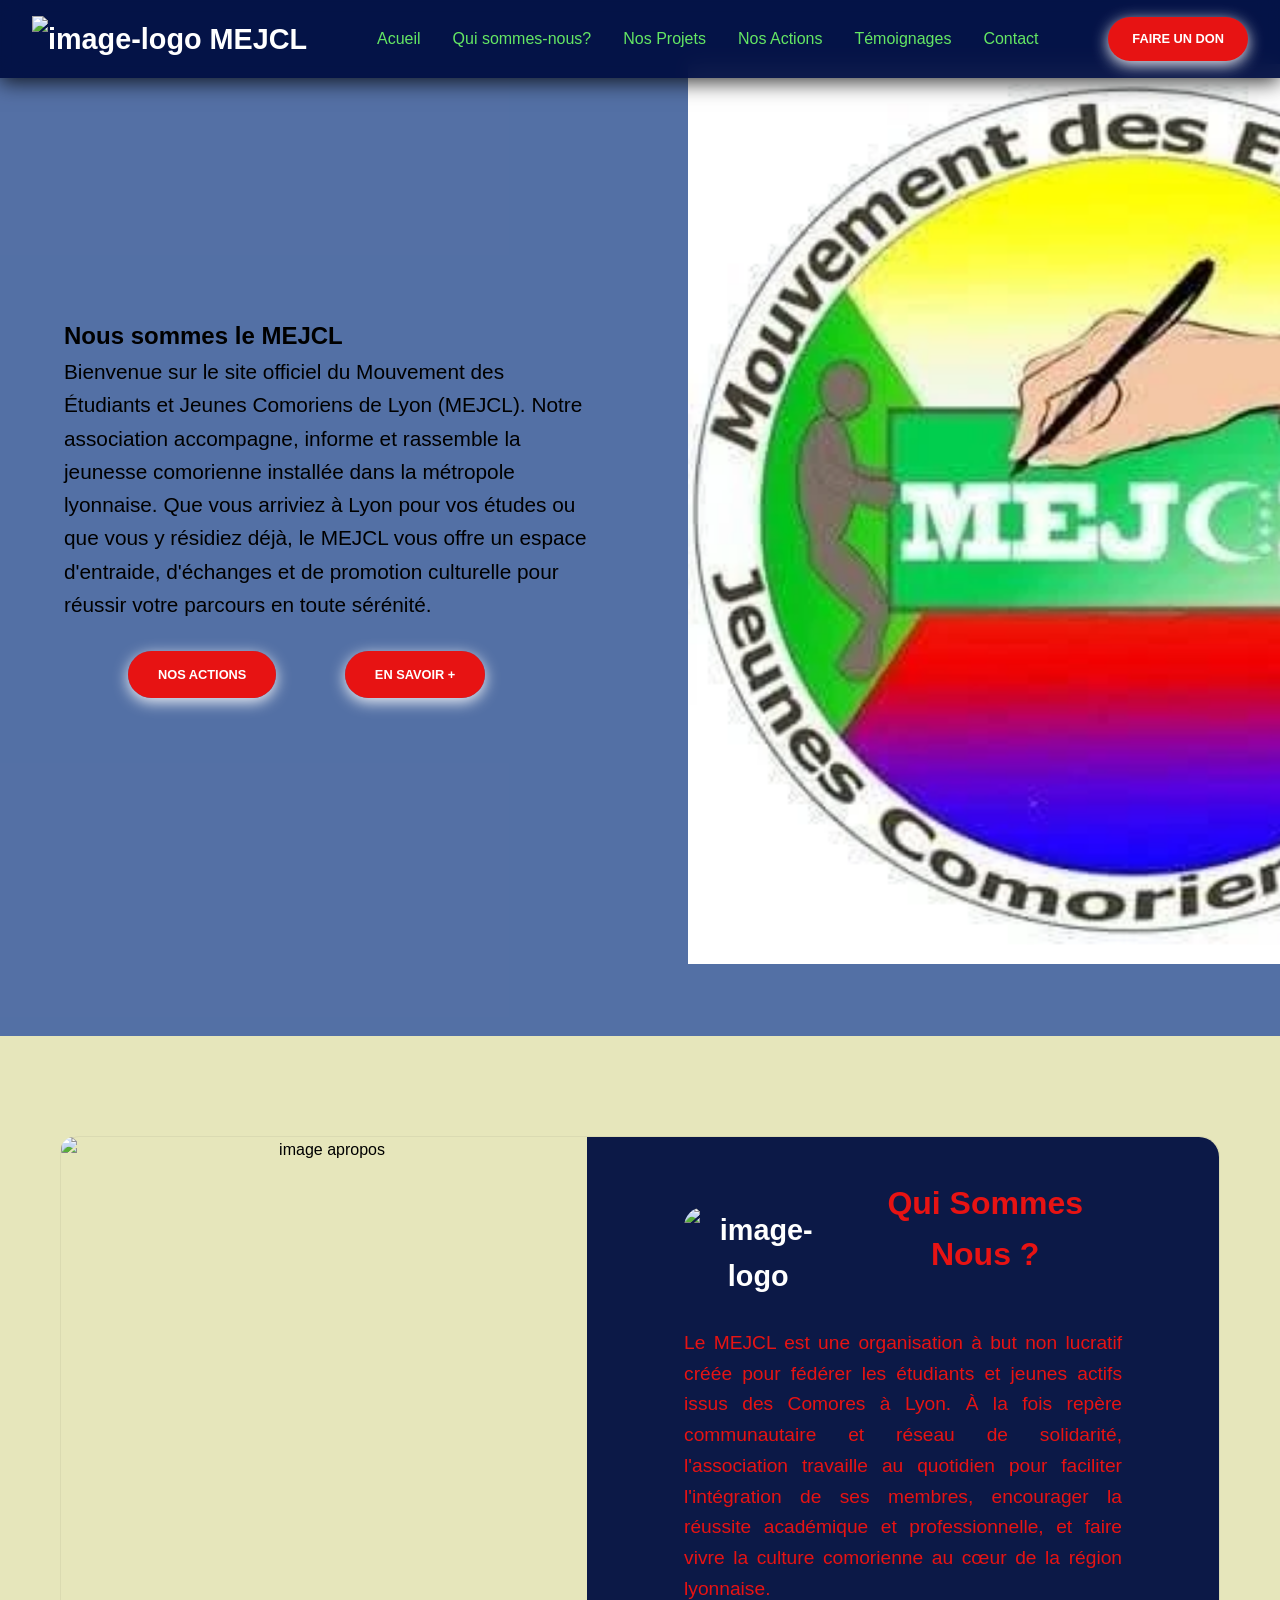
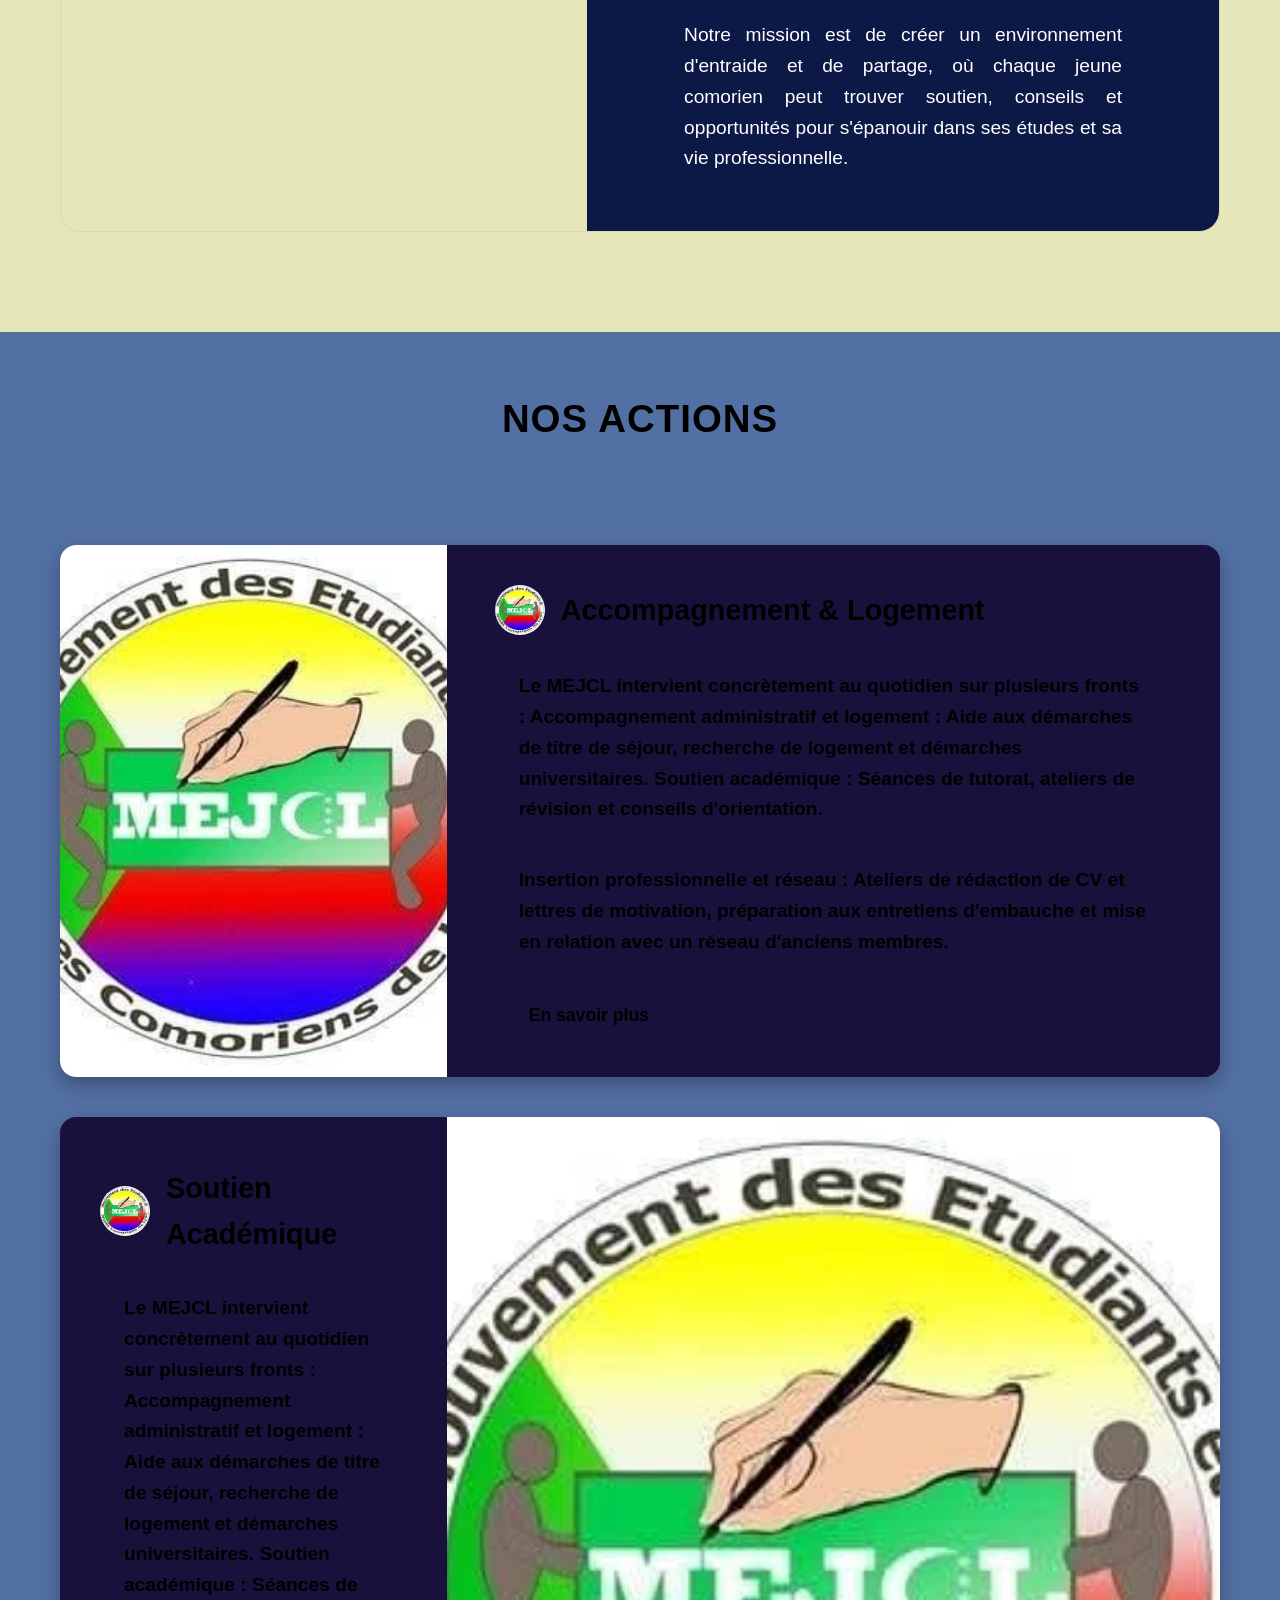
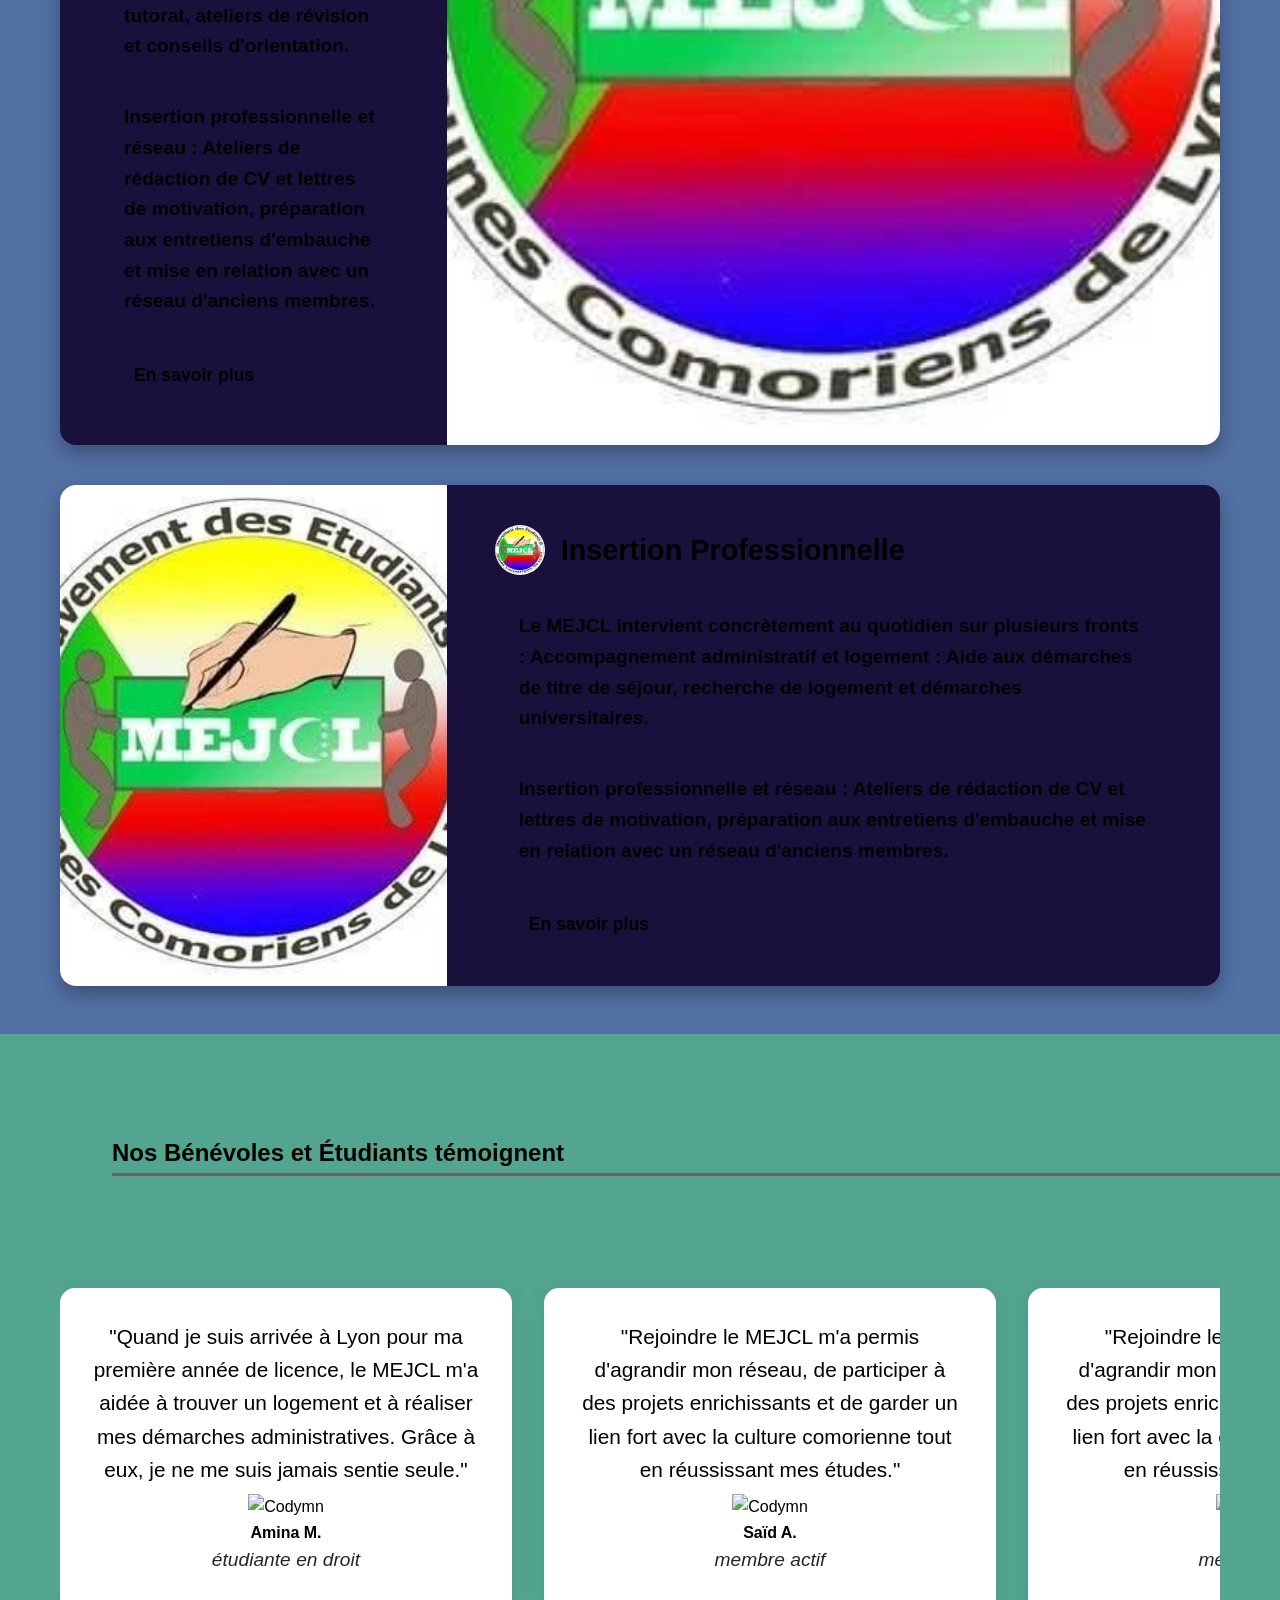
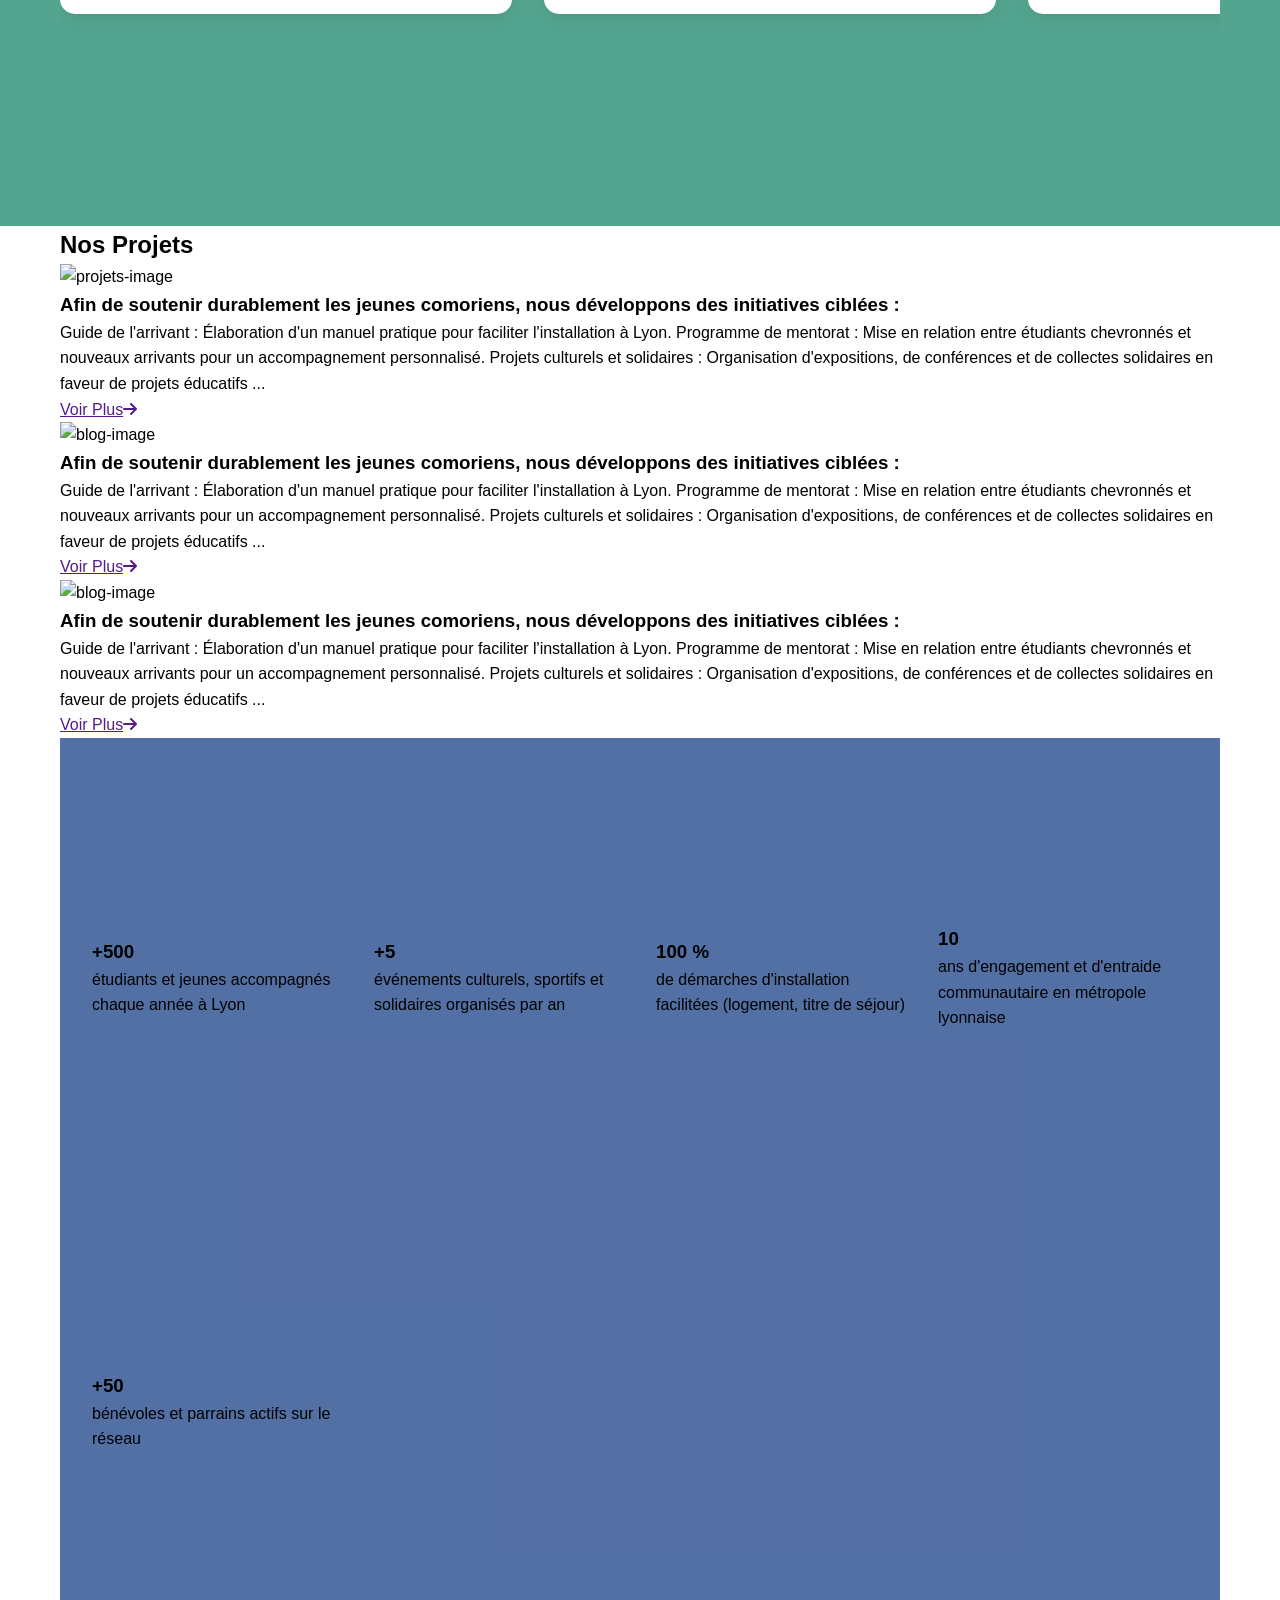
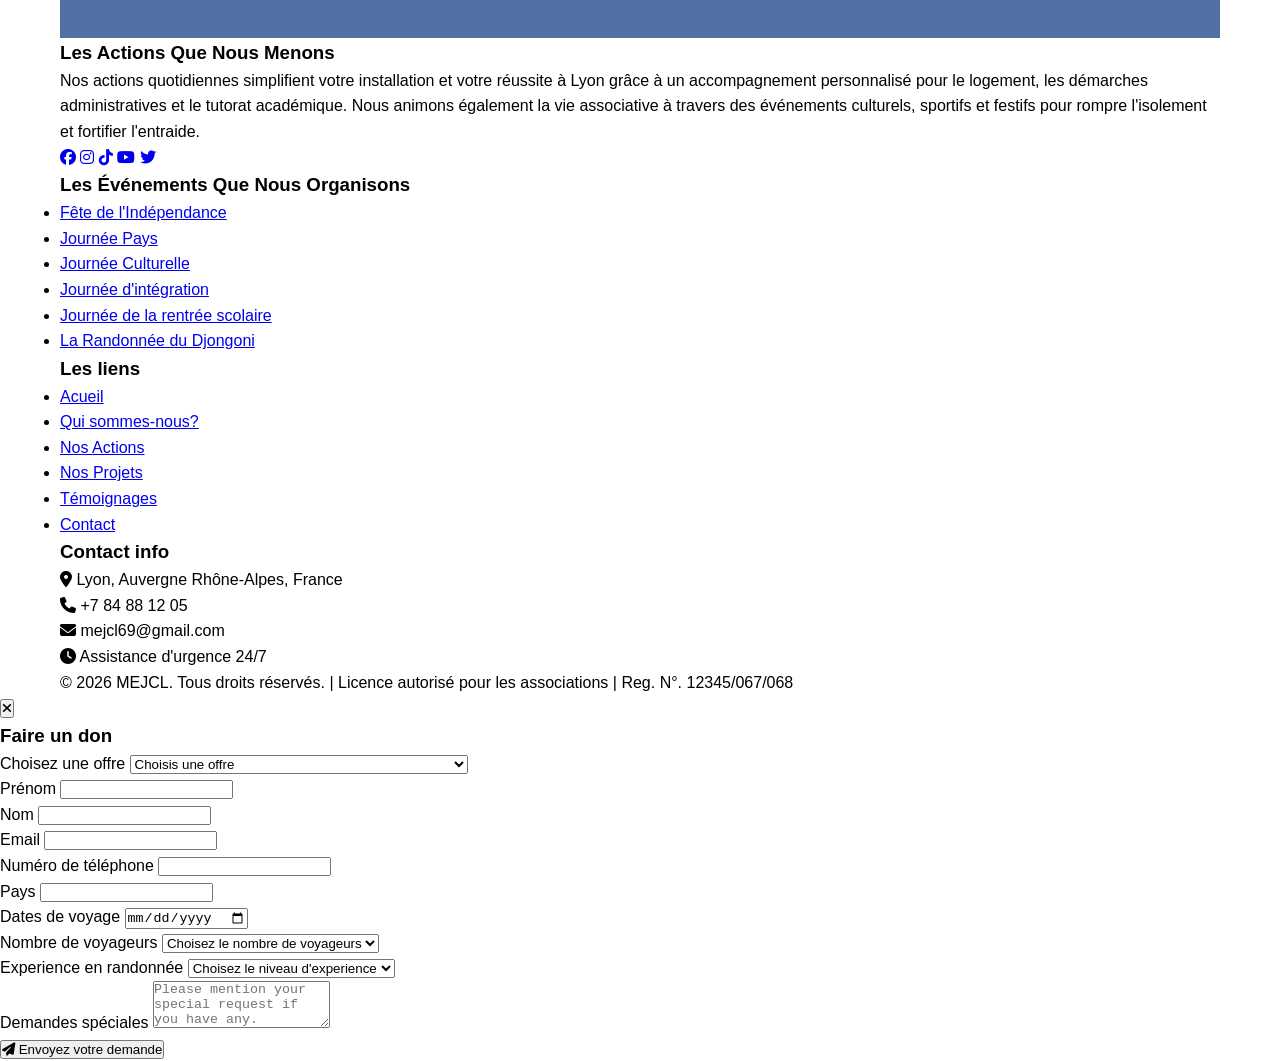
==== commit 97893188: "J'ai rajouté une Div et effacé quelques boîtes dans testimonial" ====
--- a/mejcl.html
+++ b/mejcl.html
@@ -225,140 +225,75 @@
   <section class="testimonial_backround" id="testimonials">
     <h2 class="section-title" style="border-bottom: 3px solid #666; margin-left: 7rem;">Nos Bénévoles et Étudiants
       témoignent</h2>
-    <div class="testimonial-grid" id="testimonials">
-      <div class="testimonial-card">
-        <p class="sous_titre2">
-          "Quand je suis arrivée à Lyon pour ma première année de licence, le MEJCL m'a aidée à trouver un
-          logement et
-          à réaliser mes démarches administratives. Grâce à eux, je ne me suis jamais sentie seule."
-        </p>
-        <div class="textimonial-author">
-          <img src="Images/Gemini_Generated_Image_e21krge21krge21k.png" alt="Codymn " class="author-avatar" />
-          <div class="author-info">
-            <strong>Amina M.</strong>
-            <p class="sous_titre_italic2">étudiante en droit</p>
-          </div>
-
-          <!-- <div class="stars">
+    <div class="container">
+      <div class="testimonial-grid" id="testimonials">
+        <div class="testimonial-card">
+          <p class="sous_titre2">
+            "Quand je suis arrivée à Lyon pour ma première année de licence, le MEJCL m'a aidée à trouver un
+            logement et
+            à réaliser mes démarches administratives. Grâce à eux, je ne me suis jamais sentie seule."
+          </p>
+          <div class="textimonial-author">
+            <img src="Images/Gemini_Generated_Image_e21krge21krge21k.png" alt="Codymn " class="author-avatar" />
+            <div class="author-info">
+              <strong>Amina M.</strong>
+              <p class="sous_titre_italic2">étudiante en droit</p>
+            </div>
+
+            <!-- <div class="stars">
               <i class="fas fa-star"></i>
               <i class="fas fa-star"></i>
               <i class="fas fa-star"></i>
               <i class="fas fa-star"></i>
               <i class="fas fa-star"></i>
             </div> -->
-        </div>
-      </div>
-      <div class="testimonial-card">
-        <p class="sous_titre2">
-          "Rejoindre le MEJCL m'a permis d'agrandir mon réseau, de participer à des projets enrichissants
-          et de garder
-          un lien fort avec la culture comorienne tout en réussissant mes études."
-        </p>
-        <div class="textimonial-author">
-          <img src="Images/Gemini_Generated_Image_e21krge21krge21k.png" alt="Codymn " class="author-avatar" />
-          <div class="author-info">
-            <strong>Saïd A.</strong>
-            <p class="sous_titre_italic2">membre actif</p>
-          </div>
-
-          <!-- <div class="stars">
+          </div>
+        </div>
+
+        <div class="testimonial-card">
+          <p class="sous_titre2">
+            "Rejoindre le MEJCL m'a permis d'agrandir mon réseau, de participer à des projets enrichissants
+            et de garder
+            un lien fort avec la culture comorienne tout en réussissant mes études."
+          </p>
+          <div class="textimonial-author">
+            <img src="Images/Gemini_Generated_Image_e21krge21krge21k.png" alt="Codymn " class="author-avatar" />
+            <div class="author-info">
+              <strong>Saïd A.</strong>
+              <p class="sous_titre_italic2">membre actif</p>
+            </div>
+
+            <!-- <div class="stars">
                       <i class="fas fa-star"></i>
                       <i class="fas fa-star"></i>
                       <i class="fas fa-star"></i>
                       <i class="fas fa-star"></i>
                       <i class="fas fa-star"></i>
                     </div> -->
-        </div>
-      </div>
-      <div class="testimonial-card">
-        <p class="sous_titre2">
-          "Rejoindre le MEJCL m'a permis d'agrandir mon réseau, de participer à des projets enrichissants
-          et de garder
-          un lien fort avec la culture comorienne tout en réussissant mes études."
-        </p>
-        <div class="textimonial-author">
-          <img src="Images/Gemini_Generated_Image_e21krge21krge21k.png" alt="Codymn " class="author-avatar" />
-          <div class="author-info">
-            <strong>Saïd A.</strong>
-            <p class="sous_titre_italic2">membre actif</p>
-          </div>
-
-          <!-- <div class="stars">
+          </div>
+        </div>
+
+        <div class="testimonial-card">
+          <p class="sous_titre2">
+            "Rejoindre le MEJCL m'a permis d'agrandir mon réseau, de participer à des projets enrichissants
+            et de garder
+            un lien fort avec la culture comorienne tout en réussissant mes études."
+          </p>
+          <div class="textimonial-author">
+            <img src="Images/Gemini_Generated_Image_e21krge21krge21k.png" alt="Codymn " class="author-avatar" />
+            <div class="author-info">
+              <strong>Saïd A.</strong>
+              <p class="sous_titre_italic2">membre actif</p>
+            </div>
+
+            <!-- <div class="stars">
                       <i class="fas fa-star"></i>
                       <i class="fas fa-star"></i>
                       <i class="fas fa-star"></i>
                       <i class="fas fa-star"></i>
                       <i class="fas fa-star"></i>
                     </div> -->
-        </div>
-      </div>
-      <div class="testimonial-card">
-        <p class="sous_titre2">
-          "Rejoindre le MEJCL m'a permis d'agrandir mon réseau, de participer à des projets enrichissants
-          et de garder
-          un lien fort avec la culture comorienne tout en réussissant mes études."
-        </p>
-        <div class="textimonial-author">
-          <img src="Images/Gemini_Generated_Image_e21krge21krge21k.png" alt="Codymn " class="author-avatar" />
-          <div class="author-info">
-            <strong>Saïd A.</strong>
-            <p class="sous_titre_italic2">membre actif</p>
-          </div>
-
-          <!-- <div class="stars">
-                      <i class="fas fa-star"></i>
-                      <i class="fas fa-star"></i>
-                      <i class="fas fa-star"></i>
-                      <i class="fas fa-star"></i>
-                      <i class="fas fa-star"></i>
-                    </div> -->
-        </div>
-      </div>
-
-      <div class="testimonial-card">
-        <p class="sous_titre2">
-          "Rejoindre le MEJCL m'a permis d'agrandir mon réseau, de participer à des projets enrichissants
-          et de garder
-          un lien fort avec la culture comorienne tout en réussissant mes études."
-        </p>
-        <div class="textimonial-author">
-          <img src="Images/Gemini_Generated_Image_e21krge21krge21k.png" alt="Codymn " class="author-avatar" />
-          <div class="author-info">
-            <strong>Saïd A.</strong>
-            <p class="sous_titre_italic2">membre actif</p>
-          </div>
-
-          <!-- <div class="stars">
-              <i class="fas fa-star"></i>
-              <i class="fas fa-star"></i>
-              <i class="fas fa-star"></i>
-              <i class="fas fa-star"></i>
-              <i class="fas fa-star"></i>
-            </div> -->
-        </div>
-      </div>
-
-      <div class="testimonial-card">
-        <p class="sous_titre2">
-          "En tant que jeune actif, le MEJCL m'a offert l'opportunité de transmettre mon expérience aux
-          plus jeunes à
-          travers le parrainage. C'est une vraie communauté soudée où chacun apporte sa pierre à
-          l'édifice."
-        </p>
-        <div class="textimonial-author">
-          <img src="Images/Gemini_Generated_Image_e21krge21krge21k.png" alt="Codymn " class="author-avatar" />
-          <div class="author-info">
-            <strong>Kassim H.</strong>
-            <p class="sous_titre_italic2">diplômé en gestion et bénévole</p>
-          </div>
-
-          <!-- <div class="stars">
-              <i class="fas fa-star"></i>
-              <i class="fas fa-star"></i>
-              <i class="fas fa-star"></i>
-              <i class="fas fa-star"></i>
-              <i class="fas fa-star"></i>
-            </div> -->
+          </div>
         </div>
       </div>
     </div>
